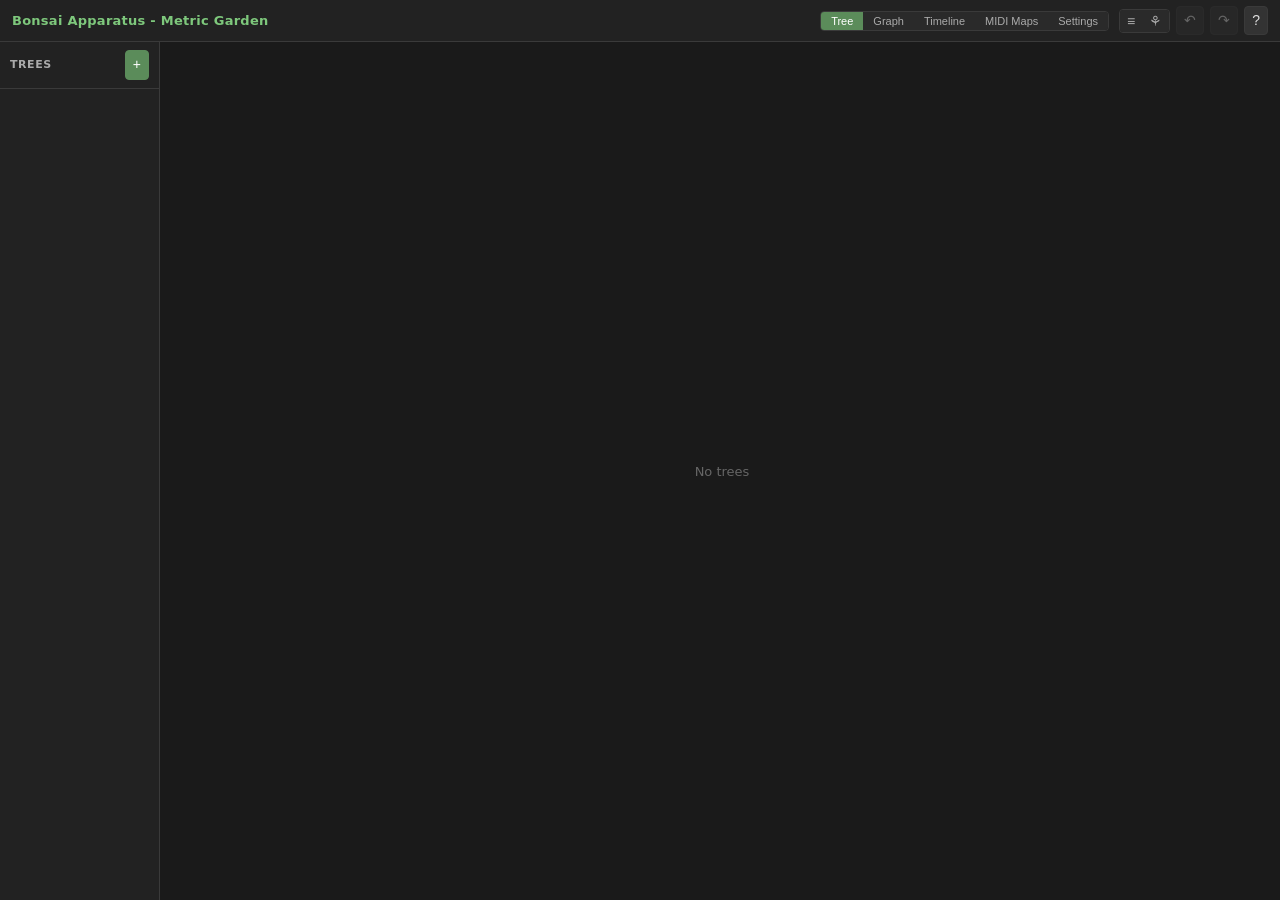
==== metricgarden/index.html @ 83032e41 "Adding MetricGarden" ====
<!DOCTYPE html>
<html lang="en">
  <head>
    <meta charset="UTF-8" />
    <meta name="viewport" content="width=device-width, initial-scale=1.0" />
    <title>Metric Garden</title>
    <script type="module" crossorigin src="./index.js"></script>
    <link rel="stylesheet" crossorigin href="./index.css">
  </head>
  <body>
    <div id="root"></div>
  </body>
</html>
---- metricgarden/index.css ----
:root{--bg0: #1a1a1a;--bg1: #222222;--bg2: #2a2a2a;--bg3: #333333;--bg4: #3a3a3a;--accent: #5b8c5a;--accent-hi: #7ec87c;--active-bg: #1a4a2a;--danger: #c04040;--danger-hi: #e05050;--pending: #a07830;--pending-hi: #d4a85a;--pending-bg: #3a2a10;--text0: #e0e0e0;--text1: #aaaaaa;--text2: #666666;--border: #3a3a3a;--radius: 4px;--header-h: 42px;--sidebar-w: 160px}*,*:before,*:after{box-sizing:border-box;margin:0;padding:0}body{font-family:system-ui,-apple-system,sans-serif;font-size:12px;background:var(--bg0);color:var(--text0);overflow:hidden;width:100vw;height:100vh;min-width:800px;min-height:500px}#app{display:flex;flex-direction:column;height:100vh}#header{height:var(--header-h);background:var(--bg1);border-bottom:1px solid var(--border);display:flex;align-items:center;padding:0 12px;gap:10px;flex-shrink:0}.header-title{font-size:13px;font-weight:600;color:var(--accent-hi);letter-spacing:.02em;flex:1}.header-controls{display:flex;align-items:center;gap:6px}.bpm-display{font-size:11px;color:var(--text1);min-width:70px;text-align:right;font-variant-numeric:tabular-nums}#main{flex:1;display:flex;overflow:hidden}#sidebar{background:var(--bg1);border-right:1px solid var(--border);display:flex;flex-direction:column;flex-shrink:0;overflow:hidden}.sidebar-header{display:flex;align-items:center;justify-content:space-between;padding:8px 10px;border-bottom:1px solid var(--border)}.sidebar-label{font-size:11px;font-weight:600;color:var(--text1);text-transform:uppercase;letter-spacing:.05em}#tree-list{list-style:none;flex:1;overflow-y:auto}.tree-list-item{display:flex;align-items:center;padding:7px 10px;cursor:pointer;border-bottom:1px solid transparent;color:var(--text1);-webkit-user-select:none;user-select:none;position:relative}.tree-list-item.drop-before:before,.tree-list-item.drop-after:after{content:"";position:absolute;left:6px;right:6px;height:2px;background:var(--accent-hi);border-radius:1px;pointer-events:none}.tree-list-item.drop-before:before{top:-1px}.tree-list-item.drop-after:after{bottom:-1px}.tree-list-item:hover{background:var(--bg2);color:var(--text0)}.tree-list-item.selected{background:var(--bg3);color:var(--text0);border-left:2px solid var(--accent)}.tree-list-item__label{flex:1;overflow:hidden;text-overflow:ellipsis;white-space:nowrap;font-size:12px}.tree-list-item__activity{width:7px;height:7px;border-radius:50%;background:transparent;border:1px solid var(--text2);flex-shrink:0;margin-right:6px;transition:background 80ms}.tree-list-item__activity.active{background:var(--accent-hi);border-color:var(--accent-hi)}.tree-list-item__remove{background:none;border:none;color:var(--text2);cursor:pointer;padding:0 2px;font-size:14px;line-height:1;opacity:0;transition:opacity .1s,color .1s}.tree-list-item:hover .tree-list-item__remove{opacity:1}.tree-list-item__remove:hover{color:var(--danger)}.tree-list-item__rename-input{flex:1;background:var(--bg1);border:1px solid var(--accent);border-radius:2px;color:var(--text0);font-size:12px;padding:1px 4px;outline:none;min-width:0}#node-panel{flex:1;display:flex;flex-direction:column;overflow-y:auto;background:var(--bg0)}.empty-panel{flex:1;display:flex;align-items:center;justify-content:center;color:var(--text2);font-size:13px}.tree-props-bar{display:flex;align-items:center;gap:10px;padding:6px 12px;background:var(--bg1);border-bottom:1px solid var(--border);flex-shrink:0;flex-wrap:wrap}.prop-group{display:flex;flex-direction:column;gap:2px}.prop-group--inline{flex-direction:row;align-items:center;gap:5px}.prop-label{font-size:10px;color:var(--text2);text-transform:uppercase;letter-spacing:.04em}.prop-input{background:var(--bg3);border:1px solid var(--border);border-radius:var(--radius);color:var(--text0);font-size:12px;padding:3px 5px;width:60px;outline:none}.prop-input--sm{width:44px}.prop-input:focus{border-color:var(--accent)}.node-tree-root{padding:6px 0}.tree-section{flex-shrink:0;border-bottom:1px solid var(--border)}.tree-section--selected{background:var(--bg0)}.tree-section-header{display:flex;align-items:center;gap:6px;padding:4px 10px;font-size:12px;font-weight:600;color:var(--text1);text-transform:uppercase;letter-spacing:.05em;border-left:3px solid transparent;background:var(--bg2);cursor:pointer;-webkit-user-select:none;user-select:none}.tree-section-header:hover{background:var(--bg3)}.tree-section--selected .tree-section-header{background:var(--bg1)}.tree-section-header__dot{width:8px;height:8px;border-radius:50%;flex-shrink:0}.tree-section-header__name{flex:1;font-size:13px}.tree-section-header__chevron{background:none;border:none;color:var(--text2);cursor:pointer;font-size:10px;width:14px;text-align:center;flex-shrink:0;padding:0}.tree-section-header__chevron:hover,.tree-section-header__chevron:focus-visible{color:var(--text0)}.tree-section-header__chevron:focus-visible{outline:1px solid var(--accent);outline-offset:2px}.node-tree-empty{height:6px}.node-row{display:contents}.node-row__header{display:flex;align-items:center;gap:5px;padding:4px 8px;border-bottom:1px solid transparent;transition:background 80ms;min-height:30px}.node-row__header{cursor:pointer;position:relative}.node-row__header:hover{background:var(--bg2)}.node-row__pulse{position:absolute;top:0;right:0;bottom:0;left:0;pointer-events:none;background:var(--accent-hi);opacity:0;z-index:-1}.node-row--active .node-row__pulse{opacity:.35}.node-row--active .node-row__pulse--inner{opacity:.18}.node-row__pulse--dim{background:var(--text2)}.node-row--active .node-row__pulse--dim{opacity:.12}.node-row--active .node-row__pulse--inner.node-row__pulse--dim{opacity:.07}.node-row--selected .node-row__header{background:var(--bg3);border-left:2px solid var(--tree-color, var(--accent))}.node-row__header--drag-above{box-shadow:inset 0 2px 0 0 var(--accent)}.node-row__header--drag-into{box-shadow:inset 0 0 0 2px var(--tree-color, var(--accent))}.node-row__header--drag-below{box-shadow:inset 0 -2px 0 0 var(--accent)}.node-row__header--parallel-sibling{position:relative}.node-row__header--parallel-sibling:before{content:"";position:absolute;left:0;top:0;bottom:0;width:3px;background:var(--tree-color, rgba(255,255,255,.45));pointer-events:none}.node-row__indent{flex-shrink:0}.node-row__expand{background:none;border:none;color:var(--text2);cursor:pointer;font-size:10px;width:14px;text-align:center;flex-shrink:0;padding:0}.node-row__expand:hover{color:var(--text0)}.node-row__id{font-size:10px;color:var(--text2);min-width:28px;font-variant-numeric:tabular-nums}.node-row__count{min-width:36px;flex-shrink:0}.node-row__slider-wrap{display:flex;align-items:center;gap:3px;flex-shrink:0}.node-row__slider-label{font-size:10px;color:var(--text2);width:20px;text-align:right}.node-slider{-webkit-appearance:none;-moz-appearance:none;appearance:none;width:64px;height:4px;background:var(--bg4);border-radius:2px;outline:none;cursor:pointer}.node-slider::-webkit-slider-thumb{-webkit-appearance:none;width:12px;height:12px;border-radius:50%;background:var(--tree-color, var(--accent));cursor:pointer}.node-slider:hover::-webkit-slider-thumb{background:var(--tree-color, var(--accent-hi));filter:brightness(1.3)}.node-row__toggles{display:flex;gap:2px;flex-shrink:0}.toggle-btn{background:var(--bg3);border:1px solid var(--border);border-radius:var(--radius);color:var(--text2);cursor:pointer;font-size:10px;padding:2px 5px;line-height:1.4;transition:background 80ms,color 80ms,border-color 80ms;font-weight:600}.toggle-btn:hover{color:var(--text0)}.toggle-btn.active{background:var(--tree-color, var(--accent));color:#fff;border-color:var(--tree-color, var(--accent))}.node-row__midi-count{font-size:10px;color:var(--text2);cursor:pointer;padding:2px 5px;border-radius:var(--radius);background:var(--bg2);border:1px solid var(--border);flex-shrink:0;white-space:nowrap}.node-row__midi-count:hover{color:var(--text0);border-color:var(--accent)}.node-row__spacer{flex:1}.node-row__actions{display:flex;gap:3px;flex-shrink:0}.node-midi-panel{background:var(--bg1);border-bottom:1px solid var(--border);padding:6px 10px}.midi-row{display:flex;align-items:center;gap:4px;margin-bottom:4px}.midi-label{font-size:10px;color:var(--text2);width:16px;text-align:right;flex-shrink:0}.midi-input{background:var(--bg3);border:1px solid var(--border);border-radius:var(--radius);color:var(--text0);font-size:11px;padding:2px 4px;outline:none;width:38px}.midi-input:focus{border-color:var(--accent)}.midi-input--vel{width:42px}.midi-note-name{font-size:10px;color:var(--accent-hi);min-width:18px;font-variant-numeric:tabular-nums}.midi-panel-footer{display:flex;align-items:center;gap:6px;margin-top:4px}.btn{background:var(--bg3);border:1px solid var(--border);border-radius:var(--radius);color:var(--text0);cursor:pointer;font-size:12px;padding:4px 9px;line-height:1.4;transition:background 80ms,color 80ms}.btn:hover{background:var(--bg4)}.btn:disabled{opacity:.35;cursor:default}.btn--icon{padding:4px 7px;font-size:14px}.btn--sm{font-size:11px;padding:3px 7px}.btn--accent{background:var(--tree-color, var(--accent));border-color:var(--tree-color, var(--accent));color:#fff}.btn--accent:hover{background:var(--tree-color, var(--accent-hi));border-color:var(--tree-color, var(--accent-hi));filter:brightness(1.2)}.btn--active{background:var(--accent);color:#fff;border-color:var(--accent)}.btn--active:hover{background:var(--accent-hi);border-color:var(--accent-hi)}.btn--danger{color:var(--danger);border-color:var(--bg3)}.btn--danger:hover{background:var(--danger);color:#fff;border-color:var(--danger)}.btn--popover{background:var(--bg3);border:1px solid var(--border);font-size:11px;padding:3px 6px;font-variant-numeric:tabular-nums;min-width:42px;text-align:center}.btn--popover:hover,.btn--auto-sum{border-color:var(--tree-color, var(--accent))}.auto-sum-badge{margin-left:4px;color:var(--tree-color, var(--accent-hi));font-size:10px;opacity:.85}.count-popover{position:fixed;z-index:100;background:var(--bg2);border:1px solid var(--border);border-radius:var(--radius);box-shadow:0 4px 16px #00000080;padding:8px}.count-popover__inner{display:flex;align-items:center;gap:5px}.count-input{background:var(--bg3);border:1px solid var(--border);border-radius:var(--radius);color:var(--text0);font-size:13px;padding:4px 6px;width:50px;text-align:center;outline:none}.count-input:focus{border-color:var(--accent)}.count-input--text{width:72px}.count-sep{color:var(--text1);font-size:14px}::-webkit-scrollbar{width:6px;height:6px}::-webkit-scrollbar-track{background:var(--bg1)}::-webkit-scrollbar-thumb{background:var(--bg4);border-radius:3px}::-webkit-scrollbar-thumb:hover{background:var(--text2)}input[type=checkbox]{accent-color:var(--accent);width:14px;height:14px;cursor:pointer}input[type=number]::-webkit-inner-spin-button{opacity:.5}.view-toggle{display:flex;gap:0;border:1px solid var(--border);border-radius:var(--radius);overflow:hidden;flex-shrink:0}.view-toggle__btn{border:none;border-radius:0;padding:3px 10px;font-size:11px;background:var(--bg2);color:var(--text1);cursor:pointer;transition:background 80ms,color 80ms}.view-toggle__btn--active{background:var(--accent);color:#fff}.view-toggle__btn:hover:not(.view-toggle__btn--active){background:var(--bg3);color:var(--text0)}.strip-toggle{display:inline-flex;gap:0;border:1px solid var(--border);border-radius:var(--radius);overflow:hidden;flex-shrink:0}.strip-toggle__btn{border:none;border-radius:0;padding:4px 7px;font-size:14px;line-height:1;background:var(--bg2);color:var(--text1);cursor:pointer;transition:background 80ms,color 80ms}.strip-toggle__btn--active{background:var(--accent);color:#fff}.strip-toggle__btn:hover:not(.strip-toggle__btn--active){background:var(--bg3);color:var(--text0)}.graph-view{flex:1;display:flex;overflow:hidden}.graph-svg{flex:1;display:block;background:var(--bg0);cursor:grab}.graph-svg.panning{cursor:grabbing}.gnode .gshape{fill:var(--bg3);stroke:var(--border);stroke-width:1.5;cursor:pointer;transition:stroke 80ms}.gnode .gshape:hover{stroke:var(--accent-hi);stroke-width:2}.gnode .gshape.selected{stroke:var(--accent-hi);stroke-width:2.5}.gnode .gshape.muted{opacity:.4}.gnode text{font-size:10px;fill:var(--text1);pointer-events:none;text-anchor:middle;dominant-baseline:central;-webkit-user-select:none;user-select:none}.gedge{stroke:var(--bg4);stroke-width:1.2;fill:none}.gedge--parallel{stroke:var(--text2);stroke-dasharray:4 3;stroke-width:1.5}.hull{fill:var(--tree-color, rgba(255,255,255,.08));fill-opacity:.14;stroke:var(--tree-color, rgba(255,255,255,.3));stroke-opacity:.45;stroke-width:1;stroke-linejoin:round;pointer-events:none}.graph-dock{width:240px;background:var(--bg1);border-left:1px solid var(--border);display:flex;flex-direction:column;flex-shrink:0;overflow:hidden;transition:width .15s ease}.graph-dock--hidden{width:0;border-left:none}.node-dock{background:var(--bg1);border-left:1px solid var(--border);display:flex;flex-direction:column;flex-shrink:0;overflow:hidden}.node-dock__empty{flex:1;display:flex;align-items:center;justify-content:center;color:var(--text2);font-size:11px;text-align:center;padding:12px}.tree-editor__title-row{display:flex;align-items:center;gap:6px;min-width:0;overflow:hidden}.tree-editor__swatch{width:8px;height:8px;border-radius:50%;flex-shrink:0}.tree-editor__name-input,.tree-editor__select{width:100%}.tree-editor__header-actions{display:flex;gap:4px}.graph-dock__header{display:flex;align-items:center;justify-content:space-between;padding:8px 10px;border-bottom:1px solid var(--border);flex-shrink:0}.graph-dock__title{font-size:11px;font-weight:600;color:var(--text1);text-transform:uppercase;letter-spacing:.05em}.graph-dock__body{flex:1;overflow-y:auto;padding:8px 10px}.graph-dock__section{margin-bottom:12px}.graph-dock__row{display:grid;grid-auto-flow:column;grid-template-rows:auto auto;column-gap:16px;align-items:center}.graph-dock__field{display:contents}.graph-dock__label{font-size:10px;color:var(--text2);text-transform:uppercase;letter-spacing:.04em;margin-bottom:4px;display:block}.graph-dock__slider{-webkit-appearance:none;-moz-appearance:none;appearance:none;width:100%;height:4px;background:var(--bg4);border-radius:2px;outline:none;cursor:pointer}.graph-dock__slider::-webkit-slider-thumb{-webkit-appearance:none;width:12px;height:12px;border-radius:50%;background:var(--tree-color, var(--accent));cursor:pointer}.graph-dock__slider:hover::-webkit-slider-thumb{background:var(--tree-color, var(--accent-hi));filter:brightness(1.3)}.subdivision-input__header{display:flex;align-items:center;justify-content:space-between;margin-bottom:4px}.subdivision-input__field{width:100%;box-sizing:border-box;background:var(--bg3);border:1px solid var(--border);border-radius:var(--radius);color:var(--text0);font-size:12px;padding:4px 6px;outline:none}.subdivision-input__field:focus{border-color:var(--accent)}.subdivision-input__field--error{border-color:var(--danger)}.gnode .gshape.pulsing{fill:var(--tree-color, var(--accent));filter:brightness(1.6)}.gnode .gshape.pulsing.pulsing--dim{filter:none;opacity:.45}.gnode .gshape.ratcheting{stroke-dasharray:3 2;stroke-width:2.5;filter:drop-shadow(0 0 4px var(--accent))}.gnode .ratchet-badge{fill:var(--tree-color, var(--accent-hi, #f0c040));font-size:9px;font-weight:700;pointer-events:none}#content-area{flex:1;display:flex;flex-direction:column;overflow:hidden}#view-area{flex:1;display:flex;overflow:hidden}.tl-tree{border-bottom:1px solid var(--border);padding-bottom:2px}.tl-tree-header{display:flex;align-items:center;gap:6px;padding:3px 8px;font-size:10px;font-weight:600;color:var(--text1);text-transform:uppercase;letter-spacing:.05em;border-left:3px solid transparent;background:var(--bg1)}.tl-tree-header__dot{width:8px;height:8px;border-radius:50%;flex-shrink:0}.tl-row{position:relative;height:18px;margin:1px 0}.tl-region{position:absolute;top:1px;bottom:1px;border-radius:2px;cursor:pointer;overflow:hidden;opacity:.72;border:1px solid rgba(255,255,255,.12);display:flex;align-items:center;justify-content:center;min-width:2px}.tl-region:hover{opacity:.92;filter:brightness(1.25);z-index:1}.tl-region--selected{opacity:1;outline:2px solid #fff;outline-offset:-2px;z-index:2}.tl-region-label{font-size:9px;color:#ffffffe6;font-weight:600;pointer-events:none;white-space:nowrap;overflow:hidden;text-overflow:ellipsis;padding:0 3px;line-height:1;font-variant-numeric:tabular-nums}.tl-region--active{filter:brightness(1.8);opacity:1}.tl-region--active-branch{filter:brightness(1.5);opacity:.95}.tl-region--active.tl-region--silenced,.tl-region--active-branch.tl-region--silenced{filter:brightness(1.1);opacity:.55}.tl-region--drag-before{box-shadow:inset 2px 0 #ffffffe6}.tl-region--drag-after{box-shadow:inset -2px 0 #ffffffe6}.tl-region--drag-into{box-shadow:inset 0 0 0 2px #ffffffe6;z-index:3}.tl-region--parallel-child:before{content:"";position:absolute;left:0;top:0;bottom:0;width:4px;background:#ffffffd9;pointer-events:none}.tl-region--parallel-parent:after{content:"";position:absolute;left:0;right:0;bottom:0;height:3px;background:repeating-linear-gradient(90deg,rgba(255,255,255,.85) 0 4px,transparent 4px 8px);pointer-events:none}.tl-region__parallel-mark{position:absolute;top:1px;right:3px;font-size:11px;font-weight:700;color:#fff;text-shadow:0 0 2px rgba(0,0,0,.6);opacity:.95;pointer-events:none}.tl-empty{padding:8px 12px;font-size:11px;color:var(--text2)}.timeline-strip{flex-shrink:0;background:var(--bg0);border-top:1px solid var(--border);display:flex;flex-direction:column;overflow:hidden}.timeline-strip__ruler{flex-shrink:0;height:14px;background-color:var(--bg2);border-bottom:1px solid var(--border);cursor:col-resize;-webkit-user-select:none;user-select:none;background-image:linear-gradient(to right,var(--border) 1px,transparent 1px);background-size:40px 100%;transition:background-color 80ms}.timeline-strip__ruler:hover{background-color:var(--bg3)}.timeline-strip__ruler:active{background-color:var(--bg4);cursor:col-resize}.timeline-strip__scroll{flex:1;overflow:auto;padding:2px 0;cursor:grab;-webkit-user-select:none;user-select:none}.timeline-strip__scroll.tl-dragging{cursor:grabbing}.resize-handle{flex-shrink:0;background:transparent;position:relative;z-index:10;transition:background .12s}.resize-handle:hover,.resize-handle.dragging{background:var(--accent);opacity:.4}.resize-handle--ew{width:4px;cursor:ew-resize}.resize-handle--ns{height:4px;cursor:ns-resize}.timeline-view{flex:1;display:flex;flex-direction:column;overflow:hidden;background:var(--bg0)}.timeline-view__ruler{flex-shrink:0;height:14px;background-color:var(--bg2);border-bottom:1px solid var(--border);cursor:col-resize;-webkit-user-select:none;user-select:none;background-image:linear-gradient(to right,var(--border) 1px,transparent 1px);background-size:40px 100%;transition:background-color 80ms}.timeline-view__ruler:hover{background-color:var(--bg3)}.timeline-view__ruler:active{background-color:var(--bg4);cursor:col-resize}.timeline-view__scroll{flex:1;overflow:auto;cursor:grab;-webkit-user-select:none;user-select:none}.timeline-view__scroll.tl-dragging{cursor:grabbing}.timeline-view__inner{min-width:100%;padding:4px 0}.tl-tree--full .tl-tree-header{padding:5px 12px;font-size:11px}.tl-row--full{height:32px;margin:2px 0}.tl-region--full{border-radius:3px;border:1px solid rgba(255,255,255,.15)}.tl-region--full .tl-region-label{font-size:11px}.tl-node-dock{position:fixed;z-index:200;width:240px;max-height:420px;background:var(--bg1);border:1px solid var(--border);border-radius:var(--radius);box-shadow:0 8px 28px #000000a6;display:flex;flex-direction:column;overflow:hidden}.preset-browser{display:flex;flex-direction:column;gap:16px;padding:16px;overflow-y:auto;height:100%;color:var(--text0)}.preset-error{display:flex;align-items:center;justify-content:space-between;background:var(--danger);color:#fff;padding:6px 10px;border-radius:var(--radius);font-size:11px;gap:8px}.preset-browser__actions{display:flex;gap:8px;flex-wrap:wrap}.preset-save-row{display:flex;align-items:center;gap:4px}.preset-save-row__overwrite-msg{font-size:11px;color:var(--text1);flex:1}.preset-save-row__input{background:var(--bg3);border:1px solid var(--accent);border-radius:var(--radius);color:var(--text0);font-size:11px;padding:3px 6px;outline:none;width:140px}.preset-section{display:flex;flex-direction:column;gap:6px}.preset-section__title{font-size:11px;font-weight:600;color:var(--text1);text-transform:uppercase;letter-spacing:.06em}.preset-section__empty{font-size:11px;color:var(--text2);font-style:italic}.preset-list{list-style:none;display:flex;flex-direction:column;gap:3px}.preset-entry{display:flex;align-items:center;justify-content:space-between;background:var(--bg2);border:1px solid var(--border);border-radius:var(--radius);padding:5px 8px;gap:8px;cursor:pointer}.preset-entry--selected{border-color:var(--accent);background:var(--bg3)}.preset-entry__info{display:flex;flex-direction:column;gap:1px;overflow:hidden}.preset-entry__name{font-size:12px;color:var(--text0);white-space:nowrap;overflow:hidden;text-overflow:ellipsis}.preset-entry__date{font-size:10px;color:var(--text2)}.preset-entry__actions{display:flex;gap:4px;flex-shrink:0}.timeline-strip--preview{border-top-color:var(--accent)}.timeline-strip__preview-label{font-size:9px;font-weight:600;text-transform:uppercase;letter-spacing:.08em;color:var(--accent);padding:2px 8px 0;flex-shrink:0}.btn--danger{background:var(--danger);color:#fff}.btn--danger:hover{background:var(--danger-hi)}.note-dropdown{position:relative;display:inline-flex;align-items:center}.note-dropdown__trigger{background:var(--bg3);border:1px solid var(--border);border-radius:var(--radius);color:var(--text0);font-size:11px;padding:2px 6px;cursor:pointer;min-width:60px;text-align:left;white-space:nowrap;overflow:hidden;text-overflow:ellipsis;max-width:90px}.note-dropdown__trigger:hover{border-color:var(--accent)}.note-dropdown__input{background:var(--bg3);border:1px solid var(--accent);border-radius:var(--radius);color:var(--text0);font-size:11px;padding:2px 6px;outline:none;min-width:60px;max-width:90px}.note-dropdown__list{position:fixed;z-index:200;background:var(--bg2);border:1px solid var(--border);border-radius:var(--radius);box-shadow:0 4px 16px #0000008c;list-style:none;max-height:200px;overflow-y:auto;min-width:140px;margin-top:2px}.note-dropdown__item{display:flex;justify-content:space-between;align-items:center;padding:3px 8px;cursor:pointer;font-size:11px;gap:8px}.note-dropdown__item:hover,.note-dropdown__item--highlighted{background:var(--bg4)}.note-dropdown__item-name{color:var(--text0)}.note-dropdown__item-num{color:var(--text2);font-variant-numeric:tabular-nums}.note-dropdown__empty{padding:6px 8px;font-size:11px;color:var(--text2)}.prop-select{-webkit-appearance:none;-moz-appearance:none;appearance:none;background:var(--bg3);border:1px solid var(--border);border-radius:var(--radius);color:var(--text0);font-size:12px;padding:3px 20px 3px 5px;outline:none;width:90px;cursor:pointer;background-image:url("data:image/svg+xml,%3Csvg xmlns='http://www.w3.org/2000/svg' width='8' height='5' viewBox='0 0 8 5'%3E%3Cpath d='M0 0l4 5 4-5z' fill='%23666'/%3E%3C/svg%3E");background-repeat:no-repeat;background-position:right 5px center}.prop-select:focus{border-color:var(--accent)}.prop-select:hover{background-color:var(--bg4)}.remap-resolver{background:var(--bg2);border-bottom:1px solid var(--border);padding:8px 12px;display:flex;flex-direction:column;gap:6px;flex-shrink:0}.remap-resolver__header{display:flex;align-items:center;justify-content:space-between;gap:8px}.remap-resolver__title{font-size:11px;color:var(--text1)}.remap-resolver__header-actions{display:flex;gap:4px;flex-shrink:0}.remap-resolver__rows{display:flex;flex-direction:column;gap:4px}.remap-resolver__row{display:flex;align-items:center;gap:6px}.remap-resolver__old-name{font-size:12px;color:var(--text0);min-width:100px}.remap-resolver__arrow{color:var(--text2);font-size:12px}.remap-resolver__select{width:auto;min-width:140px}.scene-view{flex:1;display:flex;flex-direction:column;overflow:hidden;background:var(--bg0)}.scene-view__toolbar{display:flex;align-items:center;gap:8px;padding:8px 12px;background:var(--bg1);border-bottom:1px solid var(--border);flex-shrink:0}.scene-list{flex:1;overflow-y:auto;padding:10px;display:flex;flex-direction:column;gap:10px}.scene-card{background:var(--bg1);border:1px solid var(--border);border-radius:var(--radius);overflow:hidden}.scene-card--active{border-color:var(--accent)}.scene-card--pending{border-color:var(--text1)}.scene-card__header{display:flex;align-items:center;gap:6px;padding:6px 8px;background:var(--bg2);border-bottom:1px solid var(--border)}.scene-card__play{background:none;border:1px solid var(--text2);border-radius:50%;color:var(--text1);cursor:pointer;width:22px;height:22px;display:flex;align-items:center;justify-content:center;font-size:8px;flex-shrink:0;transition:background .1s,border-color .1s,color .1s;padding:0}.scene-card__play:hover:not(:disabled){border-color:var(--accent);color:var(--accent-hi);background:var(--active-bg)}.scene-card__play--on{background:var(--active-bg);border-color:var(--accent);color:var(--accent-hi)}.scene-card__play--pending{background:var(--pending-bg);border-color:var(--pending);color:var(--pending-hi)}.scene-card__play:disabled{opacity:.5;cursor:default}.scene-card__name{flex:1;font-size:12px;color:var(--text0);overflow:hidden;text-overflow:ellipsis;white-space:nowrap;cursor:default;-webkit-user-select:none;user-select:none}.scene-card__unnamed{color:var(--text2);font-style:italic}.scene-card__name-input{flex:1;background:var(--bg1);border:1px solid var(--accent);border-radius:2px;color:var(--text0);font-size:12px;padding:1px 4px;outline:none;min-width:0}.scene-card__remove{background:none;border:none;color:var(--text2);cursor:pointer;padding:0 2px;font-size:14px;line-height:1;opacity:0;transition:opacity .1s,color .1s;flex-shrink:0}.scene-card__header:hover .scene-card__remove{opacity:1}.scene-card__remove:hover{color:var(--danger)}.scene-card__body{padding:8px;display:flex;flex-direction:column;gap:6px}.scene-card__row{display:flex;align-items:center;gap:8px}.scene-card__row--wrap{align-items:flex-start;flex-wrap:wrap}.scene-card__seg{display:flex;border:1px solid var(--border);border-radius:var(--radius);overflow:hidden}.scene-card__seg-btn{background:var(--bg3);border:none;border-right:1px solid var(--border);color:var(--text1);cursor:pointer;font-size:10px;padding:3px 7px;transition:background 80ms,color 80ms}.scene-card__seg-btn:last-child{border-right:none}.scene-card__seg-btn:hover{background:var(--bg4);color:var(--text0)}.scene-card__seg-btn--on{background:var(--active-bg);color:var(--accent-hi)}.scene-card__chips{display:flex;flex-wrap:wrap;gap:4px}.scene-chip{background:var(--bg3);border:1px solid var(--border);border-radius:3px;color:var(--text1);cursor:pointer;font-size:11px;padding:2px 7px;transition:background 80ms,border-color 80ms,color 80ms}.scene-chip:hover{background:var(--bg4);color:var(--text0)}.scene-chip--on{background:var(--active-bg);border-color:var(--accent);color:var(--accent-hi)}.midi-map-view{display:flex;flex-direction:column;height:100%;padding:12px 16px;gap:12px;overflow-y:auto}.midi-map-view__header{display:flex;align-items:center;gap:12px}.midi-map-view__title{font-size:14px;font-weight:600}.midi-map-view__active-badge{font-size:11px;color:var(--accent-hi);background:var(--active-bg);border-radius:var(--radius);padding:2px 8px}.midi-map-view__active-badge--none{color:var(--text2);background:var(--bg2)}.midi-map-view__columns{display:flex;flex-direction:column;gap:16px}.midi-map-view__col{flex:1;display:flex;flex-direction:column;gap:6px;min-width:0}.midi-map-view__col-title{font-size:11px;font-weight:600;color:var(--text1);text-transform:uppercase;letter-spacing:.05em;padding-bottom:4px;border-bottom:1px solid var(--border)}.mmap-list{list-style:none;display:flex;flex-direction:column;gap:2px}.mmap-row{display:flex;align-items:center;justify-content:space-between;padding:4px 8px;border-radius:var(--radius);border:1px solid transparent;cursor:pointer;gap:8px}.mmap-row:hover{background:var(--bg3)}.mmap-row--active{border-color:var(--accent);background:var(--active-bg)}.mmap-row--editing{border-color:var(--accent-hi)}.mmap-row__name{font-size:12px;flex:1;white-space:nowrap;overflow:hidden;text-overflow:ellipsis}.mmap-row__actions{display:flex;gap:4px;flex-shrink:0}.mmap-new-btn{margin-top:4px;align-self:flex-start}.midi-map-view__editor{background:var(--bg2);border:1px solid var(--border);border-radius:var(--radius);padding:10px 12px;display:flex;flex-direction:column;gap:8px}.mmap-editor__toolbar{display:flex;align-items:center;gap:6px}.mmap-editor__name-input{background:var(--bg3);border:1px solid var(--border);border-radius:var(--radius);color:var(--text0);font-size:12px;padding:3px 6px;outline:none;min-width:140px;flex:1}.mmap-editor__name-input:focus{border-color:var(--accent)}.mmap-editor__entries{display:flex;flex-direction:column;gap:3px;max-height:240px;overflow-y:auto}.mmap-entry-row{display:flex;align-items:center;gap:6px}.mmap-entry-row__name{background:var(--bg3);border:1px solid var(--border);border-radius:var(--radius);color:var(--text0);font-size:11px;padding:2px 6px;outline:none;flex:1;min-width:0}.mmap-entry-row__name:focus{border-color:var(--accent)}.mmap-entry-row__name[readonly]{color:var(--text1);cursor:default}.mmap-entry-row__note-ro{font-size:11px;color:var(--text1);min-width:60px;padding:2px 6px;font-variant-numeric:tabular-nums}.mmap-editor__add-btn{align-self:flex-start}.quick-fill-panel{background:var(--bg1);border-bottom:1px solid var(--border);flex-shrink:0}.quick-fill-header{display:flex;align-items:center;justify-content:space-between;width:100%;padding:5px 12px;background:transparent;border:none;color:var(--text1);font-size:11px;font-weight:600;text-transform:uppercase;letter-spacing:.04em;cursor:pointer;text-align:left}.quick-fill-header:hover{color:var(--text0)}.quick-fill-chevron{font-size:9px;color:var(--text2)}.quick-fill-body{padding:6px 12px 10px;display:flex;flex-direction:column;gap:5px}.quick-fill-row{display:flex;align-items:center;gap:6px}.quick-fill-row .note-dropdown{flex:1;min-width:0}.quick-fill-row .note-dropdown__trigger{width:100%;max-width:none}.quick-fill-row .midi-input--vel{flex-shrink:0}.quick-fill-row__label{font-size:11px;color:var(--text1);width:72px;flex-shrink:0}.quick-fill-channel{display:flex;align-items:center;gap:6px;margin-top:2px}.quick-fill-generate{margin-top:4px;align-self:flex-start}.quick-fill-status{font-size:10px;color:var(--accent-hi);font-style:italic}.about-backdrop{position:fixed;top:0;right:0;bottom:0;left:0;background:#0000008c;display:flex;align-items:center;justify-content:center;z-index:1000}.about-dialog{background:var(--bg2);border:1px solid var(--border);border-radius:var(--radius);padding:24px 28px;min-width:260px;display:flex;flex-direction:column;gap:10px}.about-dialog__title{font-size:15px;font-weight:600;color:var(--text0)}.about-dialog__company{font-size:11px;color:var(--text1);margin-top:-6px}.about-dialog__row{display:flex;justify-content:space-between;gap:16px;font-size:12px}.about-dialog__label{color:var(--text1)}.about-dialog__value{color:var(--text0);font-family:monospace}.about-dialog__close{margin-top:6px;align-self:flex-end}.sapling-strip{flex-shrink:0;background:var(--bg0);border-top:1px solid var(--border);display:flex;flex-direction:row;overflow:hidden}.sapling-strip__list{flex:0 0 220px;border-right:1px solid var(--border);display:flex;flex-direction:column;overflow:hidden}.sapling-strip__empty{color:var(--text2);font-size:11px;padding:8px;margin:0}.sapling-strip__preview{flex:1;overflow:hidden;min-width:0}.sapling-preview-empty{color:var(--text2);font-size:12px;padding:16px;text-align:center}.sapling-strip__tabs{flex-shrink:0;display:flex;border-bottom:1px solid var(--border)}.sapling-strip__tab{flex:1;padding:6px 8px;background:transparent;border:none;border-bottom:2px solid transparent;color:var(--text2);font-size:11px;text-transform:uppercase;letter-spacing:.06em;cursor:pointer;transition:color 80ms,border-color 80ms,background 80ms}.sapling-strip__tab:hover{background:var(--bg1);color:var(--text0)}.sapling-strip__tab:focus{outline:none}.sapling-strip__tab--active{color:var(--text0);border-bottom-color:#fff700}.sapling-list{list-style:none;padding:4px 0;margin:0;flex:1;overflow:auto}.sapling-list-row{display:flex;align-items:center;justify-content:space-between;gap:6px;padding:4px 8px;cursor:pointer;border-left:3px solid transparent;-webkit-user-select:none;user-select:none}.sapling-list-row:hover{background:var(--bg1)}.sapling-list-row--selected{background:var(--bg2)}.sapling-list-row__swatch{flex-shrink:0;width:8px;height:8px;border-radius:50%}.sapling-list-row__info{flex:1;min-width:0;overflow:hidden;text-overflow:ellipsis;white-space:nowrap}.sapling-list-row__name{font-size:12px;color:var(--text0)}.sapling-list-row__actions{display:flex;gap:4px;flex-shrink:0}.sapling-timeline-preview{display:flex;flex-direction:column;height:100%;overflow:hidden}.settings-page{flex:1;overflow:auto;padding:24px clamp(18px,4vw,56px);color:#d9e5dc}.settings-page h1{font-size:20px;font-weight:600;margin-bottom:8px;color:var(--text0)}.settings-shortcuts{color:var(--text1);margin-bottom:20px}.settings-shortcuts kbd{background:var(--bg3);border:1px solid var(--border);border-radius:3px;padding:2px 5px;color:var(--text0)}.settings-grid{display:grid;grid-template-columns:repeat(auto-fit,minmax(320px,1fr));gap:12px;max-width:1100px}.settings-group{background:var(--bg1);border:1px solid var(--border);border-radius:6px;padding:14px;min-width:0}.settings-group h2{color:var(--accent-hi);font-size:13px;font-weight:600;margin-bottom:12px}.settings-group p[role=status]{color:var(--text1);margin-top:10px}.settings-row{display:flex;align-items:center;gap:10px;flex-wrap:wrap}.settings-row label{display:inline-flex;align-items:center;gap:5px}.settings-row input:not([type=checkbox]),.settings-row select{background:var(--bg3);color:var(--text0);border:1px solid var(--border);border-radius:var(--radius);font:inherit;padding:5px}.settings-row select{-webkit-appearance:none;-moz-appearance:none;appearance:none;cursor:pointer;padding-right:22px;background-image:url("data:image/svg+xml,%3Csvg xmlns='http://www.w3.org/2000/svg' width='8' height='5' viewBox='0 0 8 5'%3E%3Cpath d='M0 0l4 5 4-5z' fill='%23666'/%3E%3C/svg%3E");background-repeat:no-repeat;background-position:right 7px center}.settings-row select:hover{background-color:var(--bg4)}.settings-row select:focus-visible{outline:none;border-color:var(--accent)}.settings-row select option{background:var(--bg3);color:var(--text0)}.settings-row input[type=number]{width:82px}.settings-row .settings-toggle{margin-left:4px}.settings-page [role=alert]{color:#ffb5a6;padding-top:12px}
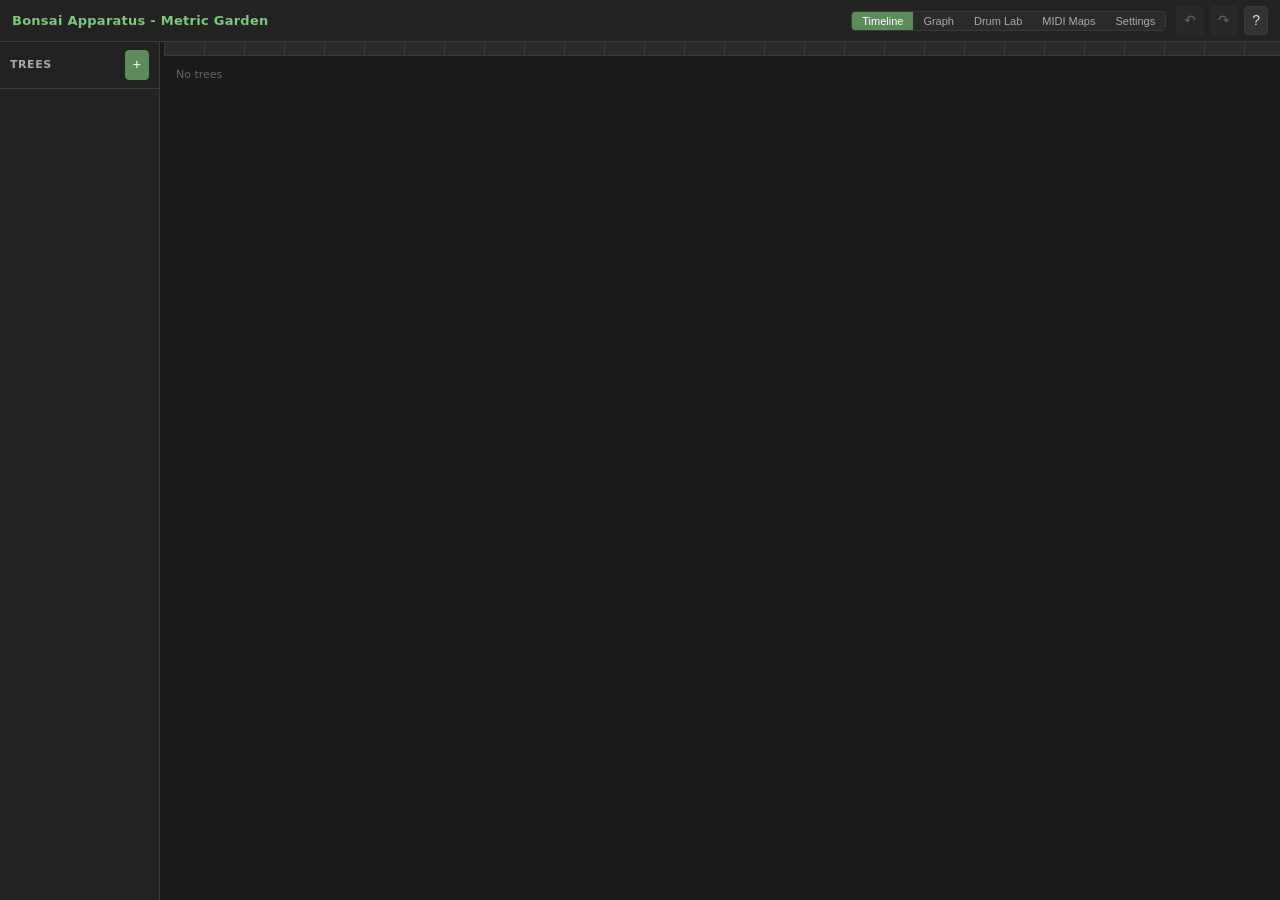
==== commit 2c8949c5: "Add favicon, default to UJAM Drums" ====
--- a/metricgarden/index.html
+++ b/metricgarden/index.html
@@ -3,6 +3,7 @@
   <head>
     <meta charset="UTF-8" />
     <meta name="viewport" content="width=device-width, initial-scale=1.0" />
+    <link rel="icon" type="image/svg+xml" href="./favicon.svg" />
     <title>Metric Garden</title>
     <script type="module" crossorigin src="./index.js"></script>
     <link rel="stylesheet" crossorigin href="./index.css">
--- a/metricgarden/index.css
+++ b/metricgarden/index.css
@@ -1 +1 @@
-:root{--bg0: #1a1a1a;--bg1: #222222;--bg2: #2a2a2a;--bg3: #333333;--bg4: #3a3a3a;--accent: #5b8c5a;--accent-hi: #7ec87c;--active-bg: #1a4a2a;--danger: #c04040;--danger-hi: #e05050;--pending: #a07830;--pending-hi: #d4a85a;--pending-bg: #3a2a10;--text0: #e0e0e0;--text1: #aaaaaa;--text2: #666666;--border: #3a3a3a;--radius: 4px;--header-h: 42px;--sidebar-w: 160px}*,*:before,*:after{box-sizing:border-box;margin:0;padding:0}body{font-family:system-ui,-apple-system,sans-serif;font-size:12px;background:var(--bg0);color:var(--text0);overflow:hidden;width:100vw;height:100vh;min-width:800px;min-height:500px}#app{display:flex;flex-direction:column;height:100vh}#header{height:var(--header-h);background:var(--bg1);border-bottom:1px solid var(--border);display:flex;align-items:center;padding:0 12px;gap:10px;flex-shrink:0}.header-title{font-size:13px;font-weight:600;color:var(--accent-hi);letter-spacing:.02em;flex:1}.header-controls{display:flex;align-items:center;gap:6px}.bpm-display{font-size:11px;color:var(--text1);min-width:70px;text-align:right;font-variant-numeric:tabular-nums}#main{flex:1;display:flex;overflow:hidden}#sidebar{background:var(--bg1);border-right:1px solid var(--border);display:flex;flex-direction:column;flex-shrink:0;overflow:hidden}.sidebar-header{display:flex;align-items:center;justify-content:space-between;padding:8px 10px;border-bottom:1px solid var(--border)}.sidebar-label{font-size:11px;font-weight:600;color:var(--text1);text-transform:uppercase;letter-spacing:.05em}#tree-list{list-style:none;flex:1;overflow-y:auto}.tree-list-item{display:flex;align-items:center;padding:7px 10px;cursor:pointer;border-bottom:1px solid transparent;color:var(--text1);-webkit-user-select:none;user-select:none;position:relative}.tree-list-item.drop-before:before,.tree-list-item.drop-after:after{content:"";position:absolute;left:6px;right:6px;height:2px;background:var(--accent-hi);border-radius:1px;pointer-events:none}.tree-list-item.drop-before:before{top:-1px}.tree-list-item.drop-after:after{bottom:-1px}.tree-list-item:hover{background:var(--bg2);color:var(--text0)}.tree-list-item.selected{background:var(--bg3);color:var(--text0);border-left:2px solid var(--accent)}.tree-list-item__label{flex:1;overflow:hidden;text-overflow:ellipsis;white-space:nowrap;font-size:12px}.tree-list-item__activity{width:7px;height:7px;border-radius:50%;background:transparent;border:1px solid var(--text2);flex-shrink:0;margin-right:6px;transition:background 80ms}.tree-list-item__activity.active{background:var(--accent-hi);border-color:var(--accent-hi)}.tree-list-item__remove{background:none;border:none;color:var(--text2);cursor:pointer;padding:0 2px;font-size:14px;line-height:1;opacity:0;transition:opacity .1s,color .1s}.tree-list-item:hover .tree-list-item__remove{opacity:1}.tree-list-item__remove:hover{color:var(--danger)}.tree-list-item__rename-input{flex:1;background:var(--bg1);border:1px solid var(--accent);border-radius:2px;color:var(--text0);font-size:12px;padding:1px 4px;outline:none;min-width:0}#node-panel{flex:1;display:flex;flex-direction:column;overflow-y:auto;background:var(--bg0)}.empty-panel{flex:1;display:flex;align-items:center;justify-content:center;color:var(--text2);font-size:13px}.tree-props-bar{display:flex;align-items:center;gap:10px;padding:6px 12px;background:var(--bg1);border-bottom:1px solid var(--border);flex-shrink:0;flex-wrap:wrap}.prop-group{display:flex;flex-direction:column;gap:2px}.prop-group--inline{flex-direction:row;align-items:center;gap:5px}.prop-label{font-size:10px;color:var(--text2);text-transform:uppercase;letter-spacing:.04em}.prop-input{background:var(--bg3);border:1px solid var(--border);border-radius:var(--radius);color:var(--text0);font-size:12px;padding:3px 5px;width:60px;outline:none}.prop-input--sm{width:44px}.prop-input:focus{border-color:var(--accent)}.node-tree-root{padding:6px 0}.tree-section{flex-shrink:0;border-bottom:1px solid var(--border)}.tree-section--selected{background:var(--bg0)}.tree-section-header{display:flex;align-items:center;gap:6px;padding:4px 10px;font-size:12px;font-weight:600;color:var(--text1);text-transform:uppercase;letter-spacing:.05em;border-left:3px solid transparent;background:var(--bg2);cursor:pointer;-webkit-user-select:none;user-select:none}.tree-section-header:hover{background:var(--bg3)}.tree-section--selected .tree-section-header{background:var(--bg1)}.tree-section-header__dot{width:8px;height:8px;border-radius:50%;flex-shrink:0}.tree-section-header__name{flex:1;font-size:13px}.tree-section-header__chevron{background:none;border:none;color:var(--text2);cursor:pointer;font-size:10px;width:14px;text-align:center;flex-shrink:0;padding:0}.tree-section-header__chevron:hover,.tree-section-header__chevron:focus-visible{color:var(--text0)}.tree-section-header__chevron:focus-visible{outline:1px solid var(--accent);outline-offset:2px}.node-tree-empty{height:6px}.node-row{display:contents}.node-row__header{display:flex;align-items:center;gap:5px;padding:4px 8px;border-bottom:1px solid transparent;transition:background 80ms;min-height:30px}.node-row__header{cursor:pointer;position:relative}.node-row__header:hover{background:var(--bg2)}.node-row__pulse{position:absolute;top:0;right:0;bottom:0;left:0;pointer-events:none;background:var(--accent-hi);opacity:0;z-index:-1}.node-row--active .node-row__pulse{opacity:.35}.node-row--active .node-row__pulse--inner{opacity:.18}.node-row__pulse--dim{background:var(--text2)}.node-row--active .node-row__pulse--dim{opacity:.12}.node-row--active .node-row__pulse--inner.node-row__pulse--dim{opacity:.07}.node-row--selected .node-row__header{background:var(--bg3);border-left:2px solid var(--tree-color, var(--accent))}.node-row__header--drag-above{box-shadow:inset 0 2px 0 0 var(--accent)}.node-row__header--drag-into{box-shadow:inset 0 0 0 2px var(--tree-color, var(--accent))}.node-row__header--drag-below{box-shadow:inset 0 -2px 0 0 var(--accent)}.node-row__header--parallel-sibling{position:relative}.node-row__header--parallel-sibling:before{content:"";position:absolute;left:0;top:0;bottom:0;width:3px;background:var(--tree-color, rgba(255,255,255,.45));pointer-events:none}.node-row__indent{flex-shrink:0}.node-row__expand{background:none;border:none;color:var(--text2);cursor:pointer;font-size:10px;width:14px;text-align:center;flex-shrink:0;padding:0}.node-row__expand:hover{color:var(--text0)}.node-row__id{font-size:10px;color:var(--text2);min-width:28px;font-variant-numeric:tabular-nums}.node-row__count{min-width:36px;flex-shrink:0}.node-row__slider-wrap{display:flex;align-items:center;gap:3px;flex-shrink:0}.node-row__slider-label{font-size:10px;color:var(--text2);width:20px;text-align:right}.node-slider{-webkit-appearance:none;-moz-appearance:none;appearance:none;width:64px;height:4px;background:var(--bg4);border-radius:2px;outline:none;cursor:pointer}.node-slider::-webkit-slider-thumb{-webkit-appearance:none;width:12px;height:12px;border-radius:50%;background:var(--tree-color, var(--accent));cursor:pointer}.node-slider:hover::-webkit-slider-thumb{background:var(--tree-color, var(--accent-hi));filter:brightness(1.3)}.node-row__toggles{display:flex;gap:2px;flex-shrink:0}.toggle-btn{background:var(--bg3);border:1px solid var(--border);border-radius:var(--radius);color:var(--text2);cursor:pointer;font-size:10px;padding:2px 5px;line-height:1.4;transition:background 80ms,color 80ms,border-color 80ms;font-weight:600}.toggle-btn:hover{color:var(--text0)}.toggle-btn.active{background:var(--tree-color, var(--accent));color:#fff;border-color:var(--tree-color, var(--accent))}.node-row__midi-count{font-size:10px;color:var(--text2);cursor:pointer;padding:2px 5px;border-radius:var(--radius);background:var(--bg2);border:1px solid var(--border);flex-shrink:0;white-space:nowrap}.node-row__midi-count:hover{color:var(--text0);border-color:var(--accent)}.node-row__spacer{flex:1}.node-row__actions{display:flex;gap:3px;flex-shrink:0}.node-midi-panel{background:var(--bg1);border-bottom:1px solid var(--border);padding:6px 10px}.midi-row{display:flex;align-items:center;gap:4px;margin-bottom:4px}.midi-label{font-size:10px;color:var(--text2);width:16px;text-align:right;flex-shrink:0}.midi-input{background:var(--bg3);border:1px solid var(--border);border-radius:var(--radius);color:var(--text0);font-size:11px;padding:2px 4px;outline:none;width:38px}.midi-input:focus{border-color:var(--accent)}.midi-input--vel{width:42px}.midi-note-name{font-size:10px;color:var(--accent-hi);min-width:18px;font-variant-numeric:tabular-nums}.midi-panel-footer{display:flex;align-items:center;gap:6px;margin-top:4px}.btn{background:var(--bg3);border:1px solid var(--border);border-radius:var(--radius);color:var(--text0);cursor:pointer;font-size:12px;padding:4px 9px;line-height:1.4;transition:background 80ms,color 80ms}.btn:hover{background:var(--bg4)}.btn:disabled{opacity:.35;cursor:default}.btn--icon{padding:4px 7px;font-size:14px}.btn--sm{font-size:11px;padding:3px 7px}.btn--accent{background:var(--tree-color, var(--accent));border-color:var(--tree-color, var(--accent));color:#fff}.btn--accent:hover{background:var(--tree-color, var(--accent-hi));border-color:var(--tree-color, var(--accent-hi));filter:brightness(1.2)}.btn--active{background:var(--accent);color:#fff;border-color:var(--accent)}.btn--active:hover{background:var(--accent-hi);border-color:var(--accent-hi)}.btn--danger{color:var(--danger);border-color:var(--bg3)}.btn--danger:hover{background:var(--danger);color:#fff;border-color:var(--danger)}.btn--popover{background:var(--bg3);border:1px solid var(--border);font-size:11px;padding:3px 6px;font-variant-numeric:tabular-nums;min-width:42px;text-align:center}.btn--popover:hover,.btn--auto-sum{border-color:var(--tree-color, var(--accent))}.auto-sum-badge{margin-left:4px;color:var(--tree-color, var(--accent-hi));font-size:10px;opacity:.85}.count-popover{position:fixed;z-index:100;background:var(--bg2);border:1px solid var(--border);border-radius:var(--radius);box-shadow:0 4px 16px #00000080;padding:8px}.count-popover__inner{display:flex;align-items:center;gap:5px}.count-input{background:var(--bg3);border:1px solid var(--border);border-radius:var(--radius);color:var(--text0);font-size:13px;padding:4px 6px;width:50px;text-align:center;outline:none}.count-input:focus{border-color:var(--accent)}.count-input--text{width:72px}.count-sep{color:var(--text1);font-size:14px}::-webkit-scrollbar{width:6px;height:6px}::-webkit-scrollbar-track{background:var(--bg1)}::-webkit-scrollbar-thumb{background:var(--bg4);border-radius:3px}::-webkit-scrollbar-thumb:hover{background:var(--text2)}input[type=checkbox]{accent-color:var(--accent);width:14px;height:14px;cursor:pointer}input[type=number]::-webkit-inner-spin-button{opacity:.5}.view-toggle{display:flex;gap:0;border:1px solid var(--border);border-radius:var(--radius);overflow:hidden;flex-shrink:0}.view-toggle__btn{border:none;border-radius:0;padding:3px 10px;font-size:11px;background:var(--bg2);color:var(--text1);cursor:pointer;transition:background 80ms,color 80ms}.view-toggle__btn--active{background:var(--accent);color:#fff}.view-toggle__btn:hover:not(.view-toggle__btn--active){background:var(--bg3);color:var(--text0)}.strip-toggle{display:inline-flex;gap:0;border:1px solid var(--border);border-radius:var(--radius);overflow:hidden;flex-shrink:0}.strip-toggle__btn{border:none;border-radius:0;padding:4px 7px;font-size:14px;line-height:1;background:var(--bg2);color:var(--text1);cursor:pointer;transition:background 80ms,color 80ms}.strip-toggle__btn--active{background:var(--accent);color:#fff}.strip-toggle__btn:hover:not(.strip-toggle__btn--active){background:var(--bg3);color:var(--text0)}.graph-view{flex:1;display:flex;overflow:hidden}.graph-svg{flex:1;display:block;background:var(--bg0);cursor:grab}.graph-svg.panning{cursor:grabbing}.gnode .gshape{fill:var(--bg3);stroke:var(--border);stroke-width:1.5;cursor:pointer;transition:stroke 80ms}.gnode .gshape:hover{stroke:var(--accent-hi);stroke-width:2}.gnode .gshape.selected{stroke:var(--accent-hi);stroke-width:2.5}.gnode .gshape.muted{opacity:.4}.gnode text{font-size:10px;fill:var(--text1);pointer-events:none;text-anchor:middle;dominant-baseline:central;-webkit-user-select:none;user-select:none}.gedge{stroke:var(--bg4);stroke-width:1.2;fill:none}.gedge--parallel{stroke:var(--text2);stroke-dasharray:4 3;stroke-width:1.5}.hull{fill:var(--tree-color, rgba(255,255,255,.08));fill-opacity:.14;stroke:var(--tree-color, rgba(255,255,255,.3));stroke-opacity:.45;stroke-width:1;stroke-linejoin:round;pointer-events:none}.graph-dock{width:240px;background:var(--bg1);border-left:1px solid var(--border);display:flex;flex-direction:column;flex-shrink:0;overflow:hidden;transition:width .15s ease}.graph-dock--hidden{width:0;border-left:none}.node-dock{background:var(--bg1);border-left:1px solid var(--border);display:flex;flex-direction:column;flex-shrink:0;overflow:hidden}.node-dock__empty{flex:1;display:flex;align-items:center;justify-content:center;color:var(--text2);font-size:11px;text-align:center;padding:12px}.tree-editor__title-row{display:flex;align-items:center;gap:6px;min-width:0;overflow:hidden}.tree-editor__swatch{width:8px;height:8px;border-radius:50%;flex-shrink:0}.tree-editor__name-input,.tree-editor__select{width:100%}.tree-editor__header-actions{display:flex;gap:4px}.graph-dock__header{display:flex;align-items:center;justify-content:space-between;padding:8px 10px;border-bottom:1px solid var(--border);flex-shrink:0}.graph-dock__title{font-size:11px;font-weight:600;color:var(--text1);text-transform:uppercase;letter-spacing:.05em}.graph-dock__body{flex:1;overflow-y:auto;padding:8px 10px}.graph-dock__section{margin-bottom:12px}.graph-dock__row{display:grid;grid-auto-flow:column;grid-template-rows:auto auto;column-gap:16px;align-items:center}.graph-dock__field{display:contents}.graph-dock__label{font-size:10px;color:var(--text2);text-transform:uppercase;letter-spacing:.04em;margin-bottom:4px;display:block}.graph-dock__slider{-webkit-appearance:none;-moz-appearance:none;appearance:none;width:100%;height:4px;background:var(--bg4);border-radius:2px;outline:none;cursor:pointer}.graph-dock__slider::-webkit-slider-thumb{-webkit-appearance:none;width:12px;height:12px;border-radius:50%;background:var(--tree-color, var(--accent));cursor:pointer}.graph-dock__slider:hover::-webkit-slider-thumb{background:var(--tree-color, var(--accent-hi));filter:brightness(1.3)}.subdivision-input__header{display:flex;align-items:center;justify-content:space-between;margin-bottom:4px}.subdivision-input__field{width:100%;box-sizing:border-box;background:var(--bg3);border:1px solid var(--border);border-radius:var(--radius);color:var(--text0);font-size:12px;padding:4px 6px;outline:none}.subdivision-input__field:focus{border-color:var(--accent)}.subdivision-input__field--error{border-color:var(--danger)}.gnode .gshape.pulsing{fill:var(--tree-color, var(--accent));filter:brightness(1.6)}.gnode .gshape.pulsing.pulsing--dim{filter:none;opacity:.45}.gnode .gshape.ratcheting{stroke-dasharray:3 2;stroke-width:2.5;filter:drop-shadow(0 0 4px var(--accent))}.gnode .ratchet-badge{fill:var(--tree-color, var(--accent-hi, #f0c040));font-size:9px;font-weight:700;pointer-events:none}#content-area{flex:1;display:flex;flex-direction:column;overflow:hidden}#view-area{flex:1;display:flex;overflow:hidden}.tl-tree{border-bottom:1px solid var(--border);padding-bottom:2px}.tl-tree-header{display:flex;align-items:center;gap:6px;padding:3px 8px;font-size:10px;font-weight:600;color:var(--text1);text-transform:uppercase;letter-spacing:.05em;border-left:3px solid transparent;background:var(--bg1)}.tl-tree-header__dot{width:8px;height:8px;border-radius:50%;flex-shrink:0}.tl-row{position:relative;height:18px;margin:1px 0}.tl-region{position:absolute;top:1px;bottom:1px;border-radius:2px;cursor:pointer;overflow:hidden;opacity:.72;border:1px solid rgba(255,255,255,.12);display:flex;align-items:center;justify-content:center;min-width:2px}.tl-region:hover{opacity:.92;filter:brightness(1.25);z-index:1}.tl-region--selected{opacity:1;outline:2px solid #fff;outline-offset:-2px;z-index:2}.tl-region-label{font-size:9px;color:#ffffffe6;font-weight:600;pointer-events:none;white-space:nowrap;overflow:hidden;text-overflow:ellipsis;padding:0 3px;line-height:1;font-variant-numeric:tabular-nums}.tl-region--active{filter:brightness(1.8);opacity:1}.tl-region--active-branch{filter:brightness(1.5);opacity:.95}.tl-region--active.tl-region--silenced,.tl-region--active-branch.tl-region--silenced{filter:brightness(1.1);opacity:.55}.tl-region--drag-before{box-shadow:inset 2px 0 #ffffffe6}.tl-region--drag-after{box-shadow:inset -2px 0 #ffffffe6}.tl-region--drag-into{box-shadow:inset 0 0 0 2px #ffffffe6;z-index:3}.tl-region--parallel-child:before{content:"";position:absolute;left:0;top:0;bottom:0;width:4px;background:#ffffffd9;pointer-events:none}.tl-region--parallel-parent:after{content:"";position:absolute;left:0;right:0;bottom:0;height:3px;background:repeating-linear-gradient(90deg,rgba(255,255,255,.85) 0 4px,transparent 4px 8px);pointer-events:none}.tl-region__parallel-mark{position:absolute;top:1px;right:3px;font-size:11px;font-weight:700;color:#fff;text-shadow:0 0 2px rgba(0,0,0,.6);opacity:.95;pointer-events:none}.tl-empty{padding:8px 12px;font-size:11px;color:var(--text2)}.timeline-strip{flex-shrink:0;background:var(--bg0);border-top:1px solid var(--border);display:flex;flex-direction:column;overflow:hidden}.timeline-strip__ruler{flex-shrink:0;height:14px;background-color:var(--bg2);border-bottom:1px solid var(--border);cursor:col-resize;-webkit-user-select:none;user-select:none;background-image:linear-gradient(to right,var(--border) 1px,transparent 1px);background-size:40px 100%;transition:background-color 80ms}.timeline-strip__ruler:hover{background-color:var(--bg3)}.timeline-strip__ruler:active{background-color:var(--bg4);cursor:col-resize}.timeline-strip__scroll{flex:1;overflow:auto;padding:2px 0;cursor:grab;-webkit-user-select:none;user-select:none}.timeline-strip__scroll.tl-dragging{cursor:grabbing}.resize-handle{flex-shrink:0;background:transparent;position:relative;z-index:10;transition:background .12s}.resize-handle:hover,.resize-handle.dragging{background:var(--accent);opacity:.4}.resize-handle--ew{width:4px;cursor:ew-resize}.resize-handle--ns{height:4px;cursor:ns-resize}.timeline-view{flex:1;display:flex;flex-direction:column;overflow:hidden;background:var(--bg0)}.timeline-view__ruler{flex-shrink:0;height:14px;background-color:var(--bg2);border-bottom:1px solid var(--border);cursor:col-resize;-webkit-user-select:none;user-select:none;background-image:linear-gradient(to right,var(--border) 1px,transparent 1px);background-size:40px 100%;transition:background-color 80ms}.timeline-view__ruler:hover{background-color:var(--bg3)}.timeline-view__ruler:active{background-color:var(--bg4);cursor:col-resize}.timeline-view__scroll{flex:1;overflow:auto;cursor:grab;-webkit-user-select:none;user-select:none}.timeline-view__scroll.tl-dragging{cursor:grabbing}.timeline-view__inner{min-width:100%;padding:4px 0}.tl-tree--full .tl-tree-header{padding:5px 12px;font-size:11px}.tl-row--full{height:32px;margin:2px 0}.tl-region--full{border-radius:3px;border:1px solid rgba(255,255,255,.15)}.tl-region--full .tl-region-label{font-size:11px}.tl-node-dock{position:fixed;z-index:200;width:240px;max-height:420px;background:var(--bg1);border:1px solid var(--border);border-radius:var(--radius);box-shadow:0 8px 28px #000000a6;display:flex;flex-direction:column;overflow:hidden}.preset-browser{display:flex;flex-direction:column;gap:16px;padding:16px;overflow-y:auto;height:100%;color:var(--text0)}.preset-error{display:flex;align-items:center;justify-content:space-between;background:var(--danger);color:#fff;padding:6px 10px;border-radius:var(--radius);font-size:11px;gap:8px}.preset-browser__actions{display:flex;gap:8px;flex-wrap:wrap}.preset-save-row{display:flex;align-items:center;gap:4px}.preset-save-row__overwrite-msg{font-size:11px;color:var(--text1);flex:1}.preset-save-row__input{background:var(--bg3);border:1px solid var(--accent);border-radius:var(--radius);color:var(--text0);font-size:11px;padding:3px 6px;outline:none;width:140px}.preset-section{display:flex;flex-direction:column;gap:6px}.preset-section__title{font-size:11px;font-weight:600;color:var(--text1);text-transform:uppercase;letter-spacing:.06em}.preset-section__empty{font-size:11px;color:var(--text2);font-style:italic}.preset-list{list-style:none;display:flex;flex-direction:column;gap:3px}.preset-entry{display:flex;align-items:center;justify-content:space-between;background:var(--bg2);border:1px solid var(--border);border-radius:var(--radius);padding:5px 8px;gap:8px;cursor:pointer}.preset-entry--selected{border-color:var(--accent);background:var(--bg3)}.preset-entry__info{display:flex;flex-direction:column;gap:1px;overflow:hidden}.preset-entry__name{font-size:12px;color:var(--text0);white-space:nowrap;overflow:hidden;text-overflow:ellipsis}.preset-entry__date{font-size:10px;color:var(--text2)}.preset-entry__actions{display:flex;gap:4px;flex-shrink:0}.timeline-strip--preview{border-top-color:var(--accent)}.timeline-strip__preview-label{font-size:9px;font-weight:600;text-transform:uppercase;letter-spacing:.08em;color:var(--accent);padding:2px 8px 0;flex-shrink:0}.btn--danger{background:var(--danger);color:#fff}.btn--danger:hover{background:var(--danger-hi)}.note-dropdown{position:relative;display:inline-flex;align-items:center}.note-dropdown__trigger{background:var(--bg3);border:1px solid var(--border);border-radius:var(--radius);color:var(--text0);font-size:11px;padding:2px 6px;cursor:pointer;min-width:60px;text-align:left;white-space:nowrap;overflow:hidden;text-overflow:ellipsis;max-width:90px}.note-dropdown__trigger:hover{border-color:var(--accent)}.note-dropdown__input{background:var(--bg3);border:1px solid var(--accent);border-radius:var(--radius);color:var(--text0);font-size:11px;padding:2px 6px;outline:none;min-width:60px;max-width:90px}.note-dropdown__list{position:fixed;z-index:200;background:var(--bg2);border:1px solid var(--border);border-radius:var(--radius);box-shadow:0 4px 16px #0000008c;list-style:none;max-height:200px;overflow-y:auto;min-width:140px;margin-top:2px}.note-dropdown__item{display:flex;justify-content:space-between;align-items:center;padding:3px 8px;cursor:pointer;font-size:11px;gap:8px}.note-dropdown__item:hover,.note-dropdown__item--highlighted{background:var(--bg4)}.note-dropdown__item-name{color:var(--text0)}.note-dropdown__item-num{color:var(--text2);font-variant-numeric:tabular-nums}.note-dropdown__empty{padding:6px 8px;font-size:11px;color:var(--text2)}.prop-select{-webkit-appearance:none;-moz-appearance:none;appearance:none;background:var(--bg3);border:1px solid var(--border);border-radius:var(--radius);color:var(--text0);font-size:12px;padding:3px 20px 3px 5px;outline:none;width:90px;cursor:pointer;background-image:url("data:image/svg+xml,%3Csvg xmlns='http://www.w3.org/2000/svg' width='8' height='5' viewBox='0 0 8 5'%3E%3Cpath d='M0 0l4 5 4-5z' fill='%23666'/%3E%3C/svg%3E");background-repeat:no-repeat;background-position:right 5px center}.prop-select:focus{border-color:var(--accent)}.prop-select:hover{background-color:var(--bg4)}.remap-resolver{background:var(--bg2);border-bottom:1px solid var(--border);padding:8px 12px;display:flex;flex-direction:column;gap:6px;flex-shrink:0}.remap-resolver__header{display:flex;align-items:center;justify-content:space-between;gap:8px}.remap-resolver__title{font-size:11px;color:var(--text1)}.remap-resolver__header-actions{display:flex;gap:4px;flex-shrink:0}.remap-resolver__rows{display:flex;flex-direction:column;gap:4px}.remap-resolver__row{display:flex;align-items:center;gap:6px}.remap-resolver__old-name{font-size:12px;color:var(--text0);min-width:100px}.remap-resolver__arrow{color:var(--text2);font-size:12px}.remap-resolver__select{width:auto;min-width:140px}.scene-view{flex:1;display:flex;flex-direction:column;overflow:hidden;background:var(--bg0)}.scene-view__toolbar{display:flex;align-items:center;gap:8px;padding:8px 12px;background:var(--bg1);border-bottom:1px solid var(--border);flex-shrink:0}.scene-list{flex:1;overflow-y:auto;padding:10px;display:flex;flex-direction:column;gap:10px}.scene-card{background:var(--bg1);border:1px solid var(--border);border-radius:var(--radius);overflow:hidden}.scene-card--active{border-color:var(--accent)}.scene-card--pending{border-color:var(--text1)}.scene-card__header{display:flex;align-items:center;gap:6px;padding:6px 8px;background:var(--bg2);border-bottom:1px solid var(--border)}.scene-card__play{background:none;border:1px solid var(--text2);border-radius:50%;color:var(--text1);cursor:pointer;width:22px;height:22px;display:flex;align-items:center;justify-content:center;font-size:8px;flex-shrink:0;transition:background .1s,border-color .1s,color .1s;padding:0}.scene-card__play:hover:not(:disabled){border-color:var(--accent);color:var(--accent-hi);background:var(--active-bg)}.scene-card__play--on{background:var(--active-bg);border-color:var(--accent);color:var(--accent-hi)}.scene-card__play--pending{background:var(--pending-bg);border-color:var(--pending);color:var(--pending-hi)}.scene-card__play:disabled{opacity:.5;cursor:default}.scene-card__name{flex:1;font-size:12px;color:var(--text0);overflow:hidden;text-overflow:ellipsis;white-space:nowrap;cursor:default;-webkit-user-select:none;user-select:none}.scene-card__unnamed{color:var(--text2);font-style:italic}.scene-card__name-input{flex:1;background:var(--bg1);border:1px solid var(--accent);border-radius:2px;color:var(--text0);font-size:12px;padding:1px 4px;outline:none;min-width:0}.scene-card__remove{background:none;border:none;color:var(--text2);cursor:pointer;padding:0 2px;font-size:14px;line-height:1;opacity:0;transition:opacity .1s,color .1s;flex-shrink:0}.scene-card__header:hover .scene-card__remove{opacity:1}.scene-card__remove:hover{color:var(--danger)}.scene-card__body{padding:8px;display:flex;flex-direction:column;gap:6px}.scene-card__row{display:flex;align-items:center;gap:8px}.scene-card__row--wrap{align-items:flex-start;flex-wrap:wrap}.scene-card__seg{display:flex;border:1px solid var(--border);border-radius:var(--radius);overflow:hidden}.scene-card__seg-btn{background:var(--bg3);border:none;border-right:1px solid var(--border);color:var(--text1);cursor:pointer;font-size:10px;padding:3px 7px;transition:background 80ms,color 80ms}.scene-card__seg-btn:last-child{border-right:none}.scene-card__seg-btn:hover{background:var(--bg4);color:var(--text0)}.scene-card__seg-btn--on{background:var(--active-bg);color:var(--accent-hi)}.scene-card__chips{display:flex;flex-wrap:wrap;gap:4px}.scene-chip{background:var(--bg3);border:1px solid var(--border);border-radius:3px;color:var(--text1);cursor:pointer;font-size:11px;padding:2px 7px;transition:background 80ms,border-color 80ms,color 80ms}.scene-chip:hover{background:var(--bg4);color:var(--text0)}.scene-chip--on{background:var(--active-bg);border-color:var(--accent);color:var(--accent-hi)}.midi-map-view{display:flex;flex-direction:column;height:100%;padding:12px 16px;gap:12px;overflow-y:auto}.midi-map-view__header{display:flex;align-items:center;gap:12px}.midi-map-view__title{font-size:14px;font-weight:600}.midi-map-view__active-badge{font-size:11px;color:var(--accent-hi);background:var(--active-bg);border-radius:var(--radius);padding:2px 8px}.midi-map-view__active-badge--none{color:var(--text2);background:var(--bg2)}.midi-map-view__columns{display:flex;flex-direction:column;gap:16px}.midi-map-view__col{flex:1;display:flex;flex-direction:column;gap:6px;min-width:0}.midi-map-view__col-title{font-size:11px;font-weight:600;color:var(--text1);text-transform:uppercase;letter-spacing:.05em;padding-bottom:4px;border-bottom:1px solid var(--border)}.mmap-list{list-style:none;display:flex;flex-direction:column;gap:2px}.mmap-row{display:flex;align-items:center;justify-content:space-between;padding:4px 8px;border-radius:var(--radius);border:1px solid transparent;cursor:pointer;gap:8px}.mmap-row:hover{background:var(--bg3)}.mmap-row--active{border-color:var(--accent);background:var(--active-bg)}.mmap-row--editing{border-color:var(--accent-hi)}.mmap-row__name{font-size:12px;flex:1;white-space:nowrap;overflow:hidden;text-overflow:ellipsis}.mmap-row__actions{display:flex;gap:4px;flex-shrink:0}.mmap-new-btn{margin-top:4px;align-self:flex-start}.midi-map-view__editor{background:var(--bg2);border:1px solid var(--border);border-radius:var(--radius);padding:10px 12px;display:flex;flex-direction:column;gap:8px}.mmap-editor__toolbar{display:flex;align-items:center;gap:6px}.mmap-editor__name-input{background:var(--bg3);border:1px solid var(--border);border-radius:var(--radius);color:var(--text0);font-size:12px;padding:3px 6px;outline:none;min-width:140px;flex:1}.mmap-editor__name-input:focus{border-color:var(--accent)}.mmap-editor__entries{display:flex;flex-direction:column;gap:3px;max-height:240px;overflow-y:auto}.mmap-entry-row{display:flex;align-items:center;gap:6px}.mmap-entry-row__name{background:var(--bg3);border:1px solid var(--border);border-radius:var(--radius);color:var(--text0);font-size:11px;padding:2px 6px;outline:none;flex:1;min-width:0}.mmap-entry-row__name:focus{border-color:var(--accent)}.mmap-entry-row__name[readonly]{color:var(--text1);cursor:default}.mmap-entry-row__note-ro{font-size:11px;color:var(--text1);min-width:60px;padding:2px 6px;font-variant-numeric:tabular-nums}.mmap-editor__add-btn{align-self:flex-start}.quick-fill-panel{background:var(--bg1);border-bottom:1px solid var(--border);flex-shrink:0}.quick-fill-header{display:flex;align-items:center;justify-content:space-between;width:100%;padding:5px 12px;background:transparent;border:none;color:var(--text1);font-size:11px;font-weight:600;text-transform:uppercase;letter-spacing:.04em;cursor:pointer;text-align:left}.quick-fill-header:hover{color:var(--text0)}.quick-fill-chevron{font-size:9px;color:var(--text2)}.quick-fill-body{padding:6px 12px 10px;display:flex;flex-direction:column;gap:5px}.quick-fill-row{display:flex;align-items:center;gap:6px}.quick-fill-row .note-dropdown{flex:1;min-width:0}.quick-fill-row .note-dropdown__trigger{width:100%;max-width:none}.quick-fill-row .midi-input--vel{flex-shrink:0}.quick-fill-row__label{font-size:11px;color:var(--text1);width:72px;flex-shrink:0}.quick-fill-channel{display:flex;align-items:center;gap:6px;margin-top:2px}.quick-fill-generate{margin-top:4px;align-self:flex-start}.quick-fill-status{font-size:10px;color:var(--accent-hi);font-style:italic}.about-backdrop{position:fixed;top:0;right:0;bottom:0;left:0;background:#0000008c;display:flex;align-items:center;justify-content:center;z-index:1000}.about-dialog{background:var(--bg2);border:1px solid var(--border);border-radius:var(--radius);padding:24px 28px;min-width:260px;display:flex;flex-direction:column;gap:10px}.about-dialog__title{font-size:15px;font-weight:600;color:var(--text0)}.about-dialog__company{font-size:11px;color:var(--text1);margin-top:-6px}.about-dialog__row{display:flex;justify-content:space-between;gap:16px;font-size:12px}.about-dialog__label{color:var(--text1)}.about-dialog__value{color:var(--text0);font-family:monospace}.about-dialog__close{margin-top:6px;align-self:flex-end}.sapling-strip{flex-shrink:0;background:var(--bg0);border-top:1px solid var(--border);display:flex;flex-direction:row;overflow:hidden}.sapling-strip__list{flex:0 0 220px;border-right:1px solid var(--border);display:flex;flex-direction:column;overflow:hidden}.sapling-strip__empty{color:var(--text2);font-size:11px;padding:8px;margin:0}.sapling-strip__preview{flex:1;overflow:hidden;min-width:0}.sapling-preview-empty{color:var(--text2);font-size:12px;padding:16px;text-align:center}.sapling-strip__tabs{flex-shrink:0;display:flex;border-bottom:1px solid var(--border)}.sapling-strip__tab{flex:1;padding:6px 8px;background:transparent;border:none;border-bottom:2px solid transparent;color:var(--text2);font-size:11px;text-transform:uppercase;letter-spacing:.06em;cursor:pointer;transition:color 80ms,border-color 80ms,background 80ms}.sapling-strip__tab:hover{background:var(--bg1);color:var(--text0)}.sapling-strip__tab:focus{outline:none}.sapling-strip__tab--active{color:var(--text0);border-bottom-color:#fff700}.sapling-list{list-style:none;padding:4px 0;margin:0;flex:1;overflow:auto}.sapling-list-row{display:flex;align-items:center;justify-content:space-between;gap:6px;padding:4px 8px;cursor:pointer;border-left:3px solid transparent;-webkit-user-select:none;user-select:none}.sapling-list-row:hover{background:var(--bg1)}.sapling-list-row--selected{background:var(--bg2)}.sapling-list-row__swatch{flex-shrink:0;width:8px;height:8px;border-radius:50%}.sapling-list-row__info{flex:1;min-width:0;overflow:hidden;text-overflow:ellipsis;white-space:nowrap}.sapling-list-row__name{font-size:12px;color:var(--text0)}.sapling-list-row__actions{display:flex;gap:4px;flex-shrink:0}.sapling-timeline-preview{display:flex;flex-direction:column;height:100%;overflow:hidden}.settings-page{flex:1;overflow:auto;padding:24px clamp(18px,4vw,56px);color:#d9e5dc}.settings-page h1{font-size:20px;font-weight:600;margin-bottom:8px;color:var(--text0)}.settings-shortcuts{color:var(--text1);margin-bottom:20px}.settings-shortcuts kbd{background:var(--bg3);border:1px solid var(--border);border-radius:3px;padding:2px 5px;color:var(--text0)}.settings-grid{display:grid;grid-template-columns:repeat(auto-fit,minmax(320px,1fr));gap:12px;max-width:1100px}.settings-group{background:var(--bg1);border:1px solid var(--border);border-radius:6px;padding:14px;min-width:0}.settings-group h2{color:var(--accent-hi);font-size:13px;font-weight:600;margin-bottom:12px}.settings-group p[role=status]{color:var(--text1);margin-top:10px}.settings-row{display:flex;align-items:center;gap:10px;flex-wrap:wrap}.settings-row label{display:inline-flex;align-items:center;gap:5px}.settings-row input:not([type=checkbox]),.settings-row select{background:var(--bg3);color:var(--text0);border:1px solid var(--border);border-radius:var(--radius);font:inherit;padding:5px}.settings-row select{-webkit-appearance:none;-moz-appearance:none;appearance:none;cursor:pointer;padding-right:22px;background-image:url("data:image/svg+xml,%3Csvg xmlns='http://www.w3.org/2000/svg' width='8' height='5' viewBox='0 0 8 5'%3E%3Cpath d='M0 0l4 5 4-5z' fill='%23666'/%3E%3C/svg%3E");background-repeat:no-repeat;background-position:right 7px center}.settings-row select:hover{background-color:var(--bg4)}.settings-row select:focus-visible{outline:none;border-color:var(--accent)}.settings-row select option{background:var(--bg3);color:var(--text0)}.settings-row input[type=number]{width:82px}.settings-row .settings-toggle{margin-left:4px}.settings-page [role=alert]{color:#ffb5a6;padding-top:12px}
+:root{--bg0: #1a1a1a;--bg1: #222222;--bg2: #2a2a2a;--bg3: #333333;--bg4: #3a3a3a;--accent: #5b8c5a;--accent-hi: #7ec87c;--active-bg: #1a4a2a;--danger: #c04040;--danger-hi: #e05050;--pending: #a07830;--pending-hi: #d4a85a;--pending-bg: #3a2a10;--text0: #e0e0e0;--text1: #aaaaaa;--text2: #666666;--border: #3a3a3a;--radius: 4px;--header-h: 42px;--sidebar-w: 160px}*,*:before,*:after{box-sizing:border-box;margin:0;padding:0}body{font-family:system-ui,-apple-system,sans-serif;font-size:12px;background:var(--bg0);color:var(--text0);overflow:hidden;width:100vw;height:100vh;min-width:800px;min-height:500px}#app{display:flex;flex-direction:column;height:100vh}#header{height:var(--header-h);background:var(--bg1);border-bottom:1px solid var(--border);display:flex;align-items:center;padding:0 12px;gap:10px;flex-shrink:0}.header-title{font-size:13px;font-weight:600;color:var(--accent-hi);letter-spacing:.02em;flex:1}.header-controls{display:flex;align-items:center;gap:6px}.bpm-display{font-size:11px;color:var(--text1);min-width:70px;text-align:right;font-variant-numeric:tabular-nums}#main{flex:1;display:flex;overflow:hidden}#sidebar{background:var(--bg1);border-right:1px solid var(--border);display:flex;flex-direction:column;flex-shrink:0;overflow:hidden}.sidebar-header{display:flex;align-items:center;justify-content:space-between;padding:8px 10px;border-bottom:1px solid var(--border)}.sidebar-label{font-size:11px;font-weight:600;color:var(--text1);text-transform:uppercase;letter-spacing:.05em}#tree-list{list-style:none;flex:1;overflow-y:auto}.tree-list-item{display:flex;align-items:center;padding:7px 10px;cursor:pointer;border-bottom:1px solid transparent;color:var(--text1);-webkit-user-select:none;user-select:none;position:relative}.tree-list-item.drop-before:before,.tree-list-item.drop-after:after{content:"";position:absolute;left:6px;right:6px;height:2px;background:var(--accent-hi);border-radius:1px;pointer-events:none}.tree-list-item.drop-before:before{top:-1px}.tree-list-item.drop-after:after{bottom:-1px}.tree-list-item:hover{background:var(--bg2);color:var(--text0)}.tree-list-item.selected{background:var(--bg3);color:var(--text0);border-left:2px solid var(--accent)}.tree-list-item__label{flex:1;overflow:hidden;text-overflow:ellipsis;white-space:nowrap;font-size:12px}.tree-list-item__activity{width:7px;height:7px;border-radius:50%;background:transparent;border:1px solid var(--text2);flex-shrink:0;margin-right:6px;transition:background 80ms}.tree-list-item__activity.active{background:var(--accent-hi);border-color:var(--accent-hi)}.tree-list-item__remove{background:none;border:none;color:var(--text2);cursor:pointer;padding:0 2px;font-size:14px;line-height:1;opacity:0;transition:opacity .1s,color .1s}.tree-list-item:hover .tree-list-item__remove{opacity:1}.tree-list-item__remove:hover{color:var(--danger)}.tree-list-item__rename-input{flex:1;background:var(--bg1);border:1px solid var(--accent);border-radius:2px;color:var(--text0);font-size:12px;padding:1px 4px;outline:none;min-width:0}.drum-lab{flex:1;min-width:0;overflow:auto;padding:26px clamp(20px,4vw,60px);background:radial-gradient(ellipse at 90% 0%,color-mix(in srgb,var(--tree-color) 20%,transparent) 0,transparent 38%),var(--bg0)}.drum-lab__heading{display:flex;justify-content:space-between;align-items:flex-end;gap:24px;margin:0 auto 22px;max-width:1280px}.drum-lab__heading h1{font-size:25px;letter-spacing:-.03em;margin:3px 0 5px}.drum-lab__heading p,.drum-lab__notes p{color:var(--text1);line-height:1.6}.drum-lab__eyebrow,.drum-panel__title small{color:var(--tree-color);font-size:10px;letter-spacing:.13em;font-weight:700}.drum-panel__title .drum-panel__piece{display:inline-block;font-size:15px;letter-spacing:.08em}.drum-lab__actions{display:flex;gap:8px}.drum-lab__kit-actions{justify-content:flex-end}.drum-lab .btn--primary{background:color-mix(in srgb,var(--tree-color) 72%,#171917)!important;border-color:var(--tree-color)!important;color:#fff!important}.drum-lab__pads{max-width:1280px;margin:auto auto 16px;display:grid;grid-template-columns:repeat(11,minmax(62px,1fr));gap:7px}.drum-pad{min-height:54px;border:1px solid var(--border);background:linear-gradient(145deg,var(--bg2),var(--bg1));color:var(--text1);border-radius:5px;padding:8px 5px;cursor:pointer;display:flex;flex-direction:column;justify-content:space-between;text-align:left}.drum-pad:hover{border-color:var(--tree-color);color:var(--text0)}.drum-pad--selected{color:var(--text0);border-color:var(--tree-color);box-shadow:inset 0 0 0 1px var(--tree-color),0 0 18px color-mix(in srgb,var(--tree-color) 24%,transparent);background:color-mix(in srgb,var(--tree-color) 18%,var(--bg1))}.drum-pad span{font-size:11px;white-space:nowrap}.drum-pad small{color:var(--text2)}.drum-lab__work{max-width:1280px;margin:auto;display:grid;grid-template-columns:minmax(0,1fr);gap:14px;align-items:start}.drum-panel{border:1px solid var(--border);border-radius:7px;background:linear-gradient(140deg,#252725,#202120);padding:18px;box-shadow:0 12px 40px #0002}.drum-panel__title{display:flex;justify-content:space-between;align-items:center;gap:15px}.drum-panel__title h2{font-size:15px;margin-top:5px;font-weight:550}.drum-controls{margin:20px 0;display:grid;grid-template-columns:repeat(3,minmax(130px,1fr));gap:16px 22px}.drum-control-units{margin-top:15px;color:var(--text2);font-size:10px;letter-spacing:.04em}.drum-control{color:var(--text1);display:grid;gap:8px}.drum-control>span{display:flex;justify-content:space-between;font-size:11px}.drum-control b,.velocity b{color:var(--text0);font-variant-numeric:tabular-nums}.drum-control input[type=range],.velocity input{width:100%;height:18px;margin:0;-moz-appearance:none;appearance:none;-webkit-appearance:none;background:transparent;cursor:pointer;accent-color:var(--tree-color)}.drum-control input[type=range]::-webkit-slider-runnable-track,.velocity input::-webkit-slider-runnable-track{height:4px;border-radius:999px;background:#3b403c;border:1px solid #4a504b}.drum-control input[type=range]::-moz-range-track,.velocity input::-moz-range-track{height:4px;border-radius:999px;background:#3b403c;border:1px solid #4a504b}.drum-control input[type=range]::-webkit-slider-thumb,.velocity input::-webkit-slider-thumb{width:13px;height:13px;margin-top:-5px;border:2px solid #171917;border-radius:50%;-moz-appearance:none;appearance:none;-webkit-appearance:none;background:var(--tree-color);box-shadow:0 0 0 1px var(--tree-color)}.drum-control input[type=range]::-moz-range-thumb,.velocity input::-moz-range-thumb{width:10px;height:10px;border:2px solid #171917;border-radius:50%;background:var(--tree-color);box-shadow:0 0 0 1px var(--tree-color)}.drum-control input[type=range]:focus-visible,.velocity input:focus-visible{outline:2px solid var(--tree-color);outline-offset:3px;border-radius:999px}.drum-control input[type=number]{color:var(--text0);border:1px solid var(--border);background:var(--bg0);border-radius:3px;padding:5px 7px}.drum-wave{border:1px solid color-mix(in srgb,var(--tree-color) 42%,var(--border));border-radius:4px;background:#161916;overflow:hidden}.drum-wave canvas{display:block;width:100%;height:130px;background:linear-gradient(to bottom,transparent calc(50% - .5px),color-mix(in srgb,var(--tree-color) 55%,#373c37) 50%,transparent calc(50% + .5px))}.drum-metrics{display:flex;justify-content:flex-end;flex-wrap:wrap;gap:8px 18px;color:var(--text2);padding:6px 10px;border-top:1px solid #292d29;font-variant-numeric:tabular-nums}.drum-audition{margin-top:16px;display:flex;align-items:center;gap:8px}.drum-ab{display:inline-flex;border:1px solid var(--border);border-radius:4px;overflow:hidden;margin-right:auto}.drum-ab button{border:0;padding:7px 10px;background:var(--bg1);color:var(--text1);cursor:pointer}.drum-ab button.is-on{color:var(--text0);background:var(--active-bg)}.velocity{display:flex;align-items:center;gap:8px;width:190px;color:var(--text1)}.drum-lab__notes h3{margin-bottom:17px}.drum-lab__notes p{margin-top:12px}.drum-lab__notes strong{color:var(--accent-hi)}.drum-message{margin-top:11px;color:var(--accent-hi)}@media(max-width:1000px){.drum-lab__pads{grid-template-columns:repeat(6,1fr)}.drum-lab__work{grid-template-columns:1fr}.drum-lab__notes{display:none}}@media(max-width:680px){.drum-lab__heading{align-items:flex-start;flex-direction:column}.drum-controls{grid-template-columns:repeat(2,minmax(100px,1fr))}.drum-audition{flex-wrap:wrap}.drum-ab{margin-right:0}.velocity{flex:1}}#node-panel{flex:1;display:flex;flex-direction:column;overflow-y:auto;background:var(--bg0)}.empty-panel{flex:1;display:flex;align-items:center;justify-content:center;color:var(--text2);font-size:13px}.tree-props-bar{display:flex;align-items:center;gap:10px;padding:6px 12px;background:var(--bg1);border-bottom:1px solid var(--border);flex-shrink:0;flex-wrap:wrap}.prop-group{display:flex;flex-direction:column;gap:2px}.prop-group--inline{flex-direction:row;align-items:center;gap:5px}.prop-label{font-size:10px;color:var(--text2);text-transform:uppercase;letter-spacing:.04em}.prop-input{background:var(--bg3);border:1px solid var(--border);border-radius:var(--radius);color:var(--text0);font-size:12px;padding:3px 5px;width:60px;outline:none}.prop-input--sm{width:44px}.prop-input:focus{border-color:var(--accent)}.node-tree-root{padding:6px 0}.tree-section{flex-shrink:0;border-bottom:1px solid var(--border)}.tree-section--selected{background:var(--bg0)}.tree-section-header{display:flex;align-items:center;gap:6px;padding:4px 10px;font-size:12px;font-weight:600;color:var(--text1);text-transform:uppercase;letter-spacing:.05em;border-left:3px solid transparent;background:var(--bg2);cursor:pointer;-webkit-user-select:none;user-select:none}.tree-section-header:hover{background:var(--bg3)}.tree-section--selected .tree-section-header{background:var(--bg1)}.tree-section-header__dot{width:8px;height:8px;border-radius:50%;flex-shrink:0}.tree-section-header__name{flex:1;font-size:13px}.tree-section-header__chevron{background:none;border:none;color:var(--text2);cursor:pointer;font-size:10px;width:14px;text-align:center;flex-shrink:0;padding:0}.tree-section-header__chevron:hover,.tree-section-header__chevron:focus-visible{color:var(--text0)}.tree-section-header__chevron:focus-visible{outline:1px solid var(--accent);outline-offset:2px}.node-tree-empty{height:6px}.node-row{display:contents}.node-row__header{display:flex;align-items:center;gap:5px;padding:4px 8px;border-bottom:1px solid transparent;transition:background 80ms;min-height:30px}.node-row__header{cursor:pointer;position:relative}.node-row__header:hover{background:var(--bg2)}.node-row__pulse{position:absolute;top:0;right:0;bottom:0;left:0;pointer-events:none;background:var(--accent-hi);opacity:0;z-index:-1}.node-row--active .node-row__pulse{opacity:.35}.node-row--active .node-row__pulse--inner{opacity:.18}.node-row__pulse--dim{background:var(--text2)}.node-row--active .node-row__pulse--dim{opacity:.12}.node-row--active .node-row__pulse--inner.node-row__pulse--dim{opacity:.07}.node-row--selected .node-row__header{background:var(--bg3);border-left:2px solid var(--tree-color, var(--accent))}.node-row__header--drag-above{box-shadow:inset 0 2px 0 0 var(--accent)}.node-row__header--drag-into{box-shadow:inset 0 0 0 2px var(--tree-color, var(--accent))}.node-row__header--drag-below{box-shadow:inset 0 -2px 0 0 var(--accent)}.node-row__header--parallel-sibling{position:relative}.node-row__header--parallel-sibling:before{content:"";position:absolute;left:0;top:0;bottom:0;width:3px;background:var(--tree-color, rgba(255,255,255,.45));pointer-events:none}.node-row__indent{flex-shrink:0}.node-row__expand{background:none;border:none;color:var(--text2);cursor:pointer;font-size:10px;width:14px;text-align:center;flex-shrink:0;padding:0}.node-row__expand:hover{color:var(--text0)}.node-row__id{font-size:10px;color:var(--text2);min-width:28px;font-variant-numeric:tabular-nums}.node-row__count{min-width:36px;flex-shrink:0}.node-row__slider-wrap{display:flex;align-items:center;gap:3px;flex-shrink:0}.node-row__slider-label{font-size:10px;color:var(--text2);width:20px;text-align:right}.node-slider{-webkit-appearance:none;-moz-appearance:none;appearance:none;width:64px;height:4px;background:var(--bg4);border-radius:2px;outline:none;cursor:pointer}.node-slider::-webkit-slider-thumb{-webkit-appearance:none;width:12px;height:12px;border-radius:50%;background:var(--tree-color, var(--accent));cursor:pointer}.node-slider:hover::-webkit-slider-thumb{background:var(--tree-color, var(--accent-hi));filter:brightness(1.3)}.node-row__toggles{display:flex;gap:2px;flex-shrink:0}.toggle-btn{background:var(--bg3);border:1px solid var(--border);border-radius:var(--radius);color:var(--text2);cursor:pointer;font-size:10px;padding:2px 5px;line-height:1.4;transition:background 80ms,color 80ms,border-color 80ms;font-weight:600}.toggle-btn:hover{color:var(--text0)}.toggle-btn.active{background:var(--tree-color, var(--accent));color:#fff;border-color:var(--tree-color, var(--accent))}.node-row__midi-count{font-size:10px;color:var(--text2);cursor:pointer;padding:2px 5px;border-radius:var(--radius);background:var(--bg2);border:1px solid var(--border);flex-shrink:0;white-space:nowrap}.node-row__midi-count:hover{color:var(--text0);border-color:var(--accent)}.node-row__spacer{flex:1}.node-row__actions{display:flex;gap:3px;flex-shrink:0}.node-midi-panel{background:var(--bg1);border-bottom:1px solid var(--border);padding:6px 10px}.midi-row{display:flex;align-items:center;gap:4px;margin-bottom:4px}.midi-label{font-size:10px;color:var(--text2);width:16px;text-align:right;flex-shrink:0}.midi-input{background:var(--bg3);border:1px solid var(--border);border-radius:var(--radius);color:var(--text0);font-size:11px;padding:2px 4px;outline:none;width:38px}.midi-input:focus{border-color:var(--accent)}.midi-input--vel{width:42px}.midi-note-name{font-size:10px;color:var(--accent-hi);min-width:18px;font-variant-numeric:tabular-nums}.midi-panel-footer{display:flex;align-items:center;gap:6px;margin-top:4px}.btn{background:var(--bg3);border:1px solid var(--border);border-radius:var(--radius);color:var(--text0);cursor:pointer;font-size:12px;padding:4px 9px;line-height:1.4;transition:background 80ms,color 80ms}.btn:hover{background:var(--bg4)}.btn:disabled{opacity:.35;cursor:default}.btn--icon{padding:4px 7px;font-size:14px}.btn--sm{font-size:11px;padding:3px 7px}.btn--accent{background:var(--tree-color, var(--accent));border-color:var(--tree-color, var(--accent));color:#fff}.btn--accent:hover{background:var(--tree-color, var(--accent-hi));border-color:var(--tree-color, var(--accent-hi));filter:brightness(1.2)}.btn--active{background:var(--accent);color:#fff;border-color:var(--accent)}.btn--active:hover{background:var(--accent-hi);border-color:var(--accent-hi)}.btn--danger{color:var(--danger);border-color:var(--bg3)}.btn--danger:hover{background:var(--danger);color:#fff;border-color:var(--danger)}.btn--popover{background:var(--bg3);border:1px solid var(--border);font-size:11px;padding:3px 6px;font-variant-numeric:tabular-nums;min-width:42px;text-align:center}.btn--popover:hover,.btn--auto-sum{border-color:var(--tree-color, var(--accent))}.auto-sum-badge{margin-left:4px;color:var(--tree-color, var(--accent-hi));font-size:10px;opacity:.85}.count-popover{position:fixed;z-index:100;background:var(--bg2);border:1px solid var(--border);border-radius:var(--radius);box-shadow:0 4px 16px #00000080;padding:8px}.count-popover__inner{display:flex;align-items:center;gap:5px}.count-input{background:var(--bg3);border:1px solid var(--border);border-radius:var(--radius);color:var(--text0);font-size:13px;padding:4px 6px;width:50px;text-align:center;outline:none}.count-input:focus{border-color:var(--accent)}.count-input--text{width:72px}.count-sep{color:var(--text1);font-size:14px}::-webkit-scrollbar{width:6px;height:6px}::-webkit-scrollbar-track{background:var(--bg1)}::-webkit-scrollbar-thumb{background:var(--bg4);border-radius:3px}::-webkit-scrollbar-thumb:hover{background:var(--text2)}input[type=checkbox]{accent-color:var(--accent);width:14px;height:14px;cursor:pointer}input[type=number]::-webkit-inner-spin-button{opacity:.5}.view-toggle{display:flex;gap:0;border:1px solid var(--border);border-radius:var(--radius);overflow:hidden;flex-shrink:0}.view-toggle__btn{border:none;border-radius:0;padding:3px 10px;font-size:11px;background:var(--bg2);color:var(--text1);cursor:pointer;transition:background 80ms,color 80ms}.view-toggle__btn--active{background:var(--accent);color:#fff}.view-toggle__btn:hover:not(.view-toggle__btn--active){background:var(--bg3);color:var(--text0)}.graph-view{flex:1;display:flex;overflow:hidden}.graph-svg{flex:1;display:block;background:var(--bg0);cursor:grab}.graph-svg.panning{cursor:grabbing}.gnode .gshape{fill:var(--bg3);stroke:var(--border);stroke-width:1.5;cursor:pointer;transition:stroke 80ms}.gnode .gshape:hover{stroke:var(--accent-hi);stroke-width:2}.gnode .gshape.selected{stroke:var(--accent-hi);stroke-width:2.5}.gnode .gshape.muted{opacity:.4}.gnode text{font-size:10px;fill:var(--text1);pointer-events:none;text-anchor:middle;dominant-baseline:central;-webkit-user-select:none;user-select:none}.gedge{stroke:var(--bg4);stroke-width:1.2;fill:none}.gedge--parallel{stroke:var(--text2);stroke-dasharray:4 3;stroke-width:1.5}.hull{fill:var(--tree-color, rgba(255,255,255,.08));fill-opacity:.14;stroke:var(--tree-color, rgba(255,255,255,.3));stroke-opacity:.45;stroke-width:1;stroke-linejoin:round;pointer-events:none}.graph-dock{width:240px;background:var(--bg1);border-left:1px solid var(--border);display:flex;flex-direction:column;flex-shrink:0;overflow:hidden;transition:width .15s ease}.graph-dock--hidden{width:0;border-left:none}.node-dock{background:var(--bg1);border-left:1px solid var(--border);display:flex;flex-direction:column;flex-shrink:0;overflow:hidden}.node-dock__empty{flex:1;display:flex;align-items:center;justify-content:center;color:var(--text2);font-size:11px;text-align:center;padding:12px}.tree-editor__title-row{display:flex;align-items:center;gap:6px;min-width:0;overflow:hidden}.tree-editor__swatch{width:8px;height:8px;border-radius:50%;flex-shrink:0}.tree-editor__name-input,.tree-editor__select{width:100%}.tree-editor__header-actions{display:flex;gap:4px}.graph-dock__header{display:flex;align-items:center;justify-content:space-between;padding:8px 10px;border-bottom:1px solid var(--border);flex-shrink:0}.graph-dock__title{font-size:11px;font-weight:600;color:var(--text1);text-transform:uppercase;letter-spacing:.05em}.graph-dock__body{flex:1;overflow-y:auto;padding:8px 10px}.graph-dock__section{margin-bottom:12px}.graph-dock__row{display:grid;grid-auto-flow:column;grid-template-rows:auto auto;column-gap:16px;align-items:center}.graph-dock__field{display:contents}.graph-dock__label{font-size:10px;color:var(--text2);text-transform:uppercase;letter-spacing:.04em;margin-bottom:4px;display:block}.graph-dock__slider{-webkit-appearance:none;-moz-appearance:none;appearance:none;width:100%;height:4px;background:var(--bg4);border-radius:2px;outline:none;cursor:pointer}.graph-dock__slider::-webkit-slider-thumb{-webkit-appearance:none;width:12px;height:12px;border-radius:50%;background:var(--tree-color, var(--accent));cursor:pointer}.graph-dock__slider:hover::-webkit-slider-thumb{background:var(--tree-color, var(--accent-hi));filter:brightness(1.3)}.subdivision-input__header{display:flex;align-items:center;justify-content:space-between;margin-bottom:4px}.subdivision-input__field{width:100%;box-sizing:border-box;background:var(--bg3);border:1px solid var(--border);border-radius:var(--radius);color:var(--text0);font-size:12px;padding:4px 6px;outline:none}.subdivision-input__field:focus{border-color:var(--accent)}.subdivision-input__field--error{border-color:var(--danger)}.gnode .gshape.pulsing{fill:var(--tree-color, var(--accent));filter:brightness(1.6)}.gnode .gshape.pulsing.pulsing--dim{filter:none;opacity:.45}.gnode .gshape.ratcheting{stroke-dasharray:3 2;stroke-width:2.5;filter:drop-shadow(0 0 4px var(--accent))}.gnode .ratchet-badge{fill:var(--tree-color, var(--accent-hi, #f0c040));font-size:9px;font-weight:700;pointer-events:none}#content-area{flex:1;display:flex;flex-direction:column;overflow:hidden}#view-area{flex:1;display:flex;overflow:hidden}.tl-tree{border-bottom:1px solid var(--border);padding-bottom:2px}.tl-tree-header{display:flex;align-items:center;gap:6px;padding:3px 8px;font-size:10px;font-weight:600;color:var(--text1);text-transform:uppercase;letter-spacing:.05em;border-left:3px solid transparent;background:var(--bg1)}.tl-tree-header__dot{width:8px;height:8px;border-radius:50%;flex-shrink:0}.tl-row{position:relative;height:18px;margin:1px 0}.tl-region{position:absolute;top:1px;bottom:1px;border-radius:2px;cursor:pointer;overflow:hidden;opacity:.72;border:1px solid rgba(255,255,255,.12);display:flex;align-items:center;justify-content:center;min-width:2px}.tl-region:hover{opacity:.92;filter:brightness(1.25);z-index:1}.tl-region--selected{opacity:1;outline:2px solid #fff;outline-offset:-2px;z-index:2}.tl-region-label{font-size:9px;color:#ffffffe6;font-weight:600;pointer-events:none;white-space:nowrap;overflow:hidden;text-overflow:ellipsis;padding:0 3px;line-height:1;font-variant-numeric:tabular-nums}.tl-region--active{filter:brightness(1.8);opacity:1}.tl-region--active-branch{filter:brightness(1.5);opacity:.95}.tl-region--active.tl-region--silenced,.tl-region--active-branch.tl-region--silenced{filter:brightness(1.1);opacity:.55}.tl-region--drag-before{box-shadow:inset 2px 0 #ffffffe6}.tl-region--drag-after{box-shadow:inset -2px 0 #ffffffe6}.tl-region--drag-into{box-shadow:inset 0 0 0 2px #ffffffe6;z-index:3}.tl-region--parallel-child:before{content:"";position:absolute;left:0;top:0;bottom:0;width:4px;background:#ffffffd9;pointer-events:none}.tl-region--parallel-parent:after{content:"";position:absolute;left:0;right:0;bottom:0;height:3px;background:repeating-linear-gradient(90deg,rgba(255,255,255,.85) 0 4px,transparent 4px 8px);pointer-events:none}.tl-region__parallel-mark{position:absolute;top:1px;right:3px;font-size:11px;font-weight:700;color:#fff;text-shadow:0 0 2px rgba(0,0,0,.6);opacity:.95;pointer-events:none}.tl-empty{padding:8px 12px;font-size:11px;color:var(--text2)}.resize-handle{flex-shrink:0;background:transparent;position:relative;z-index:10;transition:background .12s}.resize-handle:hover,.resize-handle.dragging{background:var(--accent);opacity:.4}.resize-handle--ew{width:4px;cursor:ew-resize}.resize-handle--ns{height:4px;cursor:ns-resize}.timeline-view{flex:1;display:flex;flex-direction:column;overflow:hidden;background:var(--bg0)}.timeline-view__ruler{flex-shrink:0;height:14px;background-color:var(--bg2);border-bottom:1px solid var(--border);cursor:col-resize;-webkit-user-select:none;user-select:none;background-image:linear-gradient(to right,var(--border) 1px,transparent 1px);background-size:40px 100%;transition:background-color 80ms}.timeline-view__ruler:hover{background-color:var(--bg3)}.timeline-view__ruler:active{background-color:var(--bg4);cursor:col-resize}.timeline-view__scroll{flex:1;overflow:auto;cursor:grab;-webkit-user-select:none;user-select:none}.timeline-view__scroll.tl-dragging{cursor:grabbing}.timeline-view__inner{min-width:100%;padding:4px 0}.tl-tree--full .tl-tree-header{padding:5px 12px;font-size:11px}.tl-row--full{height:32px;margin:2px 0}.tl-region--full{border-radius:3px;border:1px solid rgba(255,255,255,.15)}.tl-region--full .tl-region-label{font-size:11px}.tl-node-dock{position:fixed;z-index:200;width:240px;max-height:420px;background:var(--bg1);border:1px solid var(--border);border-radius:var(--radius);box-shadow:0 8px 28px #000000a6;display:flex;flex-direction:column;overflow:hidden}.preset-browser{display:flex;flex-direction:column;gap:16px;padding:16px;overflow-y:auto;height:100%;color:var(--text0)}.preset-error{display:flex;align-items:center;justify-content:space-between;background:var(--danger);color:#fff;padding:6px 10px;border-radius:var(--radius);font-size:11px;gap:8px}.preset-browser__actions{display:flex;gap:8px;flex-wrap:wrap}.preset-save-row{display:flex;align-items:center;gap:4px}.preset-save-row__overwrite-msg{font-size:11px;color:var(--text1);flex:1}.preset-save-row__input{background:var(--bg3);border:1px solid var(--accent);border-radius:var(--radius);color:var(--text0);font-size:11px;padding:3px 6px;outline:none;width:140px}.preset-section{display:flex;flex-direction:column;gap:6px}.preset-section__title{font-size:11px;font-weight:600;color:var(--text1);text-transform:uppercase;letter-spacing:.06em}.preset-section__empty{font-size:11px;color:var(--text2);font-style:italic}.preset-list{list-style:none;display:flex;flex-direction:column;gap:3px}.preset-entry{display:flex;align-items:center;justify-content:space-between;background:var(--bg2);border:1px solid var(--border);border-radius:var(--radius);padding:5px 8px;gap:8px;cursor:pointer}.preset-entry--selected{border-color:var(--accent);background:var(--bg3)}.preset-entry__info{display:flex;flex-direction:column;gap:1px;overflow:hidden}.preset-entry__name{font-size:12px;color:var(--text0);white-space:nowrap;overflow:hidden;text-overflow:ellipsis}.preset-entry__date{font-size:10px;color:var(--text2)}.preset-entry__actions{display:flex;gap:4px;flex-shrink:0}.btn--danger{background:var(--danger);color:#fff}.btn--danger:hover{background:var(--danger-hi)}.note-dropdown{position:relative;display:inline-flex;align-items:center}.note-dropdown__trigger{background:var(--bg3);border:1px solid var(--border);border-radius:var(--radius);color:var(--text0);font-size:11px;padding:2px 6px;cursor:pointer;min-width:60px;text-align:left;white-space:nowrap;overflow:hidden;text-overflow:ellipsis;max-width:90px}.note-dropdown__trigger:hover{border-color:var(--accent)}.note-dropdown__input{background:var(--bg3);border:1px solid var(--accent);border-radius:var(--radius);color:var(--text0);font-size:11px;padding:2px 6px;outline:none;min-width:60px;max-width:90px}.note-dropdown__list{position:fixed;z-index:200;background:var(--bg2);border:1px solid var(--border);border-radius:var(--radius);box-shadow:0 4px 16px #0000008c;list-style:none;max-height:200px;overflow-y:auto;min-width:140px;margin-top:2px}.note-dropdown__item{display:flex;justify-content:space-between;align-items:center;padding:3px 8px;cursor:pointer;font-size:11px;gap:8px}.note-dropdown__item:hover,.note-dropdown__item--highlighted{background:var(--bg4)}.note-dropdown__item-name{color:var(--text0)}.note-dropdown__item-num{color:var(--text2);font-variant-numeric:tabular-nums}.note-dropdown__empty{padding:6px 8px;font-size:11px;color:var(--text2)}.prop-select{-webkit-appearance:none;-moz-appearance:none;appearance:none;background:var(--bg3);border:1px solid var(--border);border-radius:var(--radius);color:var(--text0);font-size:12px;padding:3px 20px 3px 5px;outline:none;width:90px;cursor:pointer;background-image:url("data:image/svg+xml,%3Csvg xmlns='http://www.w3.org/2000/svg' width='8' height='5' viewBox='0 0 8 5'%3E%3Cpath d='M0 0l4 5 4-5z' fill='%23666'/%3E%3C/svg%3E");background-repeat:no-repeat;background-position:right 5px center}.prop-select:focus{border-color:var(--accent)}.prop-select:hover{background-color:var(--bg4)}.remap-resolver{background:var(--bg2);border-bottom:1px solid var(--border);padding:8px 12px;display:flex;flex-direction:column;gap:6px;flex-shrink:0}.remap-resolver__header{display:flex;align-items:center;justify-content:space-between;gap:8px}.remap-resolver__title{font-size:11px;color:var(--text1)}.remap-resolver__header-actions{display:flex;gap:4px;flex-shrink:0}.remap-resolver__rows{display:flex;flex-direction:column;gap:4px}.remap-resolver__row{display:flex;align-items:center;gap:6px}.remap-resolver__old-name{font-size:12px;color:var(--text0);min-width:100px}.remap-resolver__arrow{color:var(--text2);font-size:12px}.remap-resolver__select{width:auto;min-width:140px}.scene-view{flex:1;display:flex;flex-direction:column;overflow:hidden;background:var(--bg0)}.scene-view__toolbar{display:flex;align-items:center;gap:8px;padding:8px 12px;background:var(--bg1);border-bottom:1px solid var(--border);flex-shrink:0}.scene-list{flex:1;overflow-y:auto;padding:10px;display:flex;flex-direction:column;gap:10px}.scene-card{background:var(--bg1);border:1px solid var(--border);border-radius:var(--radius);overflow:hidden}.scene-card--active{border-color:var(--accent)}.scene-card--pending{border-color:var(--text1)}.scene-card__header{display:flex;align-items:center;gap:6px;padding:6px 8px;background:var(--bg2);border-bottom:1px solid var(--border)}.scene-card__play{background:none;border:1px solid var(--text2);border-radius:50%;color:var(--text1);cursor:pointer;width:22px;height:22px;display:flex;align-items:center;justify-content:center;font-size:8px;flex-shrink:0;transition:background .1s,border-color .1s,color .1s;padding:0}.scene-card__play:hover:not(:disabled){border-color:var(--accent);color:var(--accent-hi);background:var(--active-bg)}.scene-card__play--on{background:var(--active-bg);border-color:var(--accent);color:var(--accent-hi)}.scene-card__play--pending{background:var(--pending-bg);border-color:var(--pending);color:var(--pending-hi)}.scene-card__play:disabled{opacity:.5;cursor:default}.scene-card__name{flex:1;font-size:12px;color:var(--text0);overflow:hidden;text-overflow:ellipsis;white-space:nowrap;cursor:default;-webkit-user-select:none;user-select:none}.scene-card__unnamed{color:var(--text2);font-style:italic}.scene-card__name-input{flex:1;background:var(--bg1);border:1px solid var(--accent);border-radius:2px;color:var(--text0);font-size:12px;padding:1px 4px;outline:none;min-width:0}.scene-card__remove{background:none;border:none;color:var(--text2);cursor:pointer;padding:0 2px;font-size:14px;line-height:1;opacity:0;transition:opacity .1s,color .1s;flex-shrink:0}.scene-card__header:hover .scene-card__remove{opacity:1}.scene-card__remove:hover{color:var(--danger)}.scene-card__body{padding:8px;display:flex;flex-direction:column;gap:6px}.scene-card__row{display:flex;align-items:center;gap:8px}.scene-card__row--wrap{align-items:flex-start;flex-wrap:wrap}.scene-card__seg{display:flex;border:1px solid var(--border);border-radius:var(--radius);overflow:hidden}.scene-card__seg-btn{background:var(--bg3);border:none;border-right:1px solid var(--border);color:var(--text1);cursor:pointer;font-size:10px;padding:3px 7px;transition:background 80ms,color 80ms}.scene-card__seg-btn:last-child{border-right:none}.scene-card__seg-btn:hover{background:var(--bg4);color:var(--text0)}.scene-card__seg-btn--on{background:var(--active-bg);color:var(--accent-hi)}.scene-card__chips{display:flex;flex-wrap:wrap;gap:4px}.scene-chip{background:var(--bg3);border:1px solid var(--border);border-radius:3px;color:var(--text1);cursor:pointer;font-size:11px;padding:2px 7px;transition:background 80ms,border-color 80ms,color 80ms}.scene-chip:hover{background:var(--bg4);color:var(--text0)}.scene-chip--on{background:var(--active-bg);border-color:var(--accent);color:var(--accent-hi)}.midi-map-view{display:flex;flex-direction:column;height:100%;padding:12px 16px;gap:12px;overflow-y:auto}.midi-map-view__header{display:flex;align-items:center;gap:12px}.midi-map-view__title{font-size:14px;font-weight:600}.midi-map-view__active-badge{font-size:11px;color:var(--accent-hi);background:var(--active-bg);border-radius:var(--radius);padding:2px 8px}.midi-map-view__active-badge--none{color:var(--text2);background:var(--bg2)}.midi-map-view__columns{display:flex;flex-direction:column;gap:16px}.midi-map-view__col{flex:1;display:flex;flex-direction:column;gap:6px;min-width:0}.midi-map-view__col-title{font-size:11px;font-weight:600;color:var(--text1);text-transform:uppercase;letter-spacing:.05em;padding-bottom:4px;border-bottom:1px solid var(--border)}.mmap-list{list-style:none;display:flex;flex-direction:column;gap:2px}.mmap-row{display:flex;align-items:center;justify-content:space-between;padding:4px 8px;border-radius:var(--radius);border:1px solid transparent;cursor:pointer;gap:8px}.mmap-row:hover{background:var(--bg3)}.mmap-row--active{border-color:var(--accent);background:var(--active-bg)}.mmap-row--editing{border-color:var(--accent-hi)}.mmap-row__name{font-size:12px;flex:1;white-space:nowrap;overflow:hidden;text-overflow:ellipsis}.mmap-row__actions{display:flex;gap:4px;flex-shrink:0}.mmap-new-btn{margin-top:4px;align-self:flex-start}.midi-map-view__editor{background:var(--bg2);border:1px solid var(--border);border-radius:var(--radius);padding:10px 12px;display:flex;flex-direction:column;gap:8px}.mmap-editor__toolbar{display:flex;align-items:center;gap:6px}.mmap-editor__name-input{background:var(--bg3);border:1px solid var(--border);border-radius:var(--radius);color:var(--text0);font-size:12px;padding:3px 6px;outline:none;min-width:140px;flex:1}.mmap-editor__name-input:focus{border-color:var(--accent)}.mmap-editor__entries{display:flex;flex-direction:column;gap:3px;max-height:240px;overflow-y:auto}.mmap-entry-row{display:flex;align-items:center;gap:6px}.mmap-entry-row__name{background:var(--bg3);border:1px solid var(--border);border-radius:var(--radius);color:var(--text0);font-size:11px;padding:2px 6px;outline:none;flex:1;min-width:0}.mmap-entry-row__name:focus{border-color:var(--accent)}.mmap-entry-row__name[readonly]{color:var(--text1);cursor:default}.mmap-entry-row__note-ro{font-size:11px;color:var(--text1);min-width:60px;padding:2px 6px;font-variant-numeric:tabular-nums}.mmap-editor__add-btn{align-self:flex-start}.quick-fill-panel{background:var(--bg1);border-bottom:1px solid var(--border);flex-shrink:0}.quick-fill-header{display:flex;align-items:center;justify-content:space-between;width:100%;padding:5px 12px;background:transparent;border:none;color:var(--text1);font-size:11px;font-weight:600;text-transform:uppercase;letter-spacing:.04em;cursor:pointer;text-align:left}.quick-fill-header:hover{color:var(--text0)}.quick-fill-chevron{font-size:9px;color:var(--text2)}.quick-fill-body{padding:6px 12px 10px;display:flex;flex-direction:column;gap:5px}.quick-fill-row{display:flex;align-items:center;gap:6px}.quick-fill-row .note-dropdown{flex:1;min-width:0}.quick-fill-row .note-dropdown__trigger{width:100%;max-width:none}.quick-fill-row .midi-input--vel{flex-shrink:0}.quick-fill-row__label{font-size:11px;color:var(--text1);width:72px;flex-shrink:0}.quick-fill-channel{display:flex;align-items:center;gap:6px;margin-top:2px}.quick-fill-generate{margin-top:4px;align-self:flex-start}.quick-fill-status{font-size:10px;color:var(--accent-hi);font-style:italic}.about-backdrop{position:fixed;top:0;right:0;bottom:0;left:0;background:#0000008c;display:flex;align-items:center;justify-content:center;z-index:1000}.about-dialog{background:var(--bg2);border:1px solid var(--border);border-radius:var(--radius);padding:24px 28px;min-width:260px;display:flex;flex-direction:column;gap:10px}.about-dialog__title{font-size:15px;font-weight:600;color:var(--text0)}.about-dialog__company{font-size:11px;color:var(--text1);margin-top:-6px}.about-dialog__row{display:flex;justify-content:space-between;gap:16px;font-size:12px}.about-dialog__label{color:var(--text1)}.about-dialog__value{color:var(--text0);font-family:monospace}.about-dialog__close{margin-top:6px;align-self:flex-end}.settings-page{flex:1;overflow:auto;padding:24px clamp(18px,4vw,56px);color:#d9e5dc}.settings-page h1{font-size:20px;font-weight:600;margin-bottom:8px;color:var(--text0)}.settings-shortcuts{color:var(--text1);margin-bottom:20px}.settings-shortcuts kbd{background:var(--bg3);border:1px solid var(--border);border-radius:3px;padding:2px 5px;color:var(--text0)}.settings-grid{display:grid;grid-template-columns:repeat(auto-fit,minmax(320px,1fr));gap:12px;max-width:1100px}.settings-group{background:var(--bg1);border:1px solid var(--border);border-radius:6px;padding:14px;min-width:0}.settings-group h2{color:var(--accent-hi);font-size:13px;font-weight:600;margin-bottom:12px}.settings-group p[role=status]{color:var(--text1);margin-top:10px}.settings-row{display:flex;align-items:center;gap:10px;flex-wrap:wrap}.settings-row label{display:inline-flex;align-items:center;gap:5px}.settings-row input:not([type=checkbox]),.settings-row select{background:var(--bg3);color:var(--text0);border:1px solid var(--border);border-radius:var(--radius);font:inherit;padding:5px}.settings-row select{-webkit-appearance:none;-moz-appearance:none;appearance:none;cursor:pointer;padding-right:22px;background-image:url("data:image/svg+xml,%3Csvg xmlns='http://www.w3.org/2000/svg' width='8' height='5' viewBox='0 0 8 5'%3E%3Cpath d='M0 0l4 5 4-5z' fill='%23666'/%3E%3C/svg%3E");background-repeat:no-repeat;background-position:right 7px center}.settings-row select:hover{background-color:var(--bg4)}.settings-row select:focus-visible{outline:none;border-color:var(--accent)}.settings-row select option{background:var(--bg3);color:var(--text0)}.settings-row input[type=number]{width:82px}.settings-row .settings-toggle{margin-left:4px}.settings-page [role=alert]{color:#ffb5a6;padding-top:12px}
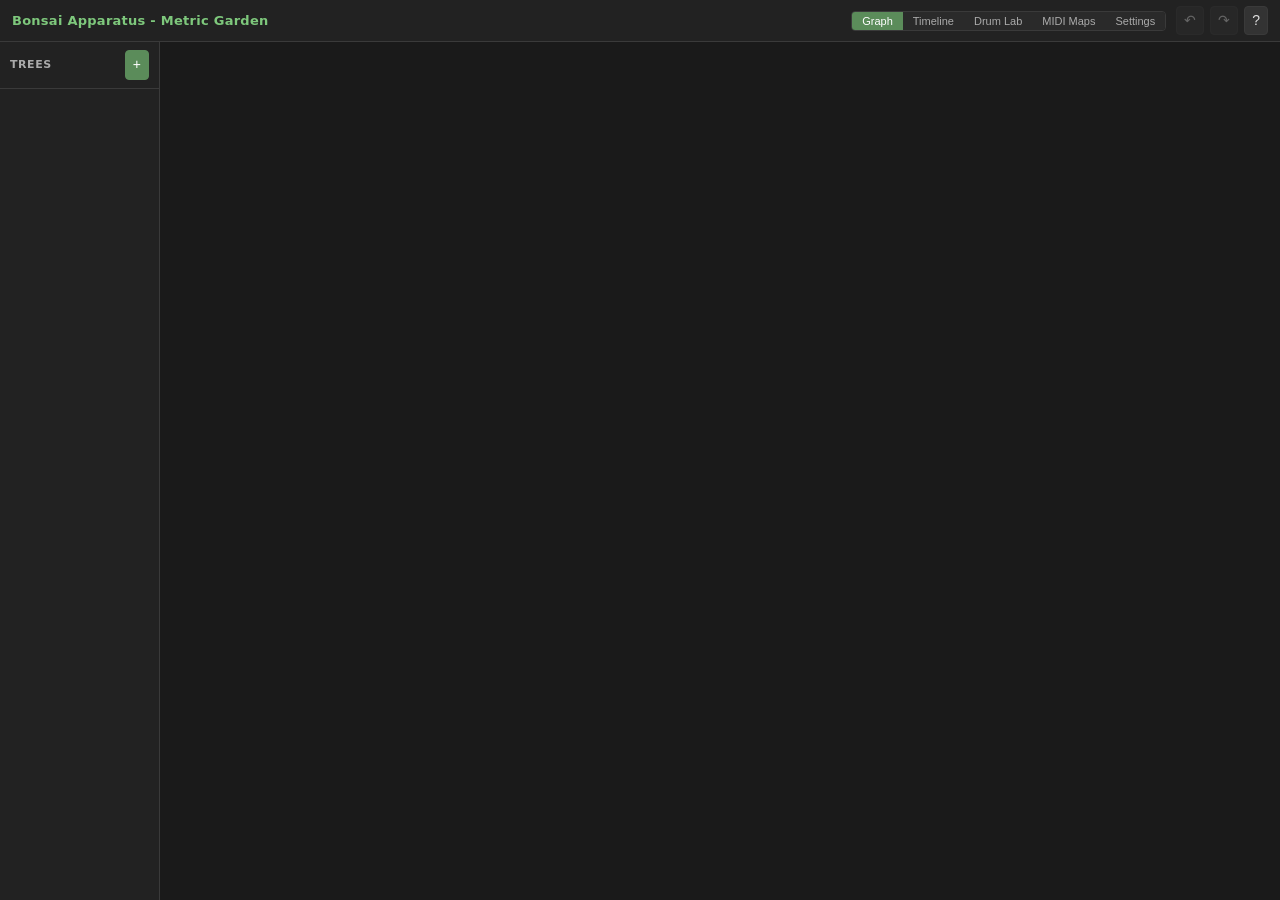
==== commit 6bbdfdee: "Updated UI, pre-warm the note rendering" ====
--- a/metricgarden/index.html
+++ b/metricgarden/index.html
@@ -6,6 +6,7 @@
     <link rel="icon" type="image/svg+xml" href="./favicon.svg" />
     <title>Metric Garden</title>
     <script type="module" crossorigin src="./index.js"></script>
+    <link rel="modulepreload" crossorigin href="./assets/vendor-LfQ7dCC3.js">
     <link rel="stylesheet" crossorigin href="./index.css">
   </head>
   <body>
--- a/metricgarden/index.css
+++ b/metricgarden/index.css
@@ -1 +1 @@
-:root{--bg0: #1a1a1a;--bg1: #222222;--bg2: #2a2a2a;--bg3: #333333;--bg4: #3a3a3a;--accent: #5b8c5a;--accent-hi: #7ec87c;--active-bg: #1a4a2a;--danger: #c04040;--danger-hi: #e05050;--pending: #a07830;--pending-hi: #d4a85a;--pending-bg: #3a2a10;--text0: #e0e0e0;--text1: #aaaaaa;--text2: #666666;--border: #3a3a3a;--radius: 4px;--header-h: 42px;--sidebar-w: 160px}*,*:before,*:after{box-sizing:border-box;margin:0;padding:0}body{font-family:system-ui,-apple-system,sans-serif;font-size:12px;background:var(--bg0);color:var(--text0);overflow:hidden;width:100vw;height:100vh;min-width:800px;min-height:500px}#app{display:flex;flex-direction:column;height:100vh}#header{height:var(--header-h);background:var(--bg1);border-bottom:1px solid var(--border);display:flex;align-items:center;padding:0 12px;gap:10px;flex-shrink:0}.header-title{font-size:13px;font-weight:600;color:var(--accent-hi);letter-spacing:.02em;flex:1}.header-controls{display:flex;align-items:center;gap:6px}.bpm-display{font-size:11px;color:var(--text1);min-width:70px;text-align:right;font-variant-numeric:tabular-nums}#main{flex:1;display:flex;overflow:hidden}#sidebar{background:var(--bg1);border-right:1px solid var(--border);display:flex;flex-direction:column;flex-shrink:0;overflow:hidden}.sidebar-header{display:flex;align-items:center;justify-content:space-between;padding:8px 10px;border-bottom:1px solid var(--border)}.sidebar-label{font-size:11px;font-weight:600;color:var(--text1);text-transform:uppercase;letter-spacing:.05em}#tree-list{list-style:none;flex:1;overflow-y:auto}.tree-list-item{display:flex;align-items:center;padding:7px 10px;cursor:pointer;border-bottom:1px solid transparent;color:var(--text1);-webkit-user-select:none;user-select:none;position:relative}.tree-list-item.drop-before:before,.tree-list-item.drop-after:after{content:"";position:absolute;left:6px;right:6px;height:2px;background:var(--accent-hi);border-radius:1px;pointer-events:none}.tree-list-item.drop-before:before{top:-1px}.tree-list-item.drop-after:after{bottom:-1px}.tree-list-item:hover{background:var(--bg2);color:var(--text0)}.tree-list-item.selected{background:var(--bg3);color:var(--text0);border-left:2px solid var(--accent)}.tree-list-item__label{flex:1;overflow:hidden;text-overflow:ellipsis;white-space:nowrap;font-size:12px}.tree-list-item__activity{width:7px;height:7px;border-radius:50%;background:transparent;border:1px solid var(--text2);flex-shrink:0;margin-right:6px;transition:background 80ms}.tree-list-item__activity.active{background:var(--accent-hi);border-color:var(--accent-hi)}.tree-list-item__remove{background:none;border:none;color:var(--text2);cursor:pointer;padding:0 2px;font-size:14px;line-height:1;opacity:0;transition:opacity .1s,color .1s}.tree-list-item:hover .tree-list-item__remove{opacity:1}.tree-list-item__remove:hover{color:var(--danger)}.tree-list-item__rename-input{flex:1;background:var(--bg1);border:1px solid var(--accent);border-radius:2px;color:var(--text0);font-size:12px;padding:1px 4px;outline:none;min-width:0}.drum-lab{flex:1;min-width:0;overflow:auto;padding:26px clamp(20px,4vw,60px);background:radial-gradient(ellipse at 90% 0%,color-mix(in srgb,var(--tree-color) 20%,transparent) 0,transparent 38%),var(--bg0)}.drum-lab__heading{display:flex;justify-content:space-between;align-items:flex-end;gap:24px;margin:0 auto 22px;max-width:1280px}.drum-lab__heading h1{font-size:25px;letter-spacing:-.03em;margin:3px 0 5px}.drum-lab__heading p,.drum-lab__notes p{color:var(--text1);line-height:1.6}.drum-lab__eyebrow,.drum-panel__title small{color:var(--tree-color);font-size:10px;letter-spacing:.13em;font-weight:700}.drum-panel__title .drum-panel__piece{display:inline-block;font-size:15px;letter-spacing:.08em}.drum-lab__actions{display:flex;gap:8px}.drum-lab__kit-actions{justify-content:flex-end}.drum-lab .btn--primary{background:color-mix(in srgb,var(--tree-color) 72%,#171917)!important;border-color:var(--tree-color)!important;color:#fff!important}.drum-lab__pads{max-width:1280px;margin:auto auto 16px;display:grid;grid-template-columns:repeat(11,minmax(62px,1fr));gap:7px}.drum-pad{min-height:54px;border:1px solid var(--border);background:linear-gradient(145deg,var(--bg2),var(--bg1));color:var(--text1);border-radius:5px;padding:8px 5px;cursor:pointer;display:flex;flex-direction:column;justify-content:space-between;text-align:left}.drum-pad:hover{border-color:var(--tree-color);color:var(--text0)}.drum-pad--selected{color:var(--text0);border-color:var(--tree-color);box-shadow:inset 0 0 0 1px var(--tree-color),0 0 18px color-mix(in srgb,var(--tree-color) 24%,transparent);background:color-mix(in srgb,var(--tree-color) 18%,var(--bg1))}.drum-pad span{font-size:11px;white-space:nowrap}.drum-pad small{color:var(--text2)}.drum-lab__work{max-width:1280px;margin:auto;display:grid;grid-template-columns:minmax(0,1fr);gap:14px;align-items:start}.drum-panel{border:1px solid var(--border);border-radius:7px;background:linear-gradient(140deg,#252725,#202120);padding:18px;box-shadow:0 12px 40px #0002}.drum-panel__title{display:flex;justify-content:space-between;align-items:center;gap:15px}.drum-panel__title h2{font-size:15px;margin-top:5px;font-weight:550}.drum-controls{margin:20px 0;display:grid;grid-template-columns:repeat(3,minmax(130px,1fr));gap:16px 22px}.drum-control-units{margin-top:15px;color:var(--text2);font-size:10px;letter-spacing:.04em}.drum-control{color:var(--text1);display:grid;gap:8px}.drum-control>span{display:flex;justify-content:space-between;font-size:11px}.drum-control b,.velocity b{color:var(--text0);font-variant-numeric:tabular-nums}.drum-control input[type=range],.velocity input{width:100%;height:18px;margin:0;-moz-appearance:none;appearance:none;-webkit-appearance:none;background:transparent;cursor:pointer;accent-color:var(--tree-color)}.drum-control input[type=range]::-webkit-slider-runnable-track,.velocity input::-webkit-slider-runnable-track{height:4px;border-radius:999px;background:#3b403c;border:1px solid #4a504b}.drum-control input[type=range]::-moz-range-track,.velocity input::-moz-range-track{height:4px;border-radius:999px;background:#3b403c;border:1px solid #4a504b}.drum-control input[type=range]::-webkit-slider-thumb,.velocity input::-webkit-slider-thumb{width:13px;height:13px;margin-top:-5px;border:2px solid #171917;border-radius:50%;-moz-appearance:none;appearance:none;-webkit-appearance:none;background:var(--tree-color);box-shadow:0 0 0 1px var(--tree-color)}.drum-control input[type=range]::-moz-range-thumb,.velocity input::-moz-range-thumb{width:10px;height:10px;border:2px solid #171917;border-radius:50%;background:var(--tree-color);box-shadow:0 0 0 1px var(--tree-color)}.drum-control input[type=range]:focus-visible,.velocity input:focus-visible{outline:2px solid var(--tree-color);outline-offset:3px;border-radius:999px}.drum-control input[type=number]{color:var(--text0);border:1px solid var(--border);background:var(--bg0);border-radius:3px;padding:5px 7px}.drum-wave{border:1px solid color-mix(in srgb,var(--tree-color) 42%,var(--border));border-radius:4px;background:#161916;overflow:hidden}.drum-wave canvas{display:block;width:100%;height:130px;background:linear-gradient(to bottom,transparent calc(50% - .5px),color-mix(in srgb,var(--tree-color) 55%,#373c37) 50%,transparent calc(50% + .5px))}.drum-metrics{display:flex;justify-content:flex-end;flex-wrap:wrap;gap:8px 18px;color:var(--text2);padding:6px 10px;border-top:1px solid #292d29;font-variant-numeric:tabular-nums}.drum-audition{margin-top:16px;display:flex;align-items:center;gap:8px}.drum-ab{display:inline-flex;border:1px solid var(--border);border-radius:4px;overflow:hidden;margin-right:auto}.drum-ab button{border:0;padding:7px 10px;background:var(--bg1);color:var(--text1);cursor:pointer}.drum-ab button.is-on{color:var(--text0);background:var(--active-bg)}.velocity{display:flex;align-items:center;gap:8px;width:190px;color:var(--text1)}.drum-lab__notes h3{margin-bottom:17px}.drum-lab__notes p{margin-top:12px}.drum-lab__notes strong{color:var(--accent-hi)}.drum-message{margin-top:11px;color:var(--accent-hi)}@media(max-width:1000px){.drum-lab__pads{grid-template-columns:repeat(6,1fr)}.drum-lab__work{grid-template-columns:1fr}.drum-lab__notes{display:none}}@media(max-width:680px){.drum-lab__heading{align-items:flex-start;flex-direction:column}.drum-controls{grid-template-columns:repeat(2,minmax(100px,1fr))}.drum-audition{flex-wrap:wrap}.drum-ab{margin-right:0}.velocity{flex:1}}#node-panel{flex:1;display:flex;flex-direction:column;overflow-y:auto;background:var(--bg0)}.empty-panel{flex:1;display:flex;align-items:center;justify-content:center;color:var(--text2);font-size:13px}.tree-props-bar{display:flex;align-items:center;gap:10px;padding:6px 12px;background:var(--bg1);border-bottom:1px solid var(--border);flex-shrink:0;flex-wrap:wrap}.prop-group{display:flex;flex-direction:column;gap:2px}.prop-group--inline{flex-direction:row;align-items:center;gap:5px}.prop-label{font-size:10px;color:var(--text2);text-transform:uppercase;letter-spacing:.04em}.prop-input{background:var(--bg3);border:1px solid var(--border);border-radius:var(--radius);color:var(--text0);font-size:12px;padding:3px 5px;width:60px;outline:none}.prop-input--sm{width:44px}.prop-input:focus{border-color:var(--accent)}.node-tree-root{padding:6px 0}.tree-section{flex-shrink:0;border-bottom:1px solid var(--border)}.tree-section--selected{background:var(--bg0)}.tree-section-header{display:flex;align-items:center;gap:6px;padding:4px 10px;font-size:12px;font-weight:600;color:var(--text1);text-transform:uppercase;letter-spacing:.05em;border-left:3px solid transparent;background:var(--bg2);cursor:pointer;-webkit-user-select:none;user-select:none}.tree-section-header:hover{background:var(--bg3)}.tree-section--selected .tree-section-header{background:var(--bg1)}.tree-section-header__dot{width:8px;height:8px;border-radius:50%;flex-shrink:0}.tree-section-header__name{flex:1;font-size:13px}.tree-section-header__chevron{background:none;border:none;color:var(--text2);cursor:pointer;font-size:10px;width:14px;text-align:center;flex-shrink:0;padding:0}.tree-section-header__chevron:hover,.tree-section-header__chevron:focus-visible{color:var(--text0)}.tree-section-header__chevron:focus-visible{outline:1px solid var(--accent);outline-offset:2px}.node-tree-empty{height:6px}.node-row{display:contents}.node-row__header{display:flex;align-items:center;gap:5px;padding:4px 8px;border-bottom:1px solid transparent;transition:background 80ms;min-height:30px}.node-row__header{cursor:pointer;position:relative}.node-row__header:hover{background:var(--bg2)}.node-row__pulse{position:absolute;top:0;right:0;bottom:0;left:0;pointer-events:none;background:var(--accent-hi);opacity:0;z-index:-1}.node-row--active .node-row__pulse{opacity:.35}.node-row--active .node-row__pulse--inner{opacity:.18}.node-row__pulse--dim{background:var(--text2)}.node-row--active .node-row__pulse--dim{opacity:.12}.node-row--active .node-row__pulse--inner.node-row__pulse--dim{opacity:.07}.node-row--selected .node-row__header{background:var(--bg3);border-left:2px solid var(--tree-color, var(--accent))}.node-row__header--drag-above{box-shadow:inset 0 2px 0 0 var(--accent)}.node-row__header--drag-into{box-shadow:inset 0 0 0 2px var(--tree-color, var(--accent))}.node-row__header--drag-below{box-shadow:inset 0 -2px 0 0 var(--accent)}.node-row__header--parallel-sibling{position:relative}.node-row__header--parallel-sibling:before{content:"";position:absolute;left:0;top:0;bottom:0;width:3px;background:var(--tree-color, rgba(255,255,255,.45));pointer-events:none}.node-row__indent{flex-shrink:0}.node-row__expand{background:none;border:none;color:var(--text2);cursor:pointer;font-size:10px;width:14px;text-align:center;flex-shrink:0;padding:0}.node-row__expand:hover{color:var(--text0)}.node-row__id{font-size:10px;color:var(--text2);min-width:28px;font-variant-numeric:tabular-nums}.node-row__count{min-width:36px;flex-shrink:0}.node-row__slider-wrap{display:flex;align-items:center;gap:3px;flex-shrink:0}.node-row__slider-label{font-size:10px;color:var(--text2);width:20px;text-align:right}.node-slider{-webkit-appearance:none;-moz-appearance:none;appearance:none;width:64px;height:4px;background:var(--bg4);border-radius:2px;outline:none;cursor:pointer}.node-slider::-webkit-slider-thumb{-webkit-appearance:none;width:12px;height:12px;border-radius:50%;background:var(--tree-color, var(--accent));cursor:pointer}.node-slider:hover::-webkit-slider-thumb{background:var(--tree-color, var(--accent-hi));filter:brightness(1.3)}.node-row__toggles{display:flex;gap:2px;flex-shrink:0}.toggle-btn{background:var(--bg3);border:1px solid var(--border);border-radius:var(--radius);color:var(--text2);cursor:pointer;font-size:10px;padding:2px 5px;line-height:1.4;transition:background 80ms,color 80ms,border-color 80ms;font-weight:600}.toggle-btn:hover{color:var(--text0)}.toggle-btn.active{background:var(--tree-color, var(--accent));color:#fff;border-color:var(--tree-color, var(--accent))}.node-row__midi-count{font-size:10px;color:var(--text2);cursor:pointer;padding:2px 5px;border-radius:var(--radius);background:var(--bg2);border:1px solid var(--border);flex-shrink:0;white-space:nowrap}.node-row__midi-count:hover{color:var(--text0);border-color:var(--accent)}.node-row__spacer{flex:1}.node-row__actions{display:flex;gap:3px;flex-shrink:0}.node-midi-panel{background:var(--bg1);border-bottom:1px solid var(--border);padding:6px 10px}.midi-row{display:flex;align-items:center;gap:4px;margin-bottom:4px}.midi-label{font-size:10px;color:var(--text2);width:16px;text-align:right;flex-shrink:0}.midi-input{background:var(--bg3);border:1px solid var(--border);border-radius:var(--radius);color:var(--text0);font-size:11px;padding:2px 4px;outline:none;width:38px}.midi-input:focus{border-color:var(--accent)}.midi-input--vel{width:42px}.midi-note-name{font-size:10px;color:var(--accent-hi);min-width:18px;font-variant-numeric:tabular-nums}.midi-panel-footer{display:flex;align-items:center;gap:6px;margin-top:4px}.btn{background:var(--bg3);border:1px solid var(--border);border-radius:var(--radius);color:var(--text0);cursor:pointer;font-size:12px;padding:4px 9px;line-height:1.4;transition:background 80ms,color 80ms}.btn:hover{background:var(--bg4)}.btn:disabled{opacity:.35;cursor:default}.btn--icon{padding:4px 7px;font-size:14px}.btn--sm{font-size:11px;padding:3px 7px}.btn--accent{background:var(--tree-color, var(--accent));border-color:var(--tree-color, var(--accent));color:#fff}.btn--accent:hover{background:var(--tree-color, var(--accent-hi));border-color:var(--tree-color, var(--accent-hi));filter:brightness(1.2)}.btn--active{background:var(--accent);color:#fff;border-color:var(--accent)}.btn--active:hover{background:var(--accent-hi);border-color:var(--accent-hi)}.btn--danger{color:var(--danger);border-color:var(--bg3)}.btn--danger:hover{background:var(--danger);color:#fff;border-color:var(--danger)}.btn--popover{background:var(--bg3);border:1px solid var(--border);font-size:11px;padding:3px 6px;font-variant-numeric:tabular-nums;min-width:42px;text-align:center}.btn--popover:hover,.btn--auto-sum{border-color:var(--tree-color, var(--accent))}.auto-sum-badge{margin-left:4px;color:var(--tree-color, var(--accent-hi));font-size:10px;opacity:.85}.count-popover{position:fixed;z-index:100;background:var(--bg2);border:1px solid var(--border);border-radius:var(--radius);box-shadow:0 4px 16px #00000080;padding:8px}.count-popover__inner{display:flex;align-items:center;gap:5px}.count-input{background:var(--bg3);border:1px solid var(--border);border-radius:var(--radius);color:var(--text0);font-size:13px;padding:4px 6px;width:50px;text-align:center;outline:none}.count-input:focus{border-color:var(--accent)}.count-input--text{width:72px}.count-sep{color:var(--text1);font-size:14px}::-webkit-scrollbar{width:6px;height:6px}::-webkit-scrollbar-track{background:var(--bg1)}::-webkit-scrollbar-thumb{background:var(--bg4);border-radius:3px}::-webkit-scrollbar-thumb:hover{background:var(--text2)}input[type=checkbox]{accent-color:var(--accent);width:14px;height:14px;cursor:pointer}input[type=number]::-webkit-inner-spin-button{opacity:.5}.view-toggle{display:flex;gap:0;border:1px solid var(--border);border-radius:var(--radius);overflow:hidden;flex-shrink:0}.view-toggle__btn{border:none;border-radius:0;padding:3px 10px;font-size:11px;background:var(--bg2);color:var(--text1);cursor:pointer;transition:background 80ms,color 80ms}.view-toggle__btn--active{background:var(--accent);color:#fff}.view-toggle__btn:hover:not(.view-toggle__btn--active){background:var(--bg3);color:var(--text0)}.graph-view{flex:1;display:flex;overflow:hidden}.graph-svg{flex:1;display:block;background:var(--bg0);cursor:grab}.graph-svg.panning{cursor:grabbing}.gnode .gshape{fill:var(--bg3);stroke:var(--border);stroke-width:1.5;cursor:pointer;transition:stroke 80ms}.gnode .gshape:hover{stroke:var(--accent-hi);stroke-width:2}.gnode .gshape.selected{stroke:var(--accent-hi);stroke-width:2.5}.gnode .gshape.muted{opacity:.4}.gnode text{font-size:10px;fill:var(--text1);pointer-events:none;text-anchor:middle;dominant-baseline:central;-webkit-user-select:none;user-select:none}.gedge{stroke:var(--bg4);stroke-width:1.2;fill:none}.gedge--parallel{stroke:var(--text2);stroke-dasharray:4 3;stroke-width:1.5}.hull{fill:var(--tree-color, rgba(255,255,255,.08));fill-opacity:.14;stroke:var(--tree-color, rgba(255,255,255,.3));stroke-opacity:.45;stroke-width:1;stroke-linejoin:round;pointer-events:none}.graph-dock{width:240px;background:var(--bg1);border-left:1px solid var(--border);display:flex;flex-direction:column;flex-shrink:0;overflow:hidden;transition:width .15s ease}.graph-dock--hidden{width:0;border-left:none}.node-dock{background:var(--bg1);border-left:1px solid var(--border);display:flex;flex-direction:column;flex-shrink:0;overflow:hidden}.node-dock__empty{flex:1;display:flex;align-items:center;justify-content:center;color:var(--text2);font-size:11px;text-align:center;padding:12px}.tree-editor__title-row{display:flex;align-items:center;gap:6px;min-width:0;overflow:hidden}.tree-editor__swatch{width:8px;height:8px;border-radius:50%;flex-shrink:0}.tree-editor__name-input,.tree-editor__select{width:100%}.tree-editor__header-actions{display:flex;gap:4px}.graph-dock__header{display:flex;align-items:center;justify-content:space-between;padding:8px 10px;border-bottom:1px solid var(--border);flex-shrink:0}.graph-dock__title{font-size:11px;font-weight:600;color:var(--text1);text-transform:uppercase;letter-spacing:.05em}.graph-dock__body{flex:1;overflow-y:auto;padding:8px 10px}.graph-dock__section{margin-bottom:12px}.graph-dock__row{display:grid;grid-auto-flow:column;grid-template-rows:auto auto;column-gap:16px;align-items:center}.graph-dock__field{display:contents}.graph-dock__label{font-size:10px;color:var(--text2);text-transform:uppercase;letter-spacing:.04em;margin-bottom:4px;display:block}.graph-dock__slider{-webkit-appearance:none;-moz-appearance:none;appearance:none;width:100%;height:4px;background:var(--bg4);border-radius:2px;outline:none;cursor:pointer}.graph-dock__slider::-webkit-slider-thumb{-webkit-appearance:none;width:12px;height:12px;border-radius:50%;background:var(--tree-color, var(--accent));cursor:pointer}.graph-dock__slider:hover::-webkit-slider-thumb{background:var(--tree-color, var(--accent-hi));filter:brightness(1.3)}.subdivision-input__header{display:flex;align-items:center;justify-content:space-between;margin-bottom:4px}.subdivision-input__field{width:100%;box-sizing:border-box;background:var(--bg3);border:1px solid var(--border);border-radius:var(--radius);color:var(--text0);font-size:12px;padding:4px 6px;outline:none}.subdivision-input__field:focus{border-color:var(--accent)}.subdivision-input__field--error{border-color:var(--danger)}.gnode .gshape.pulsing{fill:var(--tree-color, var(--accent));filter:brightness(1.6)}.gnode .gshape.pulsing.pulsing--dim{filter:none;opacity:.45}.gnode .gshape.ratcheting{stroke-dasharray:3 2;stroke-width:2.5;filter:drop-shadow(0 0 4px var(--accent))}.gnode .ratchet-badge{fill:var(--tree-color, var(--accent-hi, #f0c040));font-size:9px;font-weight:700;pointer-events:none}#content-area{flex:1;display:flex;flex-direction:column;overflow:hidden}#view-area{flex:1;display:flex;overflow:hidden}.tl-tree{border-bottom:1px solid var(--border);padding-bottom:2px}.tl-tree-header{display:flex;align-items:center;gap:6px;padding:3px 8px;font-size:10px;font-weight:600;color:var(--text1);text-transform:uppercase;letter-spacing:.05em;border-left:3px solid transparent;background:var(--bg1)}.tl-tree-header__dot{width:8px;height:8px;border-radius:50%;flex-shrink:0}.tl-row{position:relative;height:18px;margin:1px 0}.tl-region{position:absolute;top:1px;bottom:1px;border-radius:2px;cursor:pointer;overflow:hidden;opacity:.72;border:1px solid rgba(255,255,255,.12);display:flex;align-items:center;justify-content:center;min-width:2px}.tl-region:hover{opacity:.92;filter:brightness(1.25);z-index:1}.tl-region--selected{opacity:1;outline:2px solid #fff;outline-offset:-2px;z-index:2}.tl-region-label{font-size:9px;color:#ffffffe6;font-weight:600;pointer-events:none;white-space:nowrap;overflow:hidden;text-overflow:ellipsis;padding:0 3px;line-height:1;font-variant-numeric:tabular-nums}.tl-region--active{filter:brightness(1.8);opacity:1}.tl-region--active-branch{filter:brightness(1.5);opacity:.95}.tl-region--active.tl-region--silenced,.tl-region--active-branch.tl-region--silenced{filter:brightness(1.1);opacity:.55}.tl-region--drag-before{box-shadow:inset 2px 0 #ffffffe6}.tl-region--drag-after{box-shadow:inset -2px 0 #ffffffe6}.tl-region--drag-into{box-shadow:inset 0 0 0 2px #ffffffe6;z-index:3}.tl-region--parallel-child:before{content:"";position:absolute;left:0;top:0;bottom:0;width:4px;background:#ffffffd9;pointer-events:none}.tl-region--parallel-parent:after{content:"";position:absolute;left:0;right:0;bottom:0;height:3px;background:repeating-linear-gradient(90deg,rgba(255,255,255,.85) 0 4px,transparent 4px 8px);pointer-events:none}.tl-region__parallel-mark{position:absolute;top:1px;right:3px;font-size:11px;font-weight:700;color:#fff;text-shadow:0 0 2px rgba(0,0,0,.6);opacity:.95;pointer-events:none}.tl-empty{padding:8px 12px;font-size:11px;color:var(--text2)}.resize-handle{flex-shrink:0;background:transparent;position:relative;z-index:10;transition:background .12s}.resize-handle:hover,.resize-handle.dragging{background:var(--accent);opacity:.4}.resize-handle--ew{width:4px;cursor:ew-resize}.resize-handle--ns{height:4px;cursor:ns-resize}.timeline-view{flex:1;display:flex;flex-direction:column;overflow:hidden;background:var(--bg0)}.timeline-view__ruler{flex-shrink:0;height:14px;background-color:var(--bg2);border-bottom:1px solid var(--border);cursor:col-resize;-webkit-user-select:none;user-select:none;background-image:linear-gradient(to right,var(--border) 1px,transparent 1px);background-size:40px 100%;transition:background-color 80ms}.timeline-view__ruler:hover{background-color:var(--bg3)}.timeline-view__ruler:active{background-color:var(--bg4);cursor:col-resize}.timeline-view__scroll{flex:1;overflow:auto;cursor:grab;-webkit-user-select:none;user-select:none}.timeline-view__scroll.tl-dragging{cursor:grabbing}.timeline-view__inner{min-width:100%;padding:4px 0}.tl-tree--full .tl-tree-header{padding:5px 12px;font-size:11px}.tl-row--full{height:32px;margin:2px 0}.tl-region--full{border-radius:3px;border:1px solid rgba(255,255,255,.15)}.tl-region--full .tl-region-label{font-size:11px}.tl-node-dock{position:fixed;z-index:200;width:240px;max-height:420px;background:var(--bg1);border:1px solid var(--border);border-radius:var(--radius);box-shadow:0 8px 28px #000000a6;display:flex;flex-direction:column;overflow:hidden}.preset-browser{display:flex;flex-direction:column;gap:16px;padding:16px;overflow-y:auto;height:100%;color:var(--text0)}.preset-error{display:flex;align-items:center;justify-content:space-between;background:var(--danger);color:#fff;padding:6px 10px;border-radius:var(--radius);font-size:11px;gap:8px}.preset-browser__actions{display:flex;gap:8px;flex-wrap:wrap}.preset-save-row{display:flex;align-items:center;gap:4px}.preset-save-row__overwrite-msg{font-size:11px;color:var(--text1);flex:1}.preset-save-row__input{background:var(--bg3);border:1px solid var(--accent);border-radius:var(--radius);color:var(--text0);font-size:11px;padding:3px 6px;outline:none;width:140px}.preset-section{display:flex;flex-direction:column;gap:6px}.preset-section__title{font-size:11px;font-weight:600;color:var(--text1);text-transform:uppercase;letter-spacing:.06em}.preset-section__empty{font-size:11px;color:var(--text2);font-style:italic}.preset-list{list-style:none;display:flex;flex-direction:column;gap:3px}.preset-entry{display:flex;align-items:center;justify-content:space-between;background:var(--bg2);border:1px solid var(--border);border-radius:var(--radius);padding:5px 8px;gap:8px;cursor:pointer}.preset-entry--selected{border-color:var(--accent);background:var(--bg3)}.preset-entry__info{display:flex;flex-direction:column;gap:1px;overflow:hidden}.preset-entry__name{font-size:12px;color:var(--text0);white-space:nowrap;overflow:hidden;text-overflow:ellipsis}.preset-entry__date{font-size:10px;color:var(--text2)}.preset-entry__actions{display:flex;gap:4px;flex-shrink:0}.btn--danger{background:var(--danger);color:#fff}.btn--danger:hover{background:var(--danger-hi)}.note-dropdown{position:relative;display:inline-flex;align-items:center}.note-dropdown__trigger{background:var(--bg3);border:1px solid var(--border);border-radius:var(--radius);color:var(--text0);font-size:11px;padding:2px 6px;cursor:pointer;min-width:60px;text-align:left;white-space:nowrap;overflow:hidden;text-overflow:ellipsis;max-width:90px}.note-dropdown__trigger:hover{border-color:var(--accent)}.note-dropdown__input{background:var(--bg3);border:1px solid var(--accent);border-radius:var(--radius);color:var(--text0);font-size:11px;padding:2px 6px;outline:none;min-width:60px;max-width:90px}.note-dropdown__list{position:fixed;z-index:200;background:var(--bg2);border:1px solid var(--border);border-radius:var(--radius);box-shadow:0 4px 16px #0000008c;list-style:none;max-height:200px;overflow-y:auto;min-width:140px;margin-top:2px}.note-dropdown__item{display:flex;justify-content:space-between;align-items:center;padding:3px 8px;cursor:pointer;font-size:11px;gap:8px}.note-dropdown__item:hover,.note-dropdown__item--highlighted{background:var(--bg4)}.note-dropdown__item-name{color:var(--text0)}.note-dropdown__item-num{color:var(--text2);font-variant-numeric:tabular-nums}.note-dropdown__empty{padding:6px 8px;font-size:11px;color:var(--text2)}.prop-select{-webkit-appearance:none;-moz-appearance:none;appearance:none;background:var(--bg3);border:1px solid var(--border);border-radius:var(--radius);color:var(--text0);font-size:12px;padding:3px 20px 3px 5px;outline:none;width:90px;cursor:pointer;background-image:url("data:image/svg+xml,%3Csvg xmlns='http://www.w3.org/2000/svg' width='8' height='5' viewBox='0 0 8 5'%3E%3Cpath d='M0 0l4 5 4-5z' fill='%23666'/%3E%3C/svg%3E");background-repeat:no-repeat;background-position:right 5px center}.prop-select:focus{border-color:var(--accent)}.prop-select:hover{background-color:var(--bg4)}.remap-resolver{background:var(--bg2);border-bottom:1px solid var(--border);padding:8px 12px;display:flex;flex-direction:column;gap:6px;flex-shrink:0}.remap-resolver__header{display:flex;align-items:center;justify-content:space-between;gap:8px}.remap-resolver__title{font-size:11px;color:var(--text1)}.remap-resolver__header-actions{display:flex;gap:4px;flex-shrink:0}.remap-resolver__rows{display:flex;flex-direction:column;gap:4px}.remap-resolver__row{display:flex;align-items:center;gap:6px}.remap-resolver__old-name{font-size:12px;color:var(--text0);min-width:100px}.remap-resolver__arrow{color:var(--text2);font-size:12px}.remap-resolver__select{width:auto;min-width:140px}.scene-view{flex:1;display:flex;flex-direction:column;overflow:hidden;background:var(--bg0)}.scene-view__toolbar{display:flex;align-items:center;gap:8px;padding:8px 12px;background:var(--bg1);border-bottom:1px solid var(--border);flex-shrink:0}.scene-list{flex:1;overflow-y:auto;padding:10px;display:flex;flex-direction:column;gap:10px}.scene-card{background:var(--bg1);border:1px solid var(--border);border-radius:var(--radius);overflow:hidden}.scene-card--active{border-color:var(--accent)}.scene-card--pending{border-color:var(--text1)}.scene-card__header{display:flex;align-items:center;gap:6px;padding:6px 8px;background:var(--bg2);border-bottom:1px solid var(--border)}.scene-card__play{background:none;border:1px solid var(--text2);border-radius:50%;color:var(--text1);cursor:pointer;width:22px;height:22px;display:flex;align-items:center;justify-content:center;font-size:8px;flex-shrink:0;transition:background .1s,border-color .1s,color .1s;padding:0}.scene-card__play:hover:not(:disabled){border-color:var(--accent);color:var(--accent-hi);background:var(--active-bg)}.scene-card__play--on{background:var(--active-bg);border-color:var(--accent);color:var(--accent-hi)}.scene-card__play--pending{background:var(--pending-bg);border-color:var(--pending);color:var(--pending-hi)}.scene-card__play:disabled{opacity:.5;cursor:default}.scene-card__name{flex:1;font-size:12px;color:var(--text0);overflow:hidden;text-overflow:ellipsis;white-space:nowrap;cursor:default;-webkit-user-select:none;user-select:none}.scene-card__unnamed{color:var(--text2);font-style:italic}.scene-card__name-input{flex:1;background:var(--bg1);border:1px solid var(--accent);border-radius:2px;color:var(--text0);font-size:12px;padding:1px 4px;outline:none;min-width:0}.scene-card__remove{background:none;border:none;color:var(--text2);cursor:pointer;padding:0 2px;font-size:14px;line-height:1;opacity:0;transition:opacity .1s,color .1s;flex-shrink:0}.scene-card__header:hover .scene-card__remove{opacity:1}.scene-card__remove:hover{color:var(--danger)}.scene-card__body{padding:8px;display:flex;flex-direction:column;gap:6px}.scene-card__row{display:flex;align-items:center;gap:8px}.scene-card__row--wrap{align-items:flex-start;flex-wrap:wrap}.scene-card__seg{display:flex;border:1px solid var(--border);border-radius:var(--radius);overflow:hidden}.scene-card__seg-btn{background:var(--bg3);border:none;border-right:1px solid var(--border);color:var(--text1);cursor:pointer;font-size:10px;padding:3px 7px;transition:background 80ms,color 80ms}.scene-card__seg-btn:last-child{border-right:none}.scene-card__seg-btn:hover{background:var(--bg4);color:var(--text0)}.scene-card__seg-btn--on{background:var(--active-bg);color:var(--accent-hi)}.scene-card__chips{display:flex;flex-wrap:wrap;gap:4px}.scene-chip{background:var(--bg3);border:1px solid var(--border);border-radius:3px;color:var(--text1);cursor:pointer;font-size:11px;padding:2px 7px;transition:background 80ms,border-color 80ms,color 80ms}.scene-chip:hover{background:var(--bg4);color:var(--text0)}.scene-chip--on{background:var(--active-bg);border-color:var(--accent);color:var(--accent-hi)}.midi-map-view{display:flex;flex-direction:column;height:100%;padding:12px 16px;gap:12px;overflow-y:auto}.midi-map-view__header{display:flex;align-items:center;gap:12px}.midi-map-view__title{font-size:14px;font-weight:600}.midi-map-view__active-badge{font-size:11px;color:var(--accent-hi);background:var(--active-bg);border-radius:var(--radius);padding:2px 8px}.midi-map-view__active-badge--none{color:var(--text2);background:var(--bg2)}.midi-map-view__columns{display:flex;flex-direction:column;gap:16px}.midi-map-view__col{flex:1;display:flex;flex-direction:column;gap:6px;min-width:0}.midi-map-view__col-title{font-size:11px;font-weight:600;color:var(--text1);text-transform:uppercase;letter-spacing:.05em;padding-bottom:4px;border-bottom:1px solid var(--border)}.mmap-list{list-style:none;display:flex;flex-direction:column;gap:2px}.mmap-row{display:flex;align-items:center;justify-content:space-between;padding:4px 8px;border-radius:var(--radius);border:1px solid transparent;cursor:pointer;gap:8px}.mmap-row:hover{background:var(--bg3)}.mmap-row--active{border-color:var(--accent);background:var(--active-bg)}.mmap-row--editing{border-color:var(--accent-hi)}.mmap-row__name{font-size:12px;flex:1;white-space:nowrap;overflow:hidden;text-overflow:ellipsis}.mmap-row__actions{display:flex;gap:4px;flex-shrink:0}.mmap-new-btn{margin-top:4px;align-self:flex-start}.midi-map-view__editor{background:var(--bg2);border:1px solid var(--border);border-radius:var(--radius);padding:10px 12px;display:flex;flex-direction:column;gap:8px}.mmap-editor__toolbar{display:flex;align-items:center;gap:6px}.mmap-editor__name-input{background:var(--bg3);border:1px solid var(--border);border-radius:var(--radius);color:var(--text0);font-size:12px;padding:3px 6px;outline:none;min-width:140px;flex:1}.mmap-editor__name-input:focus{border-color:var(--accent)}.mmap-editor__entries{display:flex;flex-direction:column;gap:3px;max-height:240px;overflow-y:auto}.mmap-entry-row{display:flex;align-items:center;gap:6px}.mmap-entry-row__name{background:var(--bg3);border:1px solid var(--border);border-radius:var(--radius);color:var(--text0);font-size:11px;padding:2px 6px;outline:none;flex:1;min-width:0}.mmap-entry-row__name:focus{border-color:var(--accent)}.mmap-entry-row__name[readonly]{color:var(--text1);cursor:default}.mmap-entry-row__note-ro{font-size:11px;color:var(--text1);min-width:60px;padding:2px 6px;font-variant-numeric:tabular-nums}.mmap-editor__add-btn{align-self:flex-start}.quick-fill-panel{background:var(--bg1);border-bottom:1px solid var(--border);flex-shrink:0}.quick-fill-header{display:flex;align-items:center;justify-content:space-between;width:100%;padding:5px 12px;background:transparent;border:none;color:var(--text1);font-size:11px;font-weight:600;text-transform:uppercase;letter-spacing:.04em;cursor:pointer;text-align:left}.quick-fill-header:hover{color:var(--text0)}.quick-fill-chevron{font-size:9px;color:var(--text2)}.quick-fill-body{padding:6px 12px 10px;display:flex;flex-direction:column;gap:5px}.quick-fill-row{display:flex;align-items:center;gap:6px}.quick-fill-row .note-dropdown{flex:1;min-width:0}.quick-fill-row .note-dropdown__trigger{width:100%;max-width:none}.quick-fill-row .midi-input--vel{flex-shrink:0}.quick-fill-row__label{font-size:11px;color:var(--text1);width:72px;flex-shrink:0}.quick-fill-channel{display:flex;align-items:center;gap:6px;margin-top:2px}.quick-fill-generate{margin-top:4px;align-self:flex-start}.quick-fill-status{font-size:10px;color:var(--accent-hi);font-style:italic}.about-backdrop{position:fixed;top:0;right:0;bottom:0;left:0;background:#0000008c;display:flex;align-items:center;justify-content:center;z-index:1000}.about-dialog{background:var(--bg2);border:1px solid var(--border);border-radius:var(--radius);padding:24px 28px;min-width:260px;display:flex;flex-direction:column;gap:10px}.about-dialog__title{font-size:15px;font-weight:600;color:var(--text0)}.about-dialog__company{font-size:11px;color:var(--text1);margin-top:-6px}.about-dialog__row{display:flex;justify-content:space-between;gap:16px;font-size:12px}.about-dialog__label{color:var(--text1)}.about-dialog__value{color:var(--text0);font-family:monospace}.about-dialog__close{margin-top:6px;align-self:flex-end}.settings-page{flex:1;overflow:auto;padding:24px clamp(18px,4vw,56px);color:#d9e5dc}.settings-page h1{font-size:20px;font-weight:600;margin-bottom:8px;color:var(--text0)}.settings-shortcuts{color:var(--text1);margin-bottom:20px}.settings-shortcuts kbd{background:var(--bg3);border:1px solid var(--border);border-radius:3px;padding:2px 5px;color:var(--text0)}.settings-grid{display:grid;grid-template-columns:repeat(auto-fit,minmax(320px,1fr));gap:12px;max-width:1100px}.settings-group{background:var(--bg1);border:1px solid var(--border);border-radius:6px;padding:14px;min-width:0}.settings-group h2{color:var(--accent-hi);font-size:13px;font-weight:600;margin-bottom:12px}.settings-group p[role=status]{color:var(--text1);margin-top:10px}.settings-row{display:flex;align-items:center;gap:10px;flex-wrap:wrap}.settings-row label{display:inline-flex;align-items:center;gap:5px}.settings-row input:not([type=checkbox]),.settings-row select{background:var(--bg3);color:var(--text0);border:1px solid var(--border);border-radius:var(--radius);font:inherit;padding:5px}.settings-row select{-webkit-appearance:none;-moz-appearance:none;appearance:none;cursor:pointer;padding-right:22px;background-image:url("data:image/svg+xml,%3Csvg xmlns='http://www.w3.org/2000/svg' width='8' height='5' viewBox='0 0 8 5'%3E%3Cpath d='M0 0l4 5 4-5z' fill='%23666'/%3E%3C/svg%3E");background-repeat:no-repeat;background-position:right 7px center}.settings-row select:hover{background-color:var(--bg4)}.settings-row select:focus-visible{outline:none;border-color:var(--accent)}.settings-row select option{background:var(--bg3);color:var(--text0)}.settings-row input[type=number]{width:82px}.settings-row .settings-toggle{margin-left:4px}.settings-page [role=alert]{color:#ffb5a6;padding-top:12px}
+:root{--bg0: #1a1a1a;--bg1: #222222;--bg2: #2a2a2a;--bg3: #333333;--bg4: #3a3a3a;--accent: #5b8c5a;--accent-hi: #7ec87c;--active-bg: #1a4a2a;--danger: #c04040;--danger-hi: #e05050;--pending: #a07830;--pending-hi: #d4a85a;--pending-bg: #3a2a10;--text0: #e0e0e0;--text1: #aaaaaa;--text2: #666666;--border: #3a3a3a;--radius: 4px;--header-h: 42px;--sidebar-w: 160px}*,*:before,*:after{box-sizing:border-box;margin:0;padding:0}body{font-family:system-ui,-apple-system,sans-serif;font-size:12px;background:var(--bg0);color:var(--text0);overflow:hidden;width:100vw;height:100vh;min-width:800px;min-height:500px}#app{display:flex;flex-direction:column;height:100vh}#header{height:var(--header-h);background:var(--bg1);border-bottom:1px solid var(--border);display:flex;align-items:center;padding:0 12px;gap:10px;flex-shrink:0}.header-title{font-size:13px;font-weight:600;color:var(--accent-hi);letter-spacing:.02em;flex:1}.header-controls{display:flex;align-items:center;gap:6px}.bpm-display{font-size:11px;color:var(--text1);min-width:70px;text-align:right;font-variant-numeric:tabular-nums}#main{flex:1;display:flex;overflow:hidden}#sidebar{background:var(--bg1);border-right:1px solid var(--border);display:flex;flex-direction:column;flex-shrink:0;overflow:hidden}.sidebar-header{display:flex;align-items:center;justify-content:space-between;padding:8px 10px;border-bottom:1px solid var(--border)}.sidebar-label{font-size:11px;font-weight:600;color:var(--text1);text-transform:uppercase;letter-spacing:.05em}#tree-list{list-style:none;flex:1;overflow-y:auto}.tree-list-item{display:flex;align-items:center;padding:7px 10px;cursor:pointer;border-bottom:1px solid transparent;color:var(--text1);-webkit-user-select:none;user-select:none;position:relative}.tree-list-item.drop-before:before,.tree-list-item.drop-after:after{content:"";position:absolute;left:6px;right:6px;height:2px;background:var(--accent-hi);border-radius:1px;pointer-events:none}.tree-list-item.drop-before:before{top:-1px}.tree-list-item.drop-after:after{bottom:-1px}.tree-list-item:hover{background:var(--bg2);color:var(--text0)}.tree-list-item.selected{background:var(--bg3);color:var(--text0);border-left:2px solid var(--accent)}.tree-list-item__label{flex:1;overflow:hidden;text-overflow:ellipsis;white-space:nowrap;font-size:12px}.tree-list-item__activity{width:7px;height:7px;border-radius:50%;background:transparent;border:1px solid var(--text2);flex-shrink:0;margin-right:6px;transition:background 80ms}.tree-list-item__activity.active{background:var(--accent-hi);border-color:var(--accent-hi)}.tree-list-item__remove{background:none;border:none;color:var(--text2);cursor:pointer;padding:0 2px;font-size:14px;line-height:1;opacity:0;transition:opacity .1s,color .1s}.tree-list-item:hover .tree-list-item__remove{opacity:1}.tree-list-item__remove:hover{color:var(--danger)}.tree-list-item__rename-input{flex:1;background:var(--bg1);border:1px solid var(--accent);border-radius:2px;color:var(--text0);font-size:12px;padding:1px 4px;outline:none;min-width:0}.drum-lab{flex:1;min-width:0;overflow:auto;padding:26px clamp(20px,4vw,60px);background:radial-gradient(ellipse at 90% 0%,color-mix(in srgb,var(--tree-color) 20%,transparent) 0,transparent 38%),var(--bg0)}.drum-lab__heading{display:flex;justify-content:space-between;align-items:flex-end;gap:24px;margin:0 auto 22px;max-width:1280px}.drum-lab__heading h1{font-size:25px;letter-spacing:-.03em;margin:3px 0 5px}.drum-lab__heading p,.drum-lab__notes p{color:var(--text1);line-height:1.6}.drum-lab__eyebrow,.drum-panel__title small{color:var(--tree-color);font-size:10px;letter-spacing:.13em;font-weight:700}.drum-panel__title .drum-panel__piece{display:inline-block;font-size:15px;letter-spacing:.08em}.drum-lab__actions{display:flex;gap:8px}.drum-lab__kit-actions{justify-content:flex-end}.drum-lab .btn--primary{background:color-mix(in srgb,var(--tree-color) 72%,#171917)!important;border-color:var(--tree-color)!important;color:#fff!important}.drum-lab__pads{max-width:1280px;margin:auto auto 16px;display:grid;grid-template-columns:repeat(11,minmax(62px,1fr));gap:7px}.drum-pad{min-height:54px;border:1px solid var(--border);background:linear-gradient(145deg,var(--bg2),var(--bg1));color:var(--text1);border-radius:5px;padding:8px 5px;cursor:pointer;display:flex;flex-direction:column;justify-content:space-between;text-align:left}.drum-pad:hover{border-color:var(--tree-color);color:var(--text0)}.drum-pad--selected{color:var(--text0);border-color:var(--tree-color);box-shadow:inset 0 0 0 1px var(--tree-color),0 0 18px color-mix(in srgb,var(--tree-color) 24%,transparent);background:color-mix(in srgb,var(--tree-color) 18%,var(--bg1))}.drum-pad span{font-size:11px;white-space:nowrap}.drum-pad small{color:var(--text2)}.drum-lab__work{max-width:1280px;margin:auto;display:grid;grid-template-columns:minmax(0,1fr);gap:14px;align-items:start}.drum-panel{border:1px solid var(--border);border-radius:7px;background:linear-gradient(140deg,#252725,#202120);padding:18px;box-shadow:0 12px 40px #0002}.drum-panel__title{display:flex;justify-content:space-between;align-items:center;gap:15px}.drum-panel__title h2{font-size:15px;margin-top:5px;font-weight:550}.drum-controls{margin:20px 0;display:grid;grid-template-columns:repeat(3,minmax(130px,1fr));gap:16px 22px}.drum-control-units{margin-top:15px;color:var(--text2);font-size:10px;letter-spacing:.04em}.drum-control{color:var(--text1);display:grid;gap:8px}.drum-control>span{display:flex;justify-content:space-between;font-size:11px}.drum-control b,.velocity b{color:var(--text0);font-variant-numeric:tabular-nums}.drum-control input[type=range],.velocity input{width:100%;height:18px;margin:0;-moz-appearance:none;appearance:none;-webkit-appearance:none;background:transparent;cursor:pointer;accent-color:var(--tree-color)}.drum-control input[type=range]::-webkit-slider-runnable-track,.velocity input::-webkit-slider-runnable-track{height:4px;border-radius:999px;background:var(--bg4);border:1px solid var(--border)}.drum-control input[type=range]::-moz-range-track,.velocity input::-moz-range-track{height:4px;border-radius:999px;background:var(--bg4);border:1px solid var(--border)}.drum-control input[type=range]::-webkit-slider-thumb,.velocity input::-webkit-slider-thumb{width:13px;height:13px;margin-top:-5px;border:2px solid #171917;border-radius:50%;-moz-appearance:none;appearance:none;-webkit-appearance:none;background:var(--tree-color);box-shadow:0 0 0 1px var(--tree-color)}.drum-control input[type=range]::-moz-range-thumb,.velocity input::-moz-range-thumb{width:10px;height:10px;border:2px solid #171917;border-radius:50%;background:var(--tree-color);box-shadow:0 0 0 1px var(--tree-color)}.drum-control input[type=range]:focus-visible,.velocity input:focus-visible{outline:2px solid var(--tree-color);outline-offset:3px;border-radius:999px}.drum-control input[type=number]{color:var(--text0);border:1px solid var(--border);background:var(--bg0);border-radius:3px;padding:5px 7px}.drum-wave{border:1px solid color-mix(in srgb,var(--tree-color) 42%,var(--border));border-radius:4px;background:#161916;overflow:hidden}.drum-wave canvas{display:block;width:100%;height:130px;background:linear-gradient(to bottom,transparent calc(50% - .5px),color-mix(in srgb,var(--tree-color) 55%,#373c37) 50%,transparent calc(50% + .5px))}.drum-metrics{display:flex;justify-content:flex-end;flex-wrap:wrap;gap:8px 18px;color:var(--text2);padding:6px 10px;border-top:1px solid #292d29;font-variant-numeric:tabular-nums}.drum-audition{margin-top:16px;display:flex;align-items:center;gap:8px}.drum-ab{display:inline-flex;border:1px solid var(--border);border-radius:4px;overflow:hidden;margin-right:auto}.drum-ab button{border:0;padding:7px 10px;background:var(--bg1);color:var(--text1);cursor:pointer}.drum-ab button.is-on{color:var(--text0);background:var(--active-bg)}.velocity{display:flex;align-items:center;gap:8px;width:190px;color:var(--text1)}.drum-lab__notes h3{margin-bottom:17px}.drum-lab__notes p{margin-top:12px}.drum-lab__notes strong{color:var(--accent-hi)}.drum-message{margin-top:11px;color:var(--accent-hi)}@media(max-width:1000px){.drum-lab__pads{grid-template-columns:repeat(6,1fr)}.drum-lab__work{grid-template-columns:1fr}.drum-lab__notes{display:none}}@media(max-width:680px){.drum-lab__heading{align-items:flex-start;flex-direction:column}.drum-controls{grid-template-columns:repeat(2,minmax(100px,1fr))}.drum-audition{flex-wrap:wrap}.drum-ab{margin-right:0}.velocity{flex:1}}#node-panel{flex:1;display:flex;flex-direction:column;overflow-y:auto;background:var(--bg0)}.empty-panel{flex:1;display:flex;align-items:center;justify-content:center;color:var(--text2);font-size:13px}.tree-props-bar{display:flex;align-items:center;gap:10px;padding:6px 12px;background:var(--bg1);border-bottom:1px solid var(--border);flex-shrink:0;flex-wrap:wrap}.prop-group{display:flex;flex-direction:column;gap:2px}.prop-group--inline{flex-direction:row;align-items:center;gap:5px}.prop-label{font-size:10px;color:var(--text2);text-transform:uppercase;letter-spacing:.04em}.prop-input{background:var(--bg3);border:1px solid var(--border);border-radius:var(--radius);color:var(--text0);font-size:12px;padding:3px 5px;width:60px;outline:none}.prop-input--sm{width:44px}.prop-input:focus{border-color:var(--accent)}.node-tree-root{padding:6px 0}.tree-section{flex-shrink:0;border-bottom:1px solid var(--border)}.tree-section--selected{background:var(--bg0)}.tree-section-header{display:flex;align-items:center;gap:6px;padding:4px 10px;font-size:12px;font-weight:600;color:var(--text1);text-transform:uppercase;letter-spacing:.05em;border-left:3px solid transparent;background:var(--bg2);cursor:pointer;-webkit-user-select:none;user-select:none}.tree-section-header:hover{background:var(--bg3)}.tree-section--selected .tree-section-header{background:var(--bg1)}.tree-section-header__dot{width:8px;height:8px;border-radius:50%;flex-shrink:0}.tree-section-header__name{flex:1;font-size:13px}.tree-section-header__chevron{background:none;border:none;color:var(--text2);cursor:pointer;font-size:10px;width:14px;text-align:center;flex-shrink:0;padding:0}.tree-section-header__chevron:hover,.tree-section-header__chevron:focus-visible{color:var(--text0)}.tree-section-header__chevron:focus-visible{outline:1px solid var(--accent);outline-offset:2px}.node-tree-empty{height:6px}.node-row{display:contents}.node-row__header{display:flex;align-items:center;gap:5px;padding:4px 8px;border-bottom:1px solid transparent;transition:background 80ms;min-height:30px}.node-row__header{cursor:pointer;position:relative}.node-row__header:hover{background:var(--bg2)}.node-row__pulse{position:absolute;top:0;right:0;bottom:0;left:0;pointer-events:none;background:var(--accent-hi);opacity:0;z-index:-1}.node-row--active .node-row__pulse{opacity:.35}.node-row--active .node-row__pulse--inner{opacity:.18}.node-row__pulse--dim{background:var(--text2)}.node-row--active .node-row__pulse--dim{opacity:.12}.node-row--active .node-row__pulse--inner.node-row__pulse--dim{opacity:.07}.node-row--selected .node-row__header{background:var(--bg3);border-left:2px solid var(--tree-color, var(--accent))}.node-row__header--drag-above{box-shadow:inset 0 2px 0 0 var(--accent)}.node-row__header--drag-into{box-shadow:inset 0 0 0 2px var(--tree-color, var(--accent))}.node-row__header--drag-below{box-shadow:inset 0 -2px 0 0 var(--accent)}.node-row__header--parallel-sibling{position:relative}.node-row__header--parallel-sibling:before{content:"";position:absolute;left:0;top:0;bottom:0;width:3px;background:var(--tree-color, rgba(255,255,255,.45));pointer-events:none}.node-row__indent{flex-shrink:0}.node-row__expand{background:none;border:none;color:var(--text2);cursor:pointer;font-size:10px;width:14px;text-align:center;flex-shrink:0;padding:0}.node-row__expand:hover{color:var(--text0)}.node-row__id{font-size:10px;color:var(--text2);min-width:28px;font-variant-numeric:tabular-nums}.node-row__count{min-width:36px;flex-shrink:0}.node-row__slider-wrap{display:flex;align-items:center;gap:3px;flex-shrink:0}.node-row__slider-label{font-size:10px;color:var(--text2);width:20px;text-align:right}.node-slider{-webkit-appearance:none;-moz-appearance:none;appearance:none;width:64px;height:4px;background:var(--bg4);border-radius:2px;outline:none;cursor:pointer}.node-slider::-webkit-slider-thumb{-webkit-appearance:none;width:12px;height:12px;border-radius:50%;background:var(--tree-color, var(--accent));cursor:pointer}.node-slider:hover::-webkit-slider-thumb{background:var(--tree-color, var(--accent-hi));filter:brightness(1.3)}.node-row__toggles{display:flex;gap:2px;flex-shrink:0}.toggle-btn{background:var(--bg3);border:1px solid var(--border);border-radius:var(--radius);color:var(--text2);cursor:pointer;font-size:10px;padding:2px 5px;line-height:1.4;transition:background 80ms,color 80ms,border-color 80ms;font-weight:600}.toggle-btn:hover{color:var(--text0)}.toggle-btn.active{background:var(--tree-color, var(--accent));color:#fff;border-color:var(--tree-color, var(--accent))}.node-row__midi-count{font-size:10px;color:var(--text2);cursor:pointer;padding:2px 5px;border-radius:var(--radius);background:var(--bg2);border:1px solid var(--border);flex-shrink:0;white-space:nowrap}.node-row__midi-count:hover{color:var(--text0);border-color:var(--accent)}.node-row__spacer{flex:1}.node-row__actions{display:flex;gap:3px;flex-shrink:0}.node-midi-panel{background:var(--bg1);border-bottom:1px solid var(--border);padding:6px 0}.midi-row{display:flex;align-items:center;gap:4px;margin-bottom:8px}.midi-row>.note-dropdown{flex:1;min-width:0}.midi-row .note-dropdown__trigger{font-size:12px}.midi-row>.btn--icon{height:20px;padding-block:0}.midi-label{font-size:10px;color:var(--text2);width:16px;text-align:right;flex-shrink:0}.midi-input{background:var(--bg3);border:1px solid var(--border);border-radius:var(--radius);color:var(--text0);font-size:11px;padding:2px 4px;outline:none;width:38px}.midi-input:focus{border-color:var(--accent)}.midi-input--vel{width:42px}.midi-note-name{font-size:10px;color:var(--accent-hi);min-width:18px;font-variant-numeric:tabular-nums}.midi-panel-footer{display:flex;align-items:center;gap:6px;margin-top:4px}.btn{background:var(--bg3);border:1px solid var(--border);border-radius:var(--radius);color:var(--text0);cursor:pointer;font-size:12px;padding:4px 9px;line-height:1.4;transition:background 80ms,color 80ms}.btn:hover{background:var(--bg4)}.btn:disabled{opacity:.35;cursor:default}.btn--icon{padding:4px 7px;font-size:14px}.btn--sm{font-size:11px;padding:3px 7px}.btn--accent{background:var(--tree-color, var(--accent));border-color:var(--tree-color, var(--accent));color:#fff}.btn--accent:hover{background:var(--tree-color, var(--accent-hi));border-color:var(--tree-color, var(--accent-hi));filter:brightness(1.2)}.btn--active{background:var(--accent);color:#fff;border-color:var(--accent)}.btn--active:hover{background:var(--accent-hi);border-color:var(--accent-hi)}.btn--danger{color:var(--danger);border-color:var(--bg3)}.btn--danger:hover{background:var(--danger);color:#fff;border-color:var(--danger)}.btn--popover{background:var(--bg3);border:1px solid var(--border);font-size:11px;padding:3px 6px;font-variant-numeric:tabular-nums;min-width:42px;text-align:center}.btn--popover:hover,.btn--auto-sum{border-color:var(--tree-color, var(--accent))}.auto-sum-badge{margin-left:4px;color:var(--tree-color, var(--accent-hi));font-size:10px;opacity:.85}.count-popover{position:fixed;z-index:100;background:var(--bg2);border:1px solid var(--border);border-radius:var(--radius);box-shadow:0 4px 16px #00000080;padding:8px}.count-popover__inner{display:flex;align-items:center;gap:5px}.count-input{background:var(--bg3);border:1px solid var(--border);border-radius:var(--radius);color:var(--text0);font-size:13px;padding:4px 6px;width:50px;text-align:center;outline:none}.count-input:focus{border-color:var(--accent)}.count-input--text{width:72px}.count-sep{color:var(--text1);font-size:14px}::-webkit-scrollbar{width:6px;height:6px}::-webkit-scrollbar-track{background:var(--bg1)}::-webkit-scrollbar-thumb{background:var(--bg4);border-radius:3px}::-webkit-scrollbar-thumb:hover{background:var(--text2)}input[type=checkbox]{accent-color:var(--accent);width:14px;height:14px;cursor:pointer}input[type=number]::-webkit-inner-spin-button{opacity:.5}.view-toggle{display:flex;gap:0;border:1px solid var(--border);border-radius:var(--radius);overflow:hidden;flex-shrink:0}.view-toggle__btn{border:none;border-radius:0;padding:3px 10px;font-size:11px;background:var(--bg2);color:var(--text1);cursor:pointer;transition:background 80ms,color 80ms}.view-toggle__btn--active{background:var(--accent);color:#fff}.view-toggle__btn:hover:not(.view-toggle__btn--active){background:var(--bg3);color:var(--text0)}.graph-view{position:relative;flex:1;display:flex;overflow:hidden}.graph-svg{flex:1;display:block;background:var(--bg0);cursor:grab}.graph-svg.panning{cursor:grabbing}.gnode .gshape{fill:transparent;stroke:var(--border);stroke-width:1.5;cursor:pointer;transition:stroke 80ms}.gnode .node-background{fill:var(--bg3);pointer-events:none}.gnode .velocity-fill{fill:var(--tree-color, var(--accent));fill-opacity:0;pointer-events:none}.gnode .gshape:hover{stroke:var(--accent-hi);stroke-width:2}.gnode .gshape.selected{stroke:var(--accent-hi);stroke-width:2.5}.gnode .gshape.muted{opacity:.4}.gnode text{font-size:10px;fill:var(--text1);pointer-events:none;text-anchor:middle;dominant-baseline:central;-webkit-user-select:none;user-select:none}.gedge{stroke:var(--bg4);stroke-width:1.2;fill:none}.gedge--parallel{stroke:var(--text2);stroke-dasharray:4 3;stroke-width:1.5}.hull{fill:var(--tree-color, rgba(255,255,255,.08));fill-opacity:.14;stroke:var(--tree-color, rgba(255,255,255,.3));stroke-opacity:.45;stroke-width:1;stroke-linejoin:round;pointer-events:none}.graph-dock{width:240px;background:var(--bg1);border-left:1px solid var(--border);display:flex;flex-direction:column;flex-shrink:0;overflow:hidden;transition:width .15s ease}.graph-dock--hidden{width:0;border-left:none}.node-dock{background:var(--bg1);border-left:1px solid var(--border);display:flex;flex-direction:column;flex-shrink:0;overflow:hidden}.node-dock__empty{flex:1;display:flex;align-items:center;justify-content:center;color:var(--text2);font-size:11px;text-align:center;padding:12px}.tree-editor__title-row{display:flex;align-items:center;gap:6px;min-width:0;overflow:hidden}.tree-editor__swatch{width:8px;height:8px;border-radius:50%;flex-shrink:0}.tree-editor__name-input{width:100%}.tree-editor__midi-map-dropdown,.tree-editor__midi-map-dropdown .note-dropdown,.tree-editor__midi-map-dropdown .note-dropdown__trigger,.tree-editor__midi-map-dropdown .note-dropdown__input{width:100%;max-width:none}.tree-editor__header-actions{display:flex;gap:4px}.graph-dock__header{display:flex;align-items:center;justify-content:space-between;padding:8px 10px;border-bottom:1px solid var(--border);flex-shrink:0}.graph-dock__title{font-size:11px;font-weight:600;color:var(--text1);text-transform:uppercase;letter-spacing:.05em}.graph-dock__body{flex:1;overflow-y:auto;padding:8px 10px}.graph-dock__section{margin-bottom:12px}.graph-dock__row{display:grid;grid-auto-flow:column;grid-template-rows:auto auto;column-gap:16px;align-items:center}.graph-dock__field{display:contents}.graph-dock__label{font-size:10px;color:var(--text2);text-transform:uppercase;letter-spacing:.04em;margin-bottom:4px;display:block}.graph-dock__slider{-webkit-appearance:none;-moz-appearance:none;appearance:none;width:100%;height:4px;background:var(--bg4);border-radius:2px;outline:none;cursor:pointer}.graph-dock__slider::-webkit-slider-thumb{-webkit-appearance:none;width:12px;height:12px;border-radius:50%;background:var(--tree-color, var(--accent));cursor:pointer}.graph-dock__slider:hover::-webkit-slider-thumb{background:var(--tree-color, var(--accent-hi));filter:brightness(1.3)}.subdivision-input__header{display:flex;align-items:center;justify-content:space-between;margin-bottom:4px}.subdivision-input__controls{display:flex;align-items:center;gap:4px}.subdivision-input__controls>div{flex-shrink:0}.subdivision-input__field{flex:1;min-width:0;width:100%;box-sizing:border-box;background:var(--bg3);border:1px solid var(--border);border-radius:var(--radius);color:var(--text0);font-size:12px;padding:4px 6px;outline:none}.subdivision-input__field:focus{border-color:var(--accent)}.subdivision-input__field--error{border-color:var(--danger)}.gnode .activity-halo{fill:none;stroke:var(--tree-color, var(--accent));stroke-width:3;opacity:0;pointer-events:none}.gnode.node-active .activity-halo{opacity:.9}.gnode.node-active.activity-suppressed .activity-halo{opacity:.3}.gnode.notes-suppressed .note-markers{opacity:.5}.gnode .note-marker{pointer-events:none}.gnode .note-marker-track{fill:var(--bg3)}.gnode .note-marker-outline{stroke-width:1}.gnode .note-marker--active .note-marker-fill{filter:brightness(1.5) drop-shadow(0 0 2px var(--note-color));animation:note-marker-hit .18s ease-out}@keyframes note-marker-hit{0%{filter:brightness(2) drop-shadow(0 0 3px var(--note-color))}to{filter:brightness(1.5) drop-shadow(0 0 2px var(--note-color))}}@media(prefers-reduced-motion:reduce){.gnode .note-marker--active .note-marker-fill{animation:none}}.gnode text.note-overflow,.gnode text.note-suppression{font-size:9px}.gnode .gshape.ratcheting{stroke-dasharray:3 2;stroke-width:2.5;filter:drop-shadow(0 0 4px var(--accent))}.gnode .ratchet-badge{fill:var(--tree-color, var(--accent-hi, #f0c040));font-size:9px;font-weight:700;pointer-events:none}#content-area{flex:1;display:flex;flex-direction:column;overflow:hidden}#view-area{flex:1;display:flex;overflow:hidden}.tl-tree{border-bottom:1px solid var(--border);padding-bottom:2px}.tl-tree-header{display:flex;align-items:center;gap:6px;padding:3px 8px;font-size:10px;font-weight:600;color:var(--text1);text-transform:uppercase;letter-spacing:.05em;border-left:3px solid transparent;background:var(--bg1)}.tl-tree-header__dot{width:8px;height:8px;border-radius:50%;flex-shrink:0}.tl-row{position:relative;height:18px;margin:1px 0}.tl-region{position:absolute;top:1px;bottom:1px;border-radius:2px;cursor:pointer;overflow:hidden;opacity:.72;border:1px solid rgba(255,255,255,.12);display:flex;align-items:center;justify-content:center;min-width:2px}.tl-region:hover{opacity:.92;filter:brightness(1.25);z-index:1}.tl-region--selected{opacity:1;outline:2px solid #fff;outline-offset:-2px;z-index:2}.tl-region-label{font-size:9px;color:#ffffffe6;font-weight:600;pointer-events:none;white-space:nowrap;overflow:hidden;text-overflow:ellipsis;padding:0 3px;line-height:1;font-variant-numeric:tabular-nums}.tl-region--active{filter:brightness(1.8);opacity:1}.tl-region--active-branch{filter:brightness(1.5);opacity:.95}.tl-region--active.tl-region--silenced,.tl-region--active-branch.tl-region--silenced{filter:brightness(1.1);opacity:.55}.tl-region--drag-before{box-shadow:inset 2px 0 #ffffffe6}.tl-region--drag-after{box-shadow:inset -2px 0 #ffffffe6}.tl-region--drag-into{box-shadow:inset 0 0 0 2px #ffffffe6;z-index:3}.tl-region--parallel-child:before{content:"";position:absolute;left:0;top:0;bottom:0;width:4px;background:#ffffffd9;pointer-events:none}.tl-region--parallel-parent:after{content:"";position:absolute;left:0;right:0;bottom:0;height:3px;background:repeating-linear-gradient(90deg,rgba(255,255,255,.85) 0 4px,transparent 4px 8px);pointer-events:none}.tl-region__parallel-mark{position:absolute;top:1px;right:3px;font-size:11px;font-weight:700;color:#fff;text-shadow:0 0 2px rgba(0,0,0,.6);opacity:.95;pointer-events:none}.tl-empty{padding:8px 12px;font-size:11px;color:var(--text2)}.resize-handle{flex-shrink:0;background:transparent;position:relative;z-index:10;transition:background .12s}.resize-handle:hover,.resize-handle.dragging{background:var(--accent);opacity:.4}.resize-handle--ew{width:4px;cursor:ew-resize}.resize-handle--ns{height:4px;cursor:ns-resize}.timeline-view{flex:1;display:flex;flex-direction:column;overflow:hidden;background:var(--bg0)}.timeline-view__ruler{flex-shrink:0;height:14px;background-color:var(--bg2);border-bottom:1px solid var(--border);cursor:col-resize;-webkit-user-select:none;user-select:none;background-image:linear-gradient(to right,var(--border) 1px,transparent 1px);background-size:40px 100%;transition:background-color 80ms}.timeline-view__ruler:hover{background-color:var(--bg3)}.timeline-view__ruler:active{background-color:var(--bg4);cursor:col-resize}.timeline-view__scroll{flex:1;overflow:auto;cursor:grab;-webkit-user-select:none;user-select:none}.timeline-view__scroll.tl-dragging{cursor:grabbing}.timeline-view__inner{min-width:100%;padding:4px 0}.tl-tree--full .tl-tree-header{padding:5px 12px;font-size:11px}.tl-row--full{height:32px;margin:2px 0}.tl-region--full{border-radius:3px;border:1px solid rgba(255,255,255,.15)}.tl-region--full .tl-region-label{font-size:11px}.tl-node-dock{position:fixed;z-index:200;width:240px;max-height:420px;background:var(--bg1);border:1px solid var(--border);border-radius:var(--radius);box-shadow:0 8px 28px #000000a6;display:flex;flex-direction:column;overflow:hidden}.preset-browser{display:flex;flex-direction:column;gap:16px;padding:16px;overflow-y:auto;height:100%;color:var(--text0)}.preset-error{display:flex;align-items:center;justify-content:space-between;background:var(--danger);color:#fff;padding:6px 10px;border-radius:var(--radius);font-size:11px;gap:8px}.preset-browser__actions{display:flex;gap:8px;flex-wrap:wrap}.preset-save-row{display:flex;align-items:center;gap:4px}.preset-save-row__overwrite-msg{font-size:11px;color:var(--text1);flex:1}.preset-save-row__input{background:var(--bg3);border:1px solid var(--accent);border-radius:var(--radius);color:var(--text0);font-size:11px;padding:3px 6px;outline:none;width:140px}.preset-section{display:flex;flex-direction:column;gap:6px}.preset-section__title{font-size:11px;font-weight:600;color:var(--text1);text-transform:uppercase;letter-spacing:.06em}.preset-section__empty{font-size:11px;color:var(--text2);font-style:italic}.preset-list{list-style:none;display:flex;flex-direction:column;gap:3px}.preset-entry{display:flex;align-items:center;justify-content:space-between;background:var(--bg2);border:1px solid var(--border);border-radius:var(--radius);padding:5px 8px;gap:8px;cursor:pointer}.preset-entry--selected{border-color:var(--accent);background:var(--bg3)}.preset-entry__info{display:flex;flex-direction:column;gap:1px;overflow:hidden}.preset-entry__name{font-size:12px;color:var(--text0);white-space:nowrap;overflow:hidden;text-overflow:ellipsis}.preset-entry__date{font-size:10px;color:var(--text2)}.preset-entry__actions{display:flex;gap:4px;flex-shrink:0}.btn--danger{background:var(--danger);color:#fff}.btn--danger:hover{background:var(--danger-hi)}.note-dropdown{position:relative;display:inline-flex;align-items:center}.note-dropdown__trigger{background:var(--bg3);border:1px solid var(--border);border-radius:var(--radius);color:var(--text0);font-size:11px;padding:2px 6px;cursor:pointer;min-width:60px;text-align:left;white-space:nowrap;overflow:hidden;text-overflow:ellipsis;max-width:90px}.note-dropdown__trigger:hover{border-color:var(--accent)}.note-dropdown__input{background:var(--bg3);border:1px solid var(--accent);border-radius:var(--radius);color:var(--text0);font-size:11px;padding:2px 6px;outline:none;min-width:60px;max-width:90px}.note-dropdown__list{position:fixed;z-index:200;background:var(--bg2);border:1px solid var(--border);border-radius:var(--radius);box-shadow:0 4px 16px #0000008c;list-style:none;max-height:200px;overflow-y:auto;min-width:140px;margin-top:2px}.note-dropdown__item{display:flex;justify-content:space-between;align-items:center;padding:3px 8px;cursor:pointer;font-size:11px;gap:8px}.note-dropdown__item:hover,.note-dropdown__item--highlighted{background:var(--bg4)}.note-dropdown__item-name{color:var(--text0)}.note-dropdown__item-num{color:var(--text2);font-variant-numeric:tabular-nums}.note-dropdown__empty{padding:6px 8px;font-size:11px;color:var(--text2)}.prop-select{-webkit-appearance:none;-moz-appearance:none;appearance:none;background:var(--bg3);border:1px solid var(--border);border-radius:var(--radius);color:var(--text0);font-size:11px;padding:2px 20px 2px 6px;outline:none;width:90px;cursor:pointer;background-image:url("data:image/svg+xml,%3Csvg xmlns='http://www.w3.org/2000/svg' width='8' height='5' viewBox='0 0 8 5'%3E%3Cpath d='M0 0l4 5 4-5z' fill='%23666'/%3E%3C/svg%3E");background-repeat:no-repeat;background-position:right 5px center}.prop-select:focus{border-color:var(--accent)}.prop-select:hover{border-color:var(--accent)}.prop-select option{background:var(--bg2);color:var(--text0)}.remap-resolver{background:var(--bg2);border-bottom:1px solid var(--border);padding:8px 12px;display:flex;flex-direction:column;gap:6px;flex-shrink:0}.remap-resolver__header{display:flex;align-items:center;justify-content:space-between;gap:8px}.remap-resolver__title{font-size:11px;color:var(--text1)}.remap-resolver__header-actions{display:flex;gap:4px;flex-shrink:0}.remap-resolver__rows{display:flex;flex-direction:column;gap:4px}.remap-resolver__row{display:flex;align-items:center;gap:6px}.remap-resolver__old-name{font-size:12px;color:var(--text0);min-width:100px}.remap-resolver__arrow{color:var(--text2);font-size:12px}.remap-resolver__select{width:auto;min-width:140px}.scene-view{flex:1;display:flex;flex-direction:column;overflow:hidden;background:var(--bg0)}.scene-view__toolbar{display:flex;align-items:center;gap:8px;padding:8px 12px;background:var(--bg1);border-bottom:1px solid var(--border);flex-shrink:0}.scene-list{flex:1;overflow-y:auto;padding:10px;display:flex;flex-direction:column;gap:10px}.scene-card{background:var(--bg1);border:1px solid var(--border);border-radius:var(--radius);overflow:hidden}.scene-card--active{border-color:var(--accent)}.scene-card--pending{border-color:var(--text1)}.scene-card__header{display:flex;align-items:center;gap:6px;padding:6px 8px;background:var(--bg2);border-bottom:1px solid var(--border)}.scene-card__play{background:none;border:1px solid var(--text2);border-radius:50%;color:var(--text1);cursor:pointer;width:22px;height:22px;display:flex;align-items:center;justify-content:center;font-size:8px;flex-shrink:0;transition:background .1s,border-color .1s,color .1s;padding:0}.scene-card__play:hover:not(:disabled){border-color:var(--accent);color:var(--accent-hi);background:var(--active-bg)}.scene-card__play--on{background:var(--active-bg);border-color:var(--accent);color:var(--accent-hi)}.scene-card__play--pending{background:var(--pending-bg);border-color:var(--pending);color:var(--pending-hi)}.scene-card__play:disabled{opacity:.5;cursor:default}.scene-card__name{flex:1;font-size:12px;color:var(--text0);overflow:hidden;text-overflow:ellipsis;white-space:nowrap;cursor:default;-webkit-user-select:none;user-select:none}.scene-card__unnamed{color:var(--text2);font-style:italic}.scene-card__name-input{flex:1;background:var(--bg1);border:1px solid var(--accent);border-radius:2px;color:var(--text0);font-size:12px;padding:1px 4px;outline:none;min-width:0}.scene-card__remove{background:none;border:none;color:var(--text2);cursor:pointer;padding:0 2px;font-size:14px;line-height:1;opacity:0;transition:opacity .1s,color .1s;flex-shrink:0}.scene-card__header:hover .scene-card__remove{opacity:1}.scene-card__remove:hover{color:var(--danger)}.scene-card__body{padding:8px;display:flex;flex-direction:column;gap:6px}.scene-card__row{display:flex;align-items:center;gap:8px}.scene-card__row--wrap{align-items:flex-start;flex-wrap:wrap}.scene-card__seg{display:flex;border:1px solid var(--border);border-radius:var(--radius);overflow:hidden}.scene-card__seg-btn{background:var(--bg3);border:none;border-right:1px solid var(--border);color:var(--text1);cursor:pointer;font-size:10px;padding:3px 7px;transition:background 80ms,color 80ms}.scene-card__seg-btn:last-child{border-right:none}.scene-card__seg-btn:hover{background:var(--bg4);color:var(--text0)}.scene-card__seg-btn--on{background:var(--active-bg);color:var(--accent-hi)}.scene-card__chips{display:flex;flex-wrap:wrap;gap:4px}.scene-chip{background:var(--bg3);border:1px solid var(--border);border-radius:3px;color:var(--text1);cursor:pointer;font-size:11px;padding:2px 7px;transition:background 80ms,border-color 80ms,color 80ms}.scene-chip:hover{background:var(--bg4);color:var(--text0)}.scene-chip--on{background:var(--active-bg);border-color:var(--accent);color:var(--accent-hi)}.midi-map-view{display:flex;flex-direction:column;height:100%;padding:12px 16px;gap:12px;overflow-y:auto}.midi-map-view__header{display:flex;align-items:center;gap:12px}.midi-map-view__title{font-size:14px;font-weight:600}.midi-map-view__active-badge{font-size:11px;color:var(--accent-hi);background:var(--active-bg);border-radius:var(--radius);padding:2px 8px}.midi-map-view__active-badge--none{color:var(--text2);background:var(--bg2)}.midi-map-view__columns{display:flex;flex-direction:column;gap:16px}.midi-map-view__col{flex:1;display:flex;flex-direction:column;gap:6px;min-width:0}.midi-map-view__col-title{font-size:11px;font-weight:600;color:var(--text1);text-transform:uppercase;letter-spacing:.05em;padding-bottom:4px;border-bottom:1px solid var(--border)}.mmap-list{list-style:none;display:flex;flex-direction:column;gap:2px}.mmap-row{display:flex;align-items:center;justify-content:space-between;padding:4px 8px;border-radius:var(--radius);border:1px solid transparent;cursor:pointer;gap:8px}.mmap-row:hover{background:var(--bg3)}.mmap-row--active{border-color:var(--accent);background:var(--active-bg)}.mmap-row--editing{border-color:var(--accent-hi)}.mmap-row__name{font-size:12px;flex:1;white-space:nowrap;overflow:hidden;text-overflow:ellipsis}.mmap-row__actions{display:flex;gap:4px;flex-shrink:0}.mmap-new-btn{margin-top:4px;align-self:flex-start}.midi-map-view__editor{background:var(--bg2);border:1px solid var(--border);border-radius:var(--radius);padding:10px 12px;display:flex;flex-direction:column;gap:8px}.mmap-editor__toolbar{display:flex;align-items:center;gap:6px}.mmap-editor__name-input{background:var(--bg3);border:1px solid var(--border);border-radius:var(--radius);color:var(--text0);font-size:12px;padding:3px 6px;outline:none;min-width:140px;flex:1}.mmap-editor__name-input:focus{border-color:var(--accent)}.mmap-editor__entries{display:flex;flex-direction:column;gap:3px;max-height:240px;overflow-y:auto}.mmap-entry-row{display:flex;align-items:center;gap:6px}.mmap-entry-row__name{background:var(--bg3);border:1px solid var(--border);border-radius:var(--radius);color:var(--text0);font-size:11px;padding:2px 6px;outline:none;flex:1;min-width:0}.mmap-entry-row__name:focus{border-color:var(--accent)}.mmap-entry-row__name[readonly]{color:var(--text1);cursor:default}.mmap-entry-row__note-ro{font-size:11px;color:var(--text1);min-width:60px;padding:2px 6px;font-variant-numeric:tabular-nums}.mmap-editor__add-btn{align-self:flex-start}.quick-fill-panel{background:var(--bg1);border-bottom:1px solid var(--border);flex-shrink:0}.quick-fill-header{display:flex;align-items:center;justify-content:space-between;width:100%;padding:5px 12px;background:transparent;border:none;color:var(--text1);font-size:11px;font-weight:600;text-transform:uppercase;letter-spacing:.04em;cursor:pointer;text-align:left}.quick-fill-header:hover{color:var(--text0)}.quick-fill-chevron{font-size:9px;color:var(--text2)}.quick-fill-body{padding:6px 0 10px;display:flex;flex-direction:column;gap:5px}.quick-fill-row{display:grid;grid-template-columns:72px minmax(0,1fr);align-items:center;gap:6px}.quick-fill-row>.fill-volume{grid-column:1 / -1;display:grid;grid-template-columns:72px minmax(0,1fr) 4ch;gap:6px}.quick-fill-row .note-dropdown{flex:1;min-width:0}.quick-fill-row .note-dropdown__trigger,.midi-row .note-dropdown__trigger{width:100%;max-width:none}.quick-fill-row__label{font-size:11px;color:var(--text1);width:72px;flex-shrink:0}.quick-fill-generate{margin-top:4px;align-self:flex-start}.quick-fill-status{font-size:10px;color:var(--accent-hi);font-style:italic}.about-backdrop{position:fixed;top:0;right:0;bottom:0;left:0;background:#0000008c;display:flex;align-items:center;justify-content:center;z-index:1000}.about-dialog{background:var(--bg2);border:1px solid var(--border);border-radius:var(--radius);padding:24px 28px;min-width:260px;display:flex;flex-direction:column;gap:10px}.about-dialog__title{font-size:15px;font-weight:600;color:var(--text0)}.about-dialog__company{font-size:11px;color:var(--text1);margin-top:-6px}.about-dialog__row{display:flex;justify-content:space-between;gap:16px;font-size:12px}.about-dialog__label{color:var(--text1)}.about-dialog__value{color:var(--text0);font-family:monospace}.about-dialog__close{margin-top:6px;align-self:flex-end}.settings-page{flex:1;overflow:auto;padding:24px clamp(18px,4vw,56px);color:#d9e5dc}.settings-page h1{font-size:20px;font-weight:600;margin-bottom:8px;color:var(--text0)}.settings-shortcuts{color:var(--text1);margin-bottom:20px}.settings-shortcuts kbd{background:var(--bg3);border:1px solid var(--border);border-radius:3px;padding:2px 5px;color:var(--text0)}.settings-grid{display:grid;grid-template-columns:minmax(0,390px);width:fit-content;max-width:100%;gap:12px}.settings-group{background:var(--bg1);border:1px solid var(--border);border-radius:6px;padding:14px;min-width:0;width:100%;max-width:100%}.settings-group h2{color:var(--accent-hi);font-size:13px;font-weight:600;margin-bottom:12px}.settings-group p[role=status]{color:var(--text1);margin-top:10px}.settings-row{display:flex;align-items:center;gap:10px;flex-wrap:wrap}.settings-row label{display:inline-flex;align-items:center;gap:5px}.settings-group--routing{width:100%}.settings-routing{display:grid;grid-template-columns:minmax(0,360px);gap:10px}.settings-routing label{display:grid;grid-template-columns:100px minmax(0,1fr);align-items:center;gap:10px}.settings-routing .note-dropdown,.settings-row .note-dropdown{min-width:220px}.settings-routing .note-dropdown__trigger,.settings-routing .note-dropdown__input,.settings-row .note-dropdown__trigger,.settings-row .note-dropdown__input{width:100%;max-width:none}.settings-routing input:not([type=checkbox]){width:100%;background:var(--bg3);color:var(--text0);border:1px solid var(--border);border-radius:var(--radius);font:inherit;padding:5px}.settings-routing input:disabled{color:var(--text1);background:var(--bg1);border-color:var(--border);cursor:not-allowed;opacity:.75}.settings-export{display:grid;grid-template-columns:minmax(0,360px);gap:10px}.settings-export>label{display:grid;grid-template-columns:100px minmax(0,1fr);align-items:center;gap:10px}.settings-export .note-dropdown,.settings-export .note-dropdown__trigger,.settings-export .note-dropdown__input{width:100%;max-width:none}.settings-export .note-dropdown{min-width:220px}.settings-export__action{display:flex;align-items:center;gap:10px}.settings-row input:not([type=checkbox]){background:var(--bg3);color:var(--text0);border:1px solid var(--border);border-radius:var(--radius);font:inherit;padding:5px}.settings-row select{-webkit-appearance:none;-moz-appearance:none;appearance:none;background-color:var(--bg3);border:1px solid var(--border);border-radius:var(--radius);color:var(--text0);cursor:pointer;font-size:11px;padding:2px 22px 2px 6px;background-image:url("data:image/svg+xml,%3Csvg xmlns='http://www.w3.org/2000/svg' width='8' height='5' viewBox='0 0 8 5'%3E%3Cpath d='M0 0l4 5 4-5z' fill='%23666'/%3E%3C/svg%3E");background-repeat:no-repeat;background-position:right 7px center}.settings-row select:hover{border-color:var(--accent)}.settings-row select:focus-visible{outline:none;border-color:var(--accent)}.settings-row select option{background:var(--bg2);color:var(--text0)}.settings-row input[type=number]{width:82px}.settings-row .settings-toggle{margin-left:4px}.settings-toggle input[type=checkbox]{-webkit-appearance:none;-moz-appearance:none;appearance:none;display:grid;place-content:center;flex-shrink:0;background:var(--bg3);border:1px solid var(--border);border-radius:var(--radius)}.settings-toggle input[type=checkbox]:hover{border-color:var(--accent)}.settings-toggle input[type=checkbox]:focus-visible{outline:2px solid var(--accent-hi);outline-offset:2px}.settings-toggle input[type=checkbox]:checked{background:var(--accent);border-color:var(--accent)}.settings-toggle input[type=checkbox]:checked:after{content:"";width:4px;height:7px;border:solid #fff;border-width:0 2px 2px 0;transform:translateY(-1px) rotate(45deg)}.settings-page [role=alert]{color:#ffb5a6;padding-top:12px}.fill-volume{display:flex;align-items:center;gap:6px;min-width:0}.fill-volume__label{color:var(--text2);font-size:10px}.fill-volume__slider{flex:1;min-width:0;margin:0;accent-color:var(--tree-color, var(--accent))}.fill-volume__value{width:4ch;text-align:right;color:var(--text1);font-size:11px;font-variant-numeric:tabular-nums}input[type=range]{-moz-appearance:none;appearance:none;-webkit-appearance:none;height:24px;background:transparent;cursor:pointer;color-scheme:dark}input[type=range]::-webkit-slider-runnable-track{height:4px;border:0;border-radius:999px;background:var(--bg4)}input[type=range]::-moz-range-track{height:4px;border:0;border-radius:999px;background:var(--bg4)}input[type=range]::-webkit-slider-thumb{-moz-appearance:none;appearance:none;-webkit-appearance:none;width:12px;height:12px;margin-top:-4px;border:0;border-radius:50%;background:var(--tree-color, var(--accent))}input[type=range]::-moz-range-thumb{width:12px;height:12px;border:0;border-radius:50%;background:var(--tree-color, var(--accent))}input[type=range]:focus-visible{outline:2px solid var(--tree-color, var(--accent-hi));outline-offset:2px}.graph-transform-trigger{position:fixed;bottom:16px;left:calc(100vw - var(--dock-width) + 10px);z-index:1001}.midi-transform{position:fixed;inset:auto;margin:0;box-sizing:border-box;overflow:auto;padding:16px;border:1px solid var(--border);border-radius:8px;background:var(--bg1);color:var(--text0);box-shadow:0 8px 32px #0008}.midi-transform::backdrop{background:#0003}.midi-transform__header,.midi-transform__actions{display:flex;align-items:center;gap:8px;justify-content:space-between}.midi-transform h2{margin:0;font-size:16px}.midi-transform p{font-size:12px;overflow-wrap:anywhere}.midi-transform__row{display:grid;grid-template-columns:minmax(0,1fr) auto minmax(0,1.2fr);align-items:center;gap:8px;margin:12px 0;font-size:12px}.midi-transform__row small{display:block;opacity:.65;margin-top:3px}.midi-transform__row .note-dropdown{width:100%;min-width:0}.midi-transform__row .note-dropdown__trigger,.midi-transform__row .note-dropdown__input{width:100%;max-width:none}.midi-transform__actions{justify-content:flex-end;margin-top:16px}#app.graph-layout .graph-view{position:fixed;top:0;right:0;bottom:0;left:0;z-index:0}#app.graph-layout>#header,#app.graph-layout #main>:not(#content-area):not(dialog):not(.graph-transform-trigger){z-index:1}#app.graph-only>:not(#main),#app.graph-only #main>:not(#content-area),#app.graph-only #view-area>:not(.graph-view){visibility:hidden;pointer-events:none}
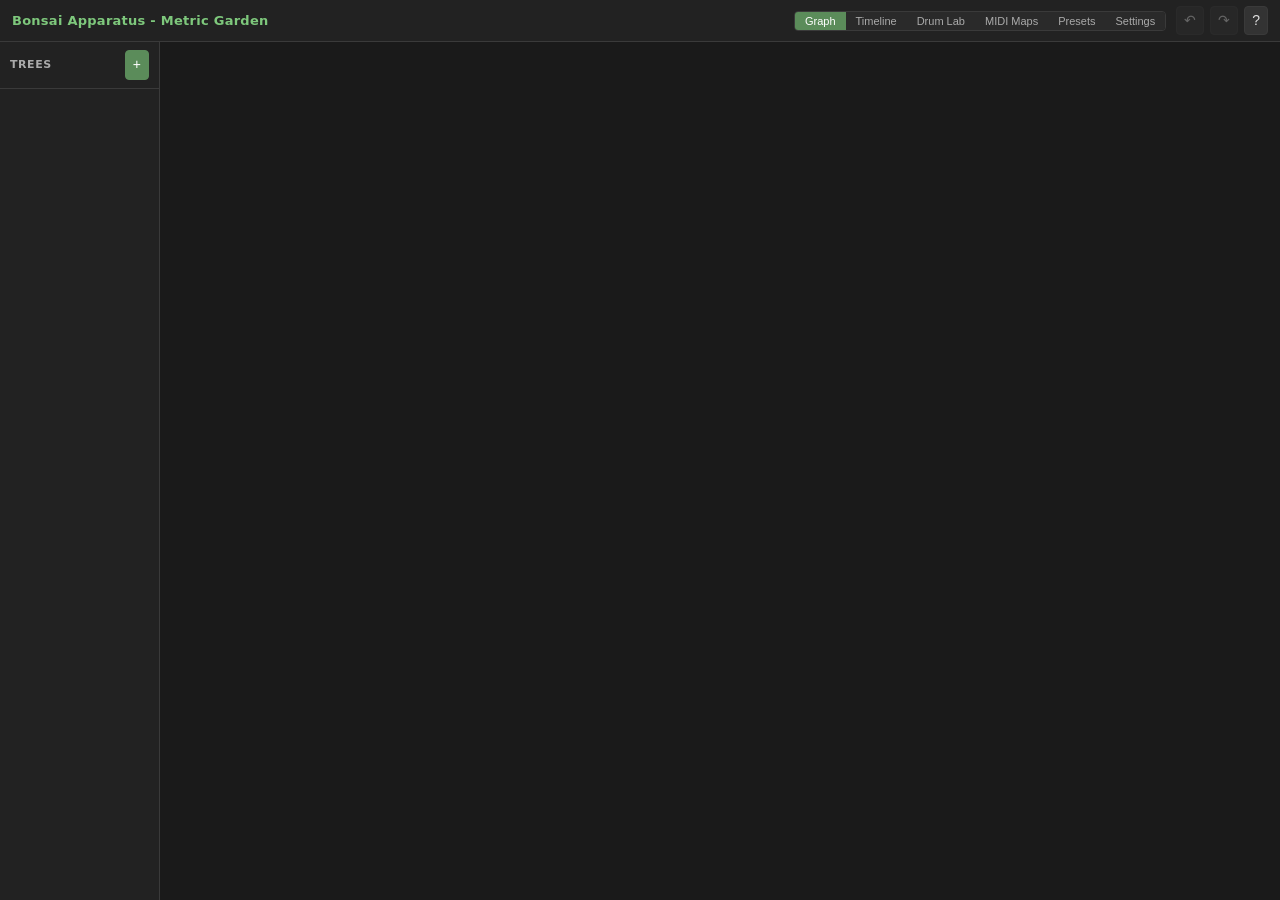
==== commit d8a044ce: "Add docs, move to version 0.1.0" ====
--- a/metricgarden/index.html
+++ b/metricgarden/index.html
@@ -6,7 +6,7 @@
     <link rel="icon" type="image/svg+xml" href="./favicon.svg" />
     <title>Metric Garden</title>
     <script type="module" crossorigin src="./index.js"></script>
-    <link rel="modulepreload" crossorigin href="./assets/vendor-LfQ7dCC3.js">
+    <link rel="modulepreload" crossorigin href="./assets/vendor-tmO6Anz7.js">
     <link rel="stylesheet" crossorigin href="./index.css">
   </head>
   <body>
--- a/metricgarden/index.css
+++ b/metricgarden/index.css
@@ -1 +1 @@
-:root{--bg0: #1a1a1a;--bg1: #222222;--bg2: #2a2a2a;--bg3: #333333;--bg4: #3a3a3a;--accent: #5b8c5a;--accent-hi: #7ec87c;--active-bg: #1a4a2a;--danger: #c04040;--danger-hi: #e05050;--pending: #a07830;--pending-hi: #d4a85a;--pending-bg: #3a2a10;--text0: #e0e0e0;--text1: #aaaaaa;--text2: #666666;--border: #3a3a3a;--radius: 4px;--header-h: 42px;--sidebar-w: 160px}*,*:before,*:after{box-sizing:border-box;margin:0;padding:0}body{font-family:system-ui,-apple-system,sans-serif;font-size:12px;background:var(--bg0);color:var(--text0);overflow:hidden;width:100vw;height:100vh;min-width:800px;min-height:500px}#app{display:flex;flex-direction:column;height:100vh}#header{height:var(--header-h);background:var(--bg1);border-bottom:1px solid var(--border);display:flex;align-items:center;padding:0 12px;gap:10px;flex-shrink:0}.header-title{font-size:13px;font-weight:600;color:var(--accent-hi);letter-spacing:.02em;flex:1}.header-controls{display:flex;align-items:center;gap:6px}.bpm-display{font-size:11px;color:var(--text1);min-width:70px;text-align:right;font-variant-numeric:tabular-nums}#main{flex:1;display:flex;overflow:hidden}#sidebar{background:var(--bg1);border-right:1px solid var(--border);display:flex;flex-direction:column;flex-shrink:0;overflow:hidden}.sidebar-header{display:flex;align-items:center;justify-content:space-between;padding:8px 10px;border-bottom:1px solid var(--border)}.sidebar-label{font-size:11px;font-weight:600;color:var(--text1);text-transform:uppercase;letter-spacing:.05em}#tree-list{list-style:none;flex:1;overflow-y:auto}.tree-list-item{display:flex;align-items:center;padding:7px 10px;cursor:pointer;border-bottom:1px solid transparent;color:var(--text1);-webkit-user-select:none;user-select:none;position:relative}.tree-list-item.drop-before:before,.tree-list-item.drop-after:after{content:"";position:absolute;left:6px;right:6px;height:2px;background:var(--accent-hi);border-radius:1px;pointer-events:none}.tree-list-item.drop-before:before{top:-1px}.tree-list-item.drop-after:after{bottom:-1px}.tree-list-item:hover{background:var(--bg2);color:var(--text0)}.tree-list-item.selected{background:var(--bg3);color:var(--text0);border-left:2px solid var(--accent)}.tree-list-item__label{flex:1;overflow:hidden;text-overflow:ellipsis;white-space:nowrap;font-size:12px}.tree-list-item__activity{width:7px;height:7px;border-radius:50%;background:transparent;border:1px solid var(--text2);flex-shrink:0;margin-right:6px;transition:background 80ms}.tree-list-item__activity.active{background:var(--accent-hi);border-color:var(--accent-hi)}.tree-list-item__remove{background:none;border:none;color:var(--text2);cursor:pointer;padding:0 2px;font-size:14px;line-height:1;opacity:0;transition:opacity .1s,color .1s}.tree-list-item:hover .tree-list-item__remove{opacity:1}.tree-list-item__remove:hover{color:var(--danger)}.tree-list-item__rename-input{flex:1;background:var(--bg1);border:1px solid var(--accent);border-radius:2px;color:var(--text0);font-size:12px;padding:1px 4px;outline:none;min-width:0}.drum-lab{flex:1;min-width:0;overflow:auto;padding:26px clamp(20px,4vw,60px);background:radial-gradient(ellipse at 90% 0%,color-mix(in srgb,var(--tree-color) 20%,transparent) 0,transparent 38%),var(--bg0)}.drum-lab__heading{display:flex;justify-content:space-between;align-items:flex-end;gap:24px;margin:0 auto 22px;max-width:1280px}.drum-lab__heading h1{font-size:25px;letter-spacing:-.03em;margin:3px 0 5px}.drum-lab__heading p,.drum-lab__notes p{color:var(--text1);line-height:1.6}.drum-lab__eyebrow,.drum-panel__title small{color:var(--tree-color);font-size:10px;letter-spacing:.13em;font-weight:700}.drum-panel__title .drum-panel__piece{display:inline-block;font-size:15px;letter-spacing:.08em}.drum-lab__actions{display:flex;gap:8px}.drum-lab__kit-actions{justify-content:flex-end}.drum-lab .btn--primary{background:color-mix(in srgb,var(--tree-color) 72%,#171917)!important;border-color:var(--tree-color)!important;color:#fff!important}.drum-lab__pads{max-width:1280px;margin:auto auto 16px;display:grid;grid-template-columns:repeat(11,minmax(62px,1fr));gap:7px}.drum-pad{min-height:54px;border:1px solid var(--border);background:linear-gradient(145deg,var(--bg2),var(--bg1));color:var(--text1);border-radius:5px;padding:8px 5px;cursor:pointer;display:flex;flex-direction:column;justify-content:space-between;text-align:left}.drum-pad:hover{border-color:var(--tree-color);color:var(--text0)}.drum-pad--selected{color:var(--text0);border-color:var(--tree-color);box-shadow:inset 0 0 0 1px var(--tree-color),0 0 18px color-mix(in srgb,var(--tree-color) 24%,transparent);background:color-mix(in srgb,var(--tree-color) 18%,var(--bg1))}.drum-pad span{font-size:11px;white-space:nowrap}.drum-pad small{color:var(--text2)}.drum-lab__work{max-width:1280px;margin:auto;display:grid;grid-template-columns:minmax(0,1fr);gap:14px;align-items:start}.drum-panel{border:1px solid var(--border);border-radius:7px;background:linear-gradient(140deg,#252725,#202120);padding:18px;box-shadow:0 12px 40px #0002}.drum-panel__title{display:flex;justify-content:space-between;align-items:center;gap:15px}.drum-panel__title h2{font-size:15px;margin-top:5px;font-weight:550}.drum-controls{margin:20px 0;display:grid;grid-template-columns:repeat(3,minmax(130px,1fr));gap:16px 22px}.drum-control-units{margin-top:15px;color:var(--text2);font-size:10px;letter-spacing:.04em}.drum-control{color:var(--text1);display:grid;gap:8px}.drum-control>span{display:flex;justify-content:space-between;font-size:11px}.drum-control b,.velocity b{color:var(--text0);font-variant-numeric:tabular-nums}.drum-control input[type=range],.velocity input{width:100%;height:18px;margin:0;-moz-appearance:none;appearance:none;-webkit-appearance:none;background:transparent;cursor:pointer;accent-color:var(--tree-color)}.drum-control input[type=range]::-webkit-slider-runnable-track,.velocity input::-webkit-slider-runnable-track{height:4px;border-radius:999px;background:var(--bg4);border:1px solid var(--border)}.drum-control input[type=range]::-moz-range-track,.velocity input::-moz-range-track{height:4px;border-radius:999px;background:var(--bg4);border:1px solid var(--border)}.drum-control input[type=range]::-webkit-slider-thumb,.velocity input::-webkit-slider-thumb{width:13px;height:13px;margin-top:-5px;border:2px solid #171917;border-radius:50%;-moz-appearance:none;appearance:none;-webkit-appearance:none;background:var(--tree-color);box-shadow:0 0 0 1px var(--tree-color)}.drum-control input[type=range]::-moz-range-thumb,.velocity input::-moz-range-thumb{width:10px;height:10px;border:2px solid #171917;border-radius:50%;background:var(--tree-color);box-shadow:0 0 0 1px var(--tree-color)}.drum-control input[type=range]:focus-visible,.velocity input:focus-visible{outline:2px solid var(--tree-color);outline-offset:3px;border-radius:999px}.drum-control input[type=number]{color:var(--text0);border:1px solid var(--border);background:var(--bg0);border-radius:3px;padding:5px 7px}.drum-wave{border:1px solid color-mix(in srgb,var(--tree-color) 42%,var(--border));border-radius:4px;background:#161916;overflow:hidden}.drum-wave canvas{display:block;width:100%;height:130px;background:linear-gradient(to bottom,transparent calc(50% - .5px),color-mix(in srgb,var(--tree-color) 55%,#373c37) 50%,transparent calc(50% + .5px))}.drum-metrics{display:flex;justify-content:flex-end;flex-wrap:wrap;gap:8px 18px;color:var(--text2);padding:6px 10px;border-top:1px solid #292d29;font-variant-numeric:tabular-nums}.drum-audition{margin-top:16px;display:flex;align-items:center;gap:8px}.drum-ab{display:inline-flex;border:1px solid var(--border);border-radius:4px;overflow:hidden;margin-right:auto}.drum-ab button{border:0;padding:7px 10px;background:var(--bg1);color:var(--text1);cursor:pointer}.drum-ab button.is-on{color:var(--text0);background:var(--active-bg)}.velocity{display:flex;align-items:center;gap:8px;width:190px;color:var(--text1)}.drum-lab__notes h3{margin-bottom:17px}.drum-lab__notes p{margin-top:12px}.drum-lab__notes strong{color:var(--accent-hi)}.drum-message{margin-top:11px;color:var(--accent-hi)}@media(max-width:1000px){.drum-lab__pads{grid-template-columns:repeat(6,1fr)}.drum-lab__work{grid-template-columns:1fr}.drum-lab__notes{display:none}}@media(max-width:680px){.drum-lab__heading{align-items:flex-start;flex-direction:column}.drum-controls{grid-template-columns:repeat(2,minmax(100px,1fr))}.drum-audition{flex-wrap:wrap}.drum-ab{margin-right:0}.velocity{flex:1}}#node-panel{flex:1;display:flex;flex-direction:column;overflow-y:auto;background:var(--bg0)}.empty-panel{flex:1;display:flex;align-items:center;justify-content:center;color:var(--text2);font-size:13px}.tree-props-bar{display:flex;align-items:center;gap:10px;padding:6px 12px;background:var(--bg1);border-bottom:1px solid var(--border);flex-shrink:0;flex-wrap:wrap}.prop-group{display:flex;flex-direction:column;gap:2px}.prop-group--inline{flex-direction:row;align-items:center;gap:5px}.prop-label{font-size:10px;color:var(--text2);text-transform:uppercase;letter-spacing:.04em}.prop-input{background:var(--bg3);border:1px solid var(--border);border-radius:var(--radius);color:var(--text0);font-size:12px;padding:3px 5px;width:60px;outline:none}.prop-input--sm{width:44px}.prop-input:focus{border-color:var(--accent)}.node-tree-root{padding:6px 0}.tree-section{flex-shrink:0;border-bottom:1px solid var(--border)}.tree-section--selected{background:var(--bg0)}.tree-section-header{display:flex;align-items:center;gap:6px;padding:4px 10px;font-size:12px;font-weight:600;color:var(--text1);text-transform:uppercase;letter-spacing:.05em;border-left:3px solid transparent;background:var(--bg2);cursor:pointer;-webkit-user-select:none;user-select:none}.tree-section-header:hover{background:var(--bg3)}.tree-section--selected .tree-section-header{background:var(--bg1)}.tree-section-header__dot{width:8px;height:8px;border-radius:50%;flex-shrink:0}.tree-section-header__name{flex:1;font-size:13px}.tree-section-header__chevron{background:none;border:none;color:var(--text2);cursor:pointer;font-size:10px;width:14px;text-align:center;flex-shrink:0;padding:0}.tree-section-header__chevron:hover,.tree-section-header__chevron:focus-visible{color:var(--text0)}.tree-section-header__chevron:focus-visible{outline:1px solid var(--accent);outline-offset:2px}.node-tree-empty{height:6px}.node-row{display:contents}.node-row__header{display:flex;align-items:center;gap:5px;padding:4px 8px;border-bottom:1px solid transparent;transition:background 80ms;min-height:30px}.node-row__header{cursor:pointer;position:relative}.node-row__header:hover{background:var(--bg2)}.node-row__pulse{position:absolute;top:0;right:0;bottom:0;left:0;pointer-events:none;background:var(--accent-hi);opacity:0;z-index:-1}.node-row--active .node-row__pulse{opacity:.35}.node-row--active .node-row__pulse--inner{opacity:.18}.node-row__pulse--dim{background:var(--text2)}.node-row--active .node-row__pulse--dim{opacity:.12}.node-row--active .node-row__pulse--inner.node-row__pulse--dim{opacity:.07}.node-row--selected .node-row__header{background:var(--bg3);border-left:2px solid var(--tree-color, var(--accent))}.node-row__header--drag-above{box-shadow:inset 0 2px 0 0 var(--accent)}.node-row__header--drag-into{box-shadow:inset 0 0 0 2px var(--tree-color, var(--accent))}.node-row__header--drag-below{box-shadow:inset 0 -2px 0 0 var(--accent)}.node-row__header--parallel-sibling{position:relative}.node-row__header--parallel-sibling:before{content:"";position:absolute;left:0;top:0;bottom:0;width:3px;background:var(--tree-color, rgba(255,255,255,.45));pointer-events:none}.node-row__indent{flex-shrink:0}.node-row__expand{background:none;border:none;color:var(--text2);cursor:pointer;font-size:10px;width:14px;text-align:center;flex-shrink:0;padding:0}.node-row__expand:hover{color:var(--text0)}.node-row__id{font-size:10px;color:var(--text2);min-width:28px;font-variant-numeric:tabular-nums}.node-row__count{min-width:36px;flex-shrink:0}.node-row__slider-wrap{display:flex;align-items:center;gap:3px;flex-shrink:0}.node-row__slider-label{font-size:10px;color:var(--text2);width:20px;text-align:right}.node-slider{-webkit-appearance:none;-moz-appearance:none;appearance:none;width:64px;height:4px;background:var(--bg4);border-radius:2px;outline:none;cursor:pointer}.node-slider::-webkit-slider-thumb{-webkit-appearance:none;width:12px;height:12px;border-radius:50%;background:var(--tree-color, var(--accent));cursor:pointer}.node-slider:hover::-webkit-slider-thumb{background:var(--tree-color, var(--accent-hi));filter:brightness(1.3)}.node-row__toggles{display:flex;gap:2px;flex-shrink:0}.toggle-btn{background:var(--bg3);border:1px solid var(--border);border-radius:var(--radius);color:var(--text2);cursor:pointer;font-size:10px;padding:2px 5px;line-height:1.4;transition:background 80ms,color 80ms,border-color 80ms;font-weight:600}.toggle-btn:hover{color:var(--text0)}.toggle-btn.active{background:var(--tree-color, var(--accent));color:#fff;border-color:var(--tree-color, var(--accent))}.node-row__midi-count{font-size:10px;color:var(--text2);cursor:pointer;padding:2px 5px;border-radius:var(--radius);background:var(--bg2);border:1px solid var(--border);flex-shrink:0;white-space:nowrap}.node-row__midi-count:hover{color:var(--text0);border-color:var(--accent)}.node-row__spacer{flex:1}.node-row__actions{display:flex;gap:3px;flex-shrink:0}.node-midi-panel{background:var(--bg1);border-bottom:1px solid var(--border);padding:6px 0}.midi-row{display:flex;align-items:center;gap:4px;margin-bottom:8px}.midi-row>.note-dropdown{flex:1;min-width:0}.midi-row .note-dropdown__trigger{font-size:12px}.midi-row>.btn--icon{height:20px;padding-block:0}.midi-label{font-size:10px;color:var(--text2);width:16px;text-align:right;flex-shrink:0}.midi-input{background:var(--bg3);border:1px solid var(--border);border-radius:var(--radius);color:var(--text0);font-size:11px;padding:2px 4px;outline:none;width:38px}.midi-input:focus{border-color:var(--accent)}.midi-input--vel{width:42px}.midi-note-name{font-size:10px;color:var(--accent-hi);min-width:18px;font-variant-numeric:tabular-nums}.midi-panel-footer{display:flex;align-items:center;gap:6px;margin-top:4px}.btn{background:var(--bg3);border:1px solid var(--border);border-radius:var(--radius);color:var(--text0);cursor:pointer;font-size:12px;padding:4px 9px;line-height:1.4;transition:background 80ms,color 80ms}.btn:hover{background:var(--bg4)}.btn:disabled{opacity:.35;cursor:default}.btn--icon{padding:4px 7px;font-size:14px}.btn--sm{font-size:11px;padding:3px 7px}.btn--accent{background:var(--tree-color, var(--accent));border-color:var(--tree-color, var(--accent));color:#fff}.btn--accent:hover{background:var(--tree-color, var(--accent-hi));border-color:var(--tree-color, var(--accent-hi));filter:brightness(1.2)}.btn--active{background:var(--accent);color:#fff;border-color:var(--accent)}.btn--active:hover{background:var(--accent-hi);border-color:var(--accent-hi)}.btn--danger{color:var(--danger);border-color:var(--bg3)}.btn--danger:hover{background:var(--danger);color:#fff;border-color:var(--danger)}.btn--popover{background:var(--bg3);border:1px solid var(--border);font-size:11px;padding:3px 6px;font-variant-numeric:tabular-nums;min-width:42px;text-align:center}.btn--popover:hover,.btn--auto-sum{border-color:var(--tree-color, var(--accent))}.auto-sum-badge{margin-left:4px;color:var(--tree-color, var(--accent-hi));font-size:10px;opacity:.85}.count-popover{position:fixed;z-index:100;background:var(--bg2);border:1px solid var(--border);border-radius:var(--radius);box-shadow:0 4px 16px #00000080;padding:8px}.count-popover__inner{display:flex;align-items:center;gap:5px}.count-input{background:var(--bg3);border:1px solid var(--border);border-radius:var(--radius);color:var(--text0);font-size:13px;padding:4px 6px;width:50px;text-align:center;outline:none}.count-input:focus{border-color:var(--accent)}.count-input--text{width:72px}.count-sep{color:var(--text1);font-size:14px}::-webkit-scrollbar{width:6px;height:6px}::-webkit-scrollbar-track{background:var(--bg1)}::-webkit-scrollbar-thumb{background:var(--bg4);border-radius:3px}::-webkit-scrollbar-thumb:hover{background:var(--text2)}input[type=checkbox]{accent-color:var(--accent);width:14px;height:14px;cursor:pointer}input[type=number]::-webkit-inner-spin-button{opacity:.5}.view-toggle{display:flex;gap:0;border:1px solid var(--border);border-radius:var(--radius);overflow:hidden;flex-shrink:0}.view-toggle__btn{border:none;border-radius:0;padding:3px 10px;font-size:11px;background:var(--bg2);color:var(--text1);cursor:pointer;transition:background 80ms,color 80ms}.view-toggle__btn--active{background:var(--accent);color:#fff}.view-toggle__btn:hover:not(.view-toggle__btn--active){background:var(--bg3);color:var(--text0)}.graph-view{position:relative;flex:1;display:flex;overflow:hidden}.graph-svg{flex:1;display:block;background:var(--bg0);cursor:grab}.graph-svg.panning{cursor:grabbing}.gnode .gshape{fill:transparent;stroke:var(--border);stroke-width:1.5;cursor:pointer;transition:stroke 80ms}.gnode .node-background{fill:var(--bg3);pointer-events:none}.gnode .velocity-fill{fill:var(--tree-color, var(--accent));fill-opacity:0;pointer-events:none}.gnode .gshape:hover{stroke:var(--accent-hi);stroke-width:2}.gnode .gshape.selected{stroke:var(--accent-hi);stroke-width:2.5}.gnode .gshape.muted{opacity:.4}.gnode text{font-size:10px;fill:var(--text1);pointer-events:none;text-anchor:middle;dominant-baseline:central;-webkit-user-select:none;user-select:none}.gedge{stroke:var(--bg4);stroke-width:1.2;fill:none}.gedge--parallel{stroke:var(--text2);stroke-dasharray:4 3;stroke-width:1.5}.hull{fill:var(--tree-color, rgba(255,255,255,.08));fill-opacity:.14;stroke:var(--tree-color, rgba(255,255,255,.3));stroke-opacity:.45;stroke-width:1;stroke-linejoin:round;pointer-events:none}.graph-dock{width:240px;background:var(--bg1);border-left:1px solid var(--border);display:flex;flex-direction:column;flex-shrink:0;overflow:hidden;transition:width .15s ease}.graph-dock--hidden{width:0;border-left:none}.node-dock{background:var(--bg1);border-left:1px solid var(--border);display:flex;flex-direction:column;flex-shrink:0;overflow:hidden}.node-dock__empty{flex:1;display:flex;align-items:center;justify-content:center;color:var(--text2);font-size:11px;text-align:center;padding:12px}.tree-editor__title-row{display:flex;align-items:center;gap:6px;min-width:0;overflow:hidden}.tree-editor__swatch{width:8px;height:8px;border-radius:50%;flex-shrink:0}.tree-editor__name-input{width:100%}.tree-editor__midi-map-dropdown,.tree-editor__midi-map-dropdown .note-dropdown,.tree-editor__midi-map-dropdown .note-dropdown__trigger,.tree-editor__midi-map-dropdown .note-dropdown__input{width:100%;max-width:none}.tree-editor__header-actions{display:flex;gap:4px}.graph-dock__header{display:flex;align-items:center;justify-content:space-between;padding:8px 10px;border-bottom:1px solid var(--border);flex-shrink:0}.graph-dock__title{font-size:11px;font-weight:600;color:var(--text1);text-transform:uppercase;letter-spacing:.05em}.graph-dock__body{flex:1;overflow-y:auto;padding:8px 10px}.graph-dock__section{margin-bottom:12px}.graph-dock__row{display:grid;grid-auto-flow:column;grid-template-rows:auto auto;column-gap:16px;align-items:center}.graph-dock__field{display:contents}.graph-dock__label{font-size:10px;color:var(--text2);text-transform:uppercase;letter-spacing:.04em;margin-bottom:4px;display:block}.graph-dock__slider{-webkit-appearance:none;-moz-appearance:none;appearance:none;width:100%;height:4px;background:var(--bg4);border-radius:2px;outline:none;cursor:pointer}.graph-dock__slider::-webkit-slider-thumb{-webkit-appearance:none;width:12px;height:12px;border-radius:50%;background:var(--tree-color, var(--accent));cursor:pointer}.graph-dock__slider:hover::-webkit-slider-thumb{background:var(--tree-color, var(--accent-hi));filter:brightness(1.3)}.subdivision-input__header{display:flex;align-items:center;justify-content:space-between;margin-bottom:4px}.subdivision-input__controls{display:flex;align-items:center;gap:4px}.subdivision-input__controls>div{flex-shrink:0}.subdivision-input__field{flex:1;min-width:0;width:100%;box-sizing:border-box;background:var(--bg3);border:1px solid var(--border);border-radius:var(--radius);color:var(--text0);font-size:12px;padding:4px 6px;outline:none}.subdivision-input__field:focus{border-color:var(--accent)}.subdivision-input__field--error{border-color:var(--danger)}.gnode .activity-halo{fill:none;stroke:var(--tree-color, var(--accent));stroke-width:3;opacity:0;pointer-events:none}.gnode.node-active .activity-halo{opacity:.9}.gnode.node-active.activity-suppressed .activity-halo{opacity:.3}.gnode.notes-suppressed .note-markers{opacity:.5}.gnode .note-marker{pointer-events:none}.gnode .note-marker-track{fill:var(--bg3)}.gnode .note-marker-outline{stroke-width:1}.gnode .note-marker--active .note-marker-fill{filter:brightness(1.5) drop-shadow(0 0 2px var(--note-color));animation:note-marker-hit .18s ease-out}@keyframes note-marker-hit{0%{filter:brightness(2) drop-shadow(0 0 3px var(--note-color))}to{filter:brightness(1.5) drop-shadow(0 0 2px var(--note-color))}}@media(prefers-reduced-motion:reduce){.gnode .note-marker--active .note-marker-fill{animation:none}}.gnode text.note-overflow,.gnode text.note-suppression{font-size:9px}.gnode .gshape.ratcheting{stroke-dasharray:3 2;stroke-width:2.5;filter:drop-shadow(0 0 4px var(--accent))}.gnode .ratchet-badge{fill:var(--tree-color, var(--accent-hi, #f0c040));font-size:9px;font-weight:700;pointer-events:none}#content-area{flex:1;display:flex;flex-direction:column;overflow:hidden}#view-area{flex:1;display:flex;overflow:hidden}.tl-tree{border-bottom:1px solid var(--border);padding-bottom:2px}.tl-tree-header{display:flex;align-items:center;gap:6px;padding:3px 8px;font-size:10px;font-weight:600;color:var(--text1);text-transform:uppercase;letter-spacing:.05em;border-left:3px solid transparent;background:var(--bg1)}.tl-tree-header__dot{width:8px;height:8px;border-radius:50%;flex-shrink:0}.tl-row{position:relative;height:18px;margin:1px 0}.tl-region{position:absolute;top:1px;bottom:1px;border-radius:2px;cursor:pointer;overflow:hidden;opacity:.72;border:1px solid rgba(255,255,255,.12);display:flex;align-items:center;justify-content:center;min-width:2px}.tl-region:hover{opacity:.92;filter:brightness(1.25);z-index:1}.tl-region--selected{opacity:1;outline:2px solid #fff;outline-offset:-2px;z-index:2}.tl-region-label{font-size:9px;color:#ffffffe6;font-weight:600;pointer-events:none;white-space:nowrap;overflow:hidden;text-overflow:ellipsis;padding:0 3px;line-height:1;font-variant-numeric:tabular-nums}.tl-region--active{filter:brightness(1.8);opacity:1}.tl-region--active-branch{filter:brightness(1.5);opacity:.95}.tl-region--active.tl-region--silenced,.tl-region--active-branch.tl-region--silenced{filter:brightness(1.1);opacity:.55}.tl-region--drag-before{box-shadow:inset 2px 0 #ffffffe6}.tl-region--drag-after{box-shadow:inset -2px 0 #ffffffe6}.tl-region--drag-into{box-shadow:inset 0 0 0 2px #ffffffe6;z-index:3}.tl-region--parallel-child:before{content:"";position:absolute;left:0;top:0;bottom:0;width:4px;background:#ffffffd9;pointer-events:none}.tl-region--parallel-parent:after{content:"";position:absolute;left:0;right:0;bottom:0;height:3px;background:repeating-linear-gradient(90deg,rgba(255,255,255,.85) 0 4px,transparent 4px 8px);pointer-events:none}.tl-region__parallel-mark{position:absolute;top:1px;right:3px;font-size:11px;font-weight:700;color:#fff;text-shadow:0 0 2px rgba(0,0,0,.6);opacity:.95;pointer-events:none}.tl-empty{padding:8px 12px;font-size:11px;color:var(--text2)}.resize-handle{flex-shrink:0;background:transparent;position:relative;z-index:10;transition:background .12s}.resize-handle:hover,.resize-handle.dragging{background:var(--accent);opacity:.4}.resize-handle--ew{width:4px;cursor:ew-resize}.resize-handle--ns{height:4px;cursor:ns-resize}.timeline-view{flex:1;display:flex;flex-direction:column;overflow:hidden;background:var(--bg0)}.timeline-view__ruler{flex-shrink:0;height:14px;background-color:var(--bg2);border-bottom:1px solid var(--border);cursor:col-resize;-webkit-user-select:none;user-select:none;background-image:linear-gradient(to right,var(--border) 1px,transparent 1px);background-size:40px 100%;transition:background-color 80ms}.timeline-view__ruler:hover{background-color:var(--bg3)}.timeline-view__ruler:active{background-color:var(--bg4);cursor:col-resize}.timeline-view__scroll{flex:1;overflow:auto;cursor:grab;-webkit-user-select:none;user-select:none}.timeline-view__scroll.tl-dragging{cursor:grabbing}.timeline-view__inner{min-width:100%;padding:4px 0}.tl-tree--full .tl-tree-header{padding:5px 12px;font-size:11px}.tl-row--full{height:32px;margin:2px 0}.tl-region--full{border-radius:3px;border:1px solid rgba(255,255,255,.15)}.tl-region--full .tl-region-label{font-size:11px}.tl-node-dock{position:fixed;z-index:200;width:240px;max-height:420px;background:var(--bg1);border:1px solid var(--border);border-radius:var(--radius);box-shadow:0 8px 28px #000000a6;display:flex;flex-direction:column;overflow:hidden}.preset-browser{display:flex;flex-direction:column;gap:16px;padding:16px;overflow-y:auto;height:100%;color:var(--text0)}.preset-error{display:flex;align-items:center;justify-content:space-between;background:var(--danger);color:#fff;padding:6px 10px;border-radius:var(--radius);font-size:11px;gap:8px}.preset-browser__actions{display:flex;gap:8px;flex-wrap:wrap}.preset-save-row{display:flex;align-items:center;gap:4px}.preset-save-row__overwrite-msg{font-size:11px;color:var(--text1);flex:1}.preset-save-row__input{background:var(--bg3);border:1px solid var(--accent);border-radius:var(--radius);color:var(--text0);font-size:11px;padding:3px 6px;outline:none;width:140px}.preset-section{display:flex;flex-direction:column;gap:6px}.preset-section__title{font-size:11px;font-weight:600;color:var(--text1);text-transform:uppercase;letter-spacing:.06em}.preset-section__empty{font-size:11px;color:var(--text2);font-style:italic}.preset-list{list-style:none;display:flex;flex-direction:column;gap:3px}.preset-entry{display:flex;align-items:center;justify-content:space-between;background:var(--bg2);border:1px solid var(--border);border-radius:var(--radius);padding:5px 8px;gap:8px;cursor:pointer}.preset-entry--selected{border-color:var(--accent);background:var(--bg3)}.preset-entry__info{display:flex;flex-direction:column;gap:1px;overflow:hidden}.preset-entry__name{font-size:12px;color:var(--text0);white-space:nowrap;overflow:hidden;text-overflow:ellipsis}.preset-entry__date{font-size:10px;color:var(--text2)}.preset-entry__actions{display:flex;gap:4px;flex-shrink:0}.btn--danger{background:var(--danger);color:#fff}.btn--danger:hover{background:var(--danger-hi)}.note-dropdown{position:relative;display:inline-flex;align-items:center}.note-dropdown__trigger{background:var(--bg3);border:1px solid var(--border);border-radius:var(--radius);color:var(--text0);font-size:11px;padding:2px 6px;cursor:pointer;min-width:60px;text-align:left;white-space:nowrap;overflow:hidden;text-overflow:ellipsis;max-width:90px}.note-dropdown__trigger:hover{border-color:var(--accent)}.note-dropdown__input{background:var(--bg3);border:1px solid var(--accent);border-radius:var(--radius);color:var(--text0);font-size:11px;padding:2px 6px;outline:none;min-width:60px;max-width:90px}.note-dropdown__list{position:fixed;z-index:200;background:var(--bg2);border:1px solid var(--border);border-radius:var(--radius);box-shadow:0 4px 16px #0000008c;list-style:none;max-height:200px;overflow-y:auto;min-width:140px;margin-top:2px}.note-dropdown__item{display:flex;justify-content:space-between;align-items:center;padding:3px 8px;cursor:pointer;font-size:11px;gap:8px}.note-dropdown__item:hover,.note-dropdown__item--highlighted{background:var(--bg4)}.note-dropdown__item-name{color:var(--text0)}.note-dropdown__item-num{color:var(--text2);font-variant-numeric:tabular-nums}.note-dropdown__empty{padding:6px 8px;font-size:11px;color:var(--text2)}.prop-select{-webkit-appearance:none;-moz-appearance:none;appearance:none;background:var(--bg3);border:1px solid var(--border);border-radius:var(--radius);color:var(--text0);font-size:11px;padding:2px 20px 2px 6px;outline:none;width:90px;cursor:pointer;background-image:url("data:image/svg+xml,%3Csvg xmlns='http://www.w3.org/2000/svg' width='8' height='5' viewBox='0 0 8 5'%3E%3Cpath d='M0 0l4 5 4-5z' fill='%23666'/%3E%3C/svg%3E");background-repeat:no-repeat;background-position:right 5px center}.prop-select:focus{border-color:var(--accent)}.prop-select:hover{border-color:var(--accent)}.prop-select option{background:var(--bg2);color:var(--text0)}.remap-resolver{background:var(--bg2);border-bottom:1px solid var(--border);padding:8px 12px;display:flex;flex-direction:column;gap:6px;flex-shrink:0}.remap-resolver__header{display:flex;align-items:center;justify-content:space-between;gap:8px}.remap-resolver__title{font-size:11px;color:var(--text1)}.remap-resolver__header-actions{display:flex;gap:4px;flex-shrink:0}.remap-resolver__rows{display:flex;flex-direction:column;gap:4px}.remap-resolver__row{display:flex;align-items:center;gap:6px}.remap-resolver__old-name{font-size:12px;color:var(--text0);min-width:100px}.remap-resolver__arrow{color:var(--text2);font-size:12px}.remap-resolver__select{width:auto;min-width:140px}.scene-view{flex:1;display:flex;flex-direction:column;overflow:hidden;background:var(--bg0)}.scene-view__toolbar{display:flex;align-items:center;gap:8px;padding:8px 12px;background:var(--bg1);border-bottom:1px solid var(--border);flex-shrink:0}.scene-list{flex:1;overflow-y:auto;padding:10px;display:flex;flex-direction:column;gap:10px}.scene-card{background:var(--bg1);border:1px solid var(--border);border-radius:var(--radius);overflow:hidden}.scene-card--active{border-color:var(--accent)}.scene-card--pending{border-color:var(--text1)}.scene-card__header{display:flex;align-items:center;gap:6px;padding:6px 8px;background:var(--bg2);border-bottom:1px solid var(--border)}.scene-card__play{background:none;border:1px solid var(--text2);border-radius:50%;color:var(--text1);cursor:pointer;width:22px;height:22px;display:flex;align-items:center;justify-content:center;font-size:8px;flex-shrink:0;transition:background .1s,border-color .1s,color .1s;padding:0}.scene-card__play:hover:not(:disabled){border-color:var(--accent);color:var(--accent-hi);background:var(--active-bg)}.scene-card__play--on{background:var(--active-bg);border-color:var(--accent);color:var(--accent-hi)}.scene-card__play--pending{background:var(--pending-bg);border-color:var(--pending);color:var(--pending-hi)}.scene-card__play:disabled{opacity:.5;cursor:default}.scene-card__name{flex:1;font-size:12px;color:var(--text0);overflow:hidden;text-overflow:ellipsis;white-space:nowrap;cursor:default;-webkit-user-select:none;user-select:none}.scene-card__unnamed{color:var(--text2);font-style:italic}.scene-card__name-input{flex:1;background:var(--bg1);border:1px solid var(--accent);border-radius:2px;color:var(--text0);font-size:12px;padding:1px 4px;outline:none;min-width:0}.scene-card__remove{background:none;border:none;color:var(--text2);cursor:pointer;padding:0 2px;font-size:14px;line-height:1;opacity:0;transition:opacity .1s,color .1s;flex-shrink:0}.scene-card__header:hover .scene-card__remove{opacity:1}.scene-card__remove:hover{color:var(--danger)}.scene-card__body{padding:8px;display:flex;flex-direction:column;gap:6px}.scene-card__row{display:flex;align-items:center;gap:8px}.scene-card__row--wrap{align-items:flex-start;flex-wrap:wrap}.scene-card__seg{display:flex;border:1px solid var(--border);border-radius:var(--radius);overflow:hidden}.scene-card__seg-btn{background:var(--bg3);border:none;border-right:1px solid var(--border);color:var(--text1);cursor:pointer;font-size:10px;padding:3px 7px;transition:background 80ms,color 80ms}.scene-card__seg-btn:last-child{border-right:none}.scene-card__seg-btn:hover{background:var(--bg4);color:var(--text0)}.scene-card__seg-btn--on{background:var(--active-bg);color:var(--accent-hi)}.scene-card__chips{display:flex;flex-wrap:wrap;gap:4px}.scene-chip{background:var(--bg3);border:1px solid var(--border);border-radius:3px;color:var(--text1);cursor:pointer;font-size:11px;padding:2px 7px;transition:background 80ms,border-color 80ms,color 80ms}.scene-chip:hover{background:var(--bg4);color:var(--text0)}.scene-chip--on{background:var(--active-bg);border-color:var(--accent);color:var(--accent-hi)}.midi-map-view{display:flex;flex-direction:column;height:100%;padding:12px 16px;gap:12px;overflow-y:auto}.midi-map-view__header{display:flex;align-items:center;gap:12px}.midi-map-view__title{font-size:14px;font-weight:600}.midi-map-view__active-badge{font-size:11px;color:var(--accent-hi);background:var(--active-bg);border-radius:var(--radius);padding:2px 8px}.midi-map-view__active-badge--none{color:var(--text2);background:var(--bg2)}.midi-map-view__columns{display:flex;flex-direction:column;gap:16px}.midi-map-view__col{flex:1;display:flex;flex-direction:column;gap:6px;min-width:0}.midi-map-view__col-title{font-size:11px;font-weight:600;color:var(--text1);text-transform:uppercase;letter-spacing:.05em;padding-bottom:4px;border-bottom:1px solid var(--border)}.mmap-list{list-style:none;display:flex;flex-direction:column;gap:2px}.mmap-row{display:flex;align-items:center;justify-content:space-between;padding:4px 8px;border-radius:var(--radius);border:1px solid transparent;cursor:pointer;gap:8px}.mmap-row:hover{background:var(--bg3)}.mmap-row--active{border-color:var(--accent);background:var(--active-bg)}.mmap-row--editing{border-color:var(--accent-hi)}.mmap-row__name{font-size:12px;flex:1;white-space:nowrap;overflow:hidden;text-overflow:ellipsis}.mmap-row__actions{display:flex;gap:4px;flex-shrink:0}.mmap-new-btn{margin-top:4px;align-self:flex-start}.midi-map-view__editor{background:var(--bg2);border:1px solid var(--border);border-radius:var(--radius);padding:10px 12px;display:flex;flex-direction:column;gap:8px}.mmap-editor__toolbar{display:flex;align-items:center;gap:6px}.mmap-editor__name-input{background:var(--bg3);border:1px solid var(--border);border-radius:var(--radius);color:var(--text0);font-size:12px;padding:3px 6px;outline:none;min-width:140px;flex:1}.mmap-editor__name-input:focus{border-color:var(--accent)}.mmap-editor__entries{display:flex;flex-direction:column;gap:3px;max-height:240px;overflow-y:auto}.mmap-entry-row{display:flex;align-items:center;gap:6px}.mmap-entry-row__name{background:var(--bg3);border:1px solid var(--border);border-radius:var(--radius);color:var(--text0);font-size:11px;padding:2px 6px;outline:none;flex:1;min-width:0}.mmap-entry-row__name:focus{border-color:var(--accent)}.mmap-entry-row__name[readonly]{color:var(--text1);cursor:default}.mmap-entry-row__note-ro{font-size:11px;color:var(--text1);min-width:60px;padding:2px 6px;font-variant-numeric:tabular-nums}.mmap-editor__add-btn{align-self:flex-start}.quick-fill-panel{background:var(--bg1);border-bottom:1px solid var(--border);flex-shrink:0}.quick-fill-header{display:flex;align-items:center;justify-content:space-between;width:100%;padding:5px 12px;background:transparent;border:none;color:var(--text1);font-size:11px;font-weight:600;text-transform:uppercase;letter-spacing:.04em;cursor:pointer;text-align:left}.quick-fill-header:hover{color:var(--text0)}.quick-fill-chevron{font-size:9px;color:var(--text2)}.quick-fill-body{padding:6px 0 10px;display:flex;flex-direction:column;gap:5px}.quick-fill-row{display:grid;grid-template-columns:72px minmax(0,1fr);align-items:center;gap:6px}.quick-fill-row>.fill-volume{grid-column:1 / -1;display:grid;grid-template-columns:72px minmax(0,1fr) 4ch;gap:6px}.quick-fill-row .note-dropdown{flex:1;min-width:0}.quick-fill-row .note-dropdown__trigger,.midi-row .note-dropdown__trigger{width:100%;max-width:none}.quick-fill-row__label{font-size:11px;color:var(--text1);width:72px;flex-shrink:0}.quick-fill-generate{margin-top:4px;align-self:flex-start}.quick-fill-status{font-size:10px;color:var(--accent-hi);font-style:italic}.about-backdrop{position:fixed;top:0;right:0;bottom:0;left:0;background:#0000008c;display:flex;align-items:center;justify-content:center;z-index:1000}.about-dialog{background:var(--bg2);border:1px solid var(--border);border-radius:var(--radius);padding:24px 28px;min-width:260px;display:flex;flex-direction:column;gap:10px}.about-dialog__title{font-size:15px;font-weight:600;color:var(--text0)}.about-dialog__company{font-size:11px;color:var(--text1);margin-top:-6px}.about-dialog__row{display:flex;justify-content:space-between;gap:16px;font-size:12px}.about-dialog__label{color:var(--text1)}.about-dialog__value{color:var(--text0);font-family:monospace}.about-dialog__close{margin-top:6px;align-self:flex-end}.settings-page{flex:1;overflow:auto;padding:24px clamp(18px,4vw,56px);color:#d9e5dc}.settings-page h1{font-size:20px;font-weight:600;margin-bottom:8px;color:var(--text0)}.settings-shortcuts{color:var(--text1);margin-bottom:20px}.settings-shortcuts kbd{background:var(--bg3);border:1px solid var(--border);border-radius:3px;padding:2px 5px;color:var(--text0)}.settings-grid{display:grid;grid-template-columns:minmax(0,390px);width:fit-content;max-width:100%;gap:12px}.settings-group{background:var(--bg1);border:1px solid var(--border);border-radius:6px;padding:14px;min-width:0;width:100%;max-width:100%}.settings-group h2{color:var(--accent-hi);font-size:13px;font-weight:600;margin-bottom:12px}.settings-group p[role=status]{color:var(--text1);margin-top:10px}.settings-row{display:flex;align-items:center;gap:10px;flex-wrap:wrap}.settings-row label{display:inline-flex;align-items:center;gap:5px}.settings-group--routing{width:100%}.settings-routing{display:grid;grid-template-columns:minmax(0,360px);gap:10px}.settings-routing label{display:grid;grid-template-columns:100px minmax(0,1fr);align-items:center;gap:10px}.settings-routing .note-dropdown,.settings-row .note-dropdown{min-width:220px}.settings-routing .note-dropdown__trigger,.settings-routing .note-dropdown__input,.settings-row .note-dropdown__trigger,.settings-row .note-dropdown__input{width:100%;max-width:none}.settings-routing input:not([type=checkbox]){width:100%;background:var(--bg3);color:var(--text0);border:1px solid var(--border);border-radius:var(--radius);font:inherit;padding:5px}.settings-routing input:disabled{color:var(--text1);background:var(--bg1);border-color:var(--border);cursor:not-allowed;opacity:.75}.settings-export{display:grid;grid-template-columns:minmax(0,360px);gap:10px}.settings-export>label{display:grid;grid-template-columns:100px minmax(0,1fr);align-items:center;gap:10px}.settings-export .note-dropdown,.settings-export .note-dropdown__trigger,.settings-export .note-dropdown__input{width:100%;max-width:none}.settings-export .note-dropdown{min-width:220px}.settings-export__action{display:flex;align-items:center;gap:10px}.settings-row input:not([type=checkbox]){background:var(--bg3);color:var(--text0);border:1px solid var(--border);border-radius:var(--radius);font:inherit;padding:5px}.settings-row select{-webkit-appearance:none;-moz-appearance:none;appearance:none;background-color:var(--bg3);border:1px solid var(--border);border-radius:var(--radius);color:var(--text0);cursor:pointer;font-size:11px;padding:2px 22px 2px 6px;background-image:url("data:image/svg+xml,%3Csvg xmlns='http://www.w3.org/2000/svg' width='8' height='5' viewBox='0 0 8 5'%3E%3Cpath d='M0 0l4 5 4-5z' fill='%23666'/%3E%3C/svg%3E");background-repeat:no-repeat;background-position:right 7px center}.settings-row select:hover{border-color:var(--accent)}.settings-row select:focus-visible{outline:none;border-color:var(--accent)}.settings-row select option{background:var(--bg2);color:var(--text0)}.settings-row input[type=number]{width:82px}.settings-row .settings-toggle{margin-left:4px}.settings-toggle input[type=checkbox]{-webkit-appearance:none;-moz-appearance:none;appearance:none;display:grid;place-content:center;flex-shrink:0;background:var(--bg3);border:1px solid var(--border);border-radius:var(--radius)}.settings-toggle input[type=checkbox]:hover{border-color:var(--accent)}.settings-toggle input[type=checkbox]:focus-visible{outline:2px solid var(--accent-hi);outline-offset:2px}.settings-toggle input[type=checkbox]:checked{background:var(--accent);border-color:var(--accent)}.settings-toggle input[type=checkbox]:checked:after{content:"";width:4px;height:7px;border:solid #fff;border-width:0 2px 2px 0;transform:translateY(-1px) rotate(45deg)}.settings-page [role=alert]{color:#ffb5a6;padding-top:12px}.fill-volume{display:flex;align-items:center;gap:6px;min-width:0}.fill-volume__label{color:var(--text2);font-size:10px}.fill-volume__slider{flex:1;min-width:0;margin:0;accent-color:var(--tree-color, var(--accent))}.fill-volume__value{width:4ch;text-align:right;color:var(--text1);font-size:11px;font-variant-numeric:tabular-nums}input[type=range]{-moz-appearance:none;appearance:none;-webkit-appearance:none;height:24px;background:transparent;cursor:pointer;color-scheme:dark}input[type=range]::-webkit-slider-runnable-track{height:4px;border:0;border-radius:999px;background:var(--bg4)}input[type=range]::-moz-range-track{height:4px;border:0;border-radius:999px;background:var(--bg4)}input[type=range]::-webkit-slider-thumb{-moz-appearance:none;appearance:none;-webkit-appearance:none;width:12px;height:12px;margin-top:-4px;border:0;border-radius:50%;background:var(--tree-color, var(--accent))}input[type=range]::-moz-range-thumb{width:12px;height:12px;border:0;border-radius:50%;background:var(--tree-color, var(--accent))}input[type=range]:focus-visible{outline:2px solid var(--tree-color, var(--accent-hi));outline-offset:2px}.graph-transform-trigger{position:fixed;bottom:16px;left:calc(100vw - var(--dock-width) + 10px);z-index:1001}.midi-transform{position:fixed;inset:auto;margin:0;box-sizing:border-box;overflow:auto;padding:16px;border:1px solid var(--border);border-radius:8px;background:var(--bg1);color:var(--text0);box-shadow:0 8px 32px #0008}.midi-transform::backdrop{background:#0003}.midi-transform__header,.midi-transform__actions{display:flex;align-items:center;gap:8px;justify-content:space-between}.midi-transform h2{margin:0;font-size:16px}.midi-transform p{font-size:12px;overflow-wrap:anywhere}.midi-transform__row{display:grid;grid-template-columns:minmax(0,1fr) auto minmax(0,1.2fr);align-items:center;gap:8px;margin:12px 0;font-size:12px}.midi-transform__row small{display:block;opacity:.65;margin-top:3px}.midi-transform__row .note-dropdown{width:100%;min-width:0}.midi-transform__row .note-dropdown__trigger,.midi-transform__row .note-dropdown__input{width:100%;max-width:none}.midi-transform__actions{justify-content:flex-end;margin-top:16px}#app.graph-layout .graph-view{position:fixed;top:0;right:0;bottom:0;left:0;z-index:0}#app.graph-layout>#header,#app.graph-layout #main>:not(#content-area):not(dialog):not(.graph-transform-trigger){z-index:1}#app.graph-only>:not(#main),#app.graph-only #main>:not(#content-area),#app.graph-only #view-area>:not(.graph-view){visibility:hidden;pointer-events:none}
+:root{--bg0: #1a1a1a;--bg1: #222222;--bg2: #2a2a2a;--bg3: #333333;--bg4: #3a3a3a;--accent: #5b8c5a;--accent-hi: #7ec87c;--active-bg: #1a4a2a;--danger: #c04040;--danger-hi: #e05050;--pending: #a07830;--pending-hi: #d4a85a;--pending-bg: #3a2a10;--text0: #e0e0e0;--text1: #aaaaaa;--text2: #666666;--border: #3a3a3a;--radius: 4px;--header-h: 42px;--sidebar-w: 160px}*,*:before,*:after{box-sizing:border-box;margin:0;padding:0}body{font-family:system-ui,-apple-system,sans-serif;font-size:12px;background:var(--bg0);color:var(--text0);overflow:hidden;width:100vw;height:100vh;min-width:800px;min-height:500px}#app{display:flex;flex-direction:column;height:100vh}#header{height:var(--header-h);background:var(--bg1);border-bottom:1px solid var(--border);display:flex;align-items:center;padding:0 12px;gap:10px;flex-shrink:0}.header-title{font-size:13px;font-weight:600;color:var(--accent-hi);letter-spacing:.02em;flex:1}.header-controls{display:flex;align-items:center;gap:6px}.bpm-display{font-size:11px;color:var(--text1);min-width:70px;text-align:right;font-variant-numeric:tabular-nums}#main{flex:1;display:flex;overflow:hidden}#sidebar{background:var(--bg1);border-right:1px solid var(--border);display:flex;flex-direction:column;flex-shrink:0;overflow:hidden}.sidebar-header{display:flex;align-items:center;justify-content:space-between;padding:8px 10px;border-bottom:1px solid var(--border)}.sidebar-label{font-size:11px;font-weight:600;color:var(--text1);text-transform:uppercase;letter-spacing:.05em}#tree-list{list-style:none;flex:1;overflow-y:auto}.tree-list-item{display:flex;align-items:center;padding:7px 10px;cursor:pointer;border-bottom:1px solid transparent;color:var(--text1);-webkit-user-select:none;user-select:none;position:relative}.tree-list-item.drop-before:before,.tree-list-item.drop-after:after{content:"";position:absolute;left:6px;right:6px;height:2px;background:var(--accent-hi);border-radius:1px;pointer-events:none}.tree-list-item.drop-before:before{top:-1px}.tree-list-item.drop-after:after{bottom:-1px}.tree-list-item:hover{background:var(--bg2);color:var(--text0)}.tree-list-item.selected{background:var(--bg3);color:var(--text0);border-left:2px solid var(--accent)}.tree-list-item__label{flex:1;overflow:hidden;text-overflow:ellipsis;white-space:nowrap;font-size:12px}.tree-list-item__activity{width:7px;height:7px;border-radius:50%;background:transparent;border:1px solid var(--text2);flex-shrink:0;margin-right:6px;transition:background 80ms}.tree-list-item__activity.active{background:var(--accent-hi);border-color:var(--accent-hi)}.tree-list-item__remove{background:none;border:none;color:var(--text2);cursor:pointer;padding:0 2px;font-size:14px;line-height:1;opacity:0;transition:opacity .1s,color .1s}.tree-list-item:hover .tree-list-item__remove{opacity:1}.tree-list-item__remove:hover{color:var(--danger)}.tree-list-item__rename-input{flex:1;background:var(--bg1);border:1px solid var(--accent);border-radius:2px;color:var(--text0);font-size:12px;padding:1px 4px;outline:none;min-width:0}.drum-lab{flex:1;min-width:0;overflow:auto;padding:26px clamp(20px,4vw,60px);background:radial-gradient(ellipse at 90% 0%,color-mix(in srgb,var(--tree-color) 20%,transparent) 0,transparent 38%),var(--bg0)}.drum-lab__heading{display:flex;justify-content:space-between;align-items:flex-end;gap:24px;margin:0 auto 22px;max-width:1280px}.drum-lab__heading h1{font-size:25px;letter-spacing:-.03em;margin:3px 0 5px}.drum-lab__heading p,.drum-lab__notes p{color:var(--text1);line-height:1.6}.drum-lab__eyebrow,.drum-panel__title small{color:var(--tree-color);font-size:10px;letter-spacing:.13em;font-weight:700}.drum-panel__title .drum-panel__piece{display:inline-block;font-size:15px;letter-spacing:.08em}.drum-lab__actions{display:flex;gap:8px}.drum-lab__kit-actions{justify-content:flex-end}.drum-lab .btn--primary{background:color-mix(in srgb,var(--tree-color) 72%,#171917)!important;border-color:var(--tree-color)!important;color:#fff!important}.drum-lab__pads{max-width:1280px;margin:auto auto 16px;display:grid;grid-template-columns:repeat(11,minmax(62px,1fr));gap:7px}.drum-pad{min-height:54px;border:1px solid var(--border);background:linear-gradient(145deg,var(--bg2),var(--bg1));color:var(--text1);border-radius:5px;padding:8px 5px;cursor:pointer;display:flex;flex-direction:column;justify-content:space-between;text-align:left}.drum-pad:hover{border-color:var(--tree-color);color:var(--text0)}.drum-pad--selected{color:var(--text0);border-color:var(--tree-color);box-shadow:inset 0 0 0 1px var(--tree-color),0 0 18px color-mix(in srgb,var(--tree-color) 24%,transparent);background:color-mix(in srgb,var(--tree-color) 18%,var(--bg1))}.drum-pad span{font-size:11px;white-space:nowrap}.drum-pad small{color:var(--text2)}.drum-lab__work{max-width:1280px;margin:auto;display:grid;grid-template-columns:minmax(0,1fr);gap:14px;align-items:start}.drum-panel{border:1px solid var(--border);border-radius:7px;background:linear-gradient(140deg,#252725,#202120);padding:18px;box-shadow:0 12px 40px #0002}.drum-panel__title{display:flex;justify-content:space-between;align-items:center;gap:15px}.drum-panel__title h2{font-size:15px;margin-top:5px;font-weight:550}.drum-controls{margin:20px 0;display:grid;grid-template-columns:repeat(3,minmax(130px,1fr));gap:16px 22px}.drum-control-units{margin-top:15px;color:var(--text2);font-size:10px;letter-spacing:.04em}.drum-control{color:var(--text1);display:grid;gap:8px}.drum-control>span{display:flex;justify-content:space-between;font-size:11px}.drum-control b,.velocity b{color:var(--text0);font-variant-numeric:tabular-nums}.drum-control input[type=range],.velocity input{width:100%;height:18px;margin:0;-moz-appearance:none;appearance:none;-webkit-appearance:none;background:transparent;cursor:pointer;accent-color:var(--tree-color)}.drum-control input[type=range]::-webkit-slider-runnable-track,.velocity input::-webkit-slider-runnable-track{height:4px;border-radius:999px;background:var(--bg4);border:1px solid var(--border)}.drum-control input[type=range]::-moz-range-track,.velocity input::-moz-range-track{height:4px;border-radius:999px;background:var(--bg4);border:1px solid var(--border)}.drum-control input[type=range]::-webkit-slider-thumb,.velocity input::-webkit-slider-thumb{width:13px;height:13px;margin-top:-5px;border:2px solid #171917;border-radius:50%;-moz-appearance:none;appearance:none;-webkit-appearance:none;background:var(--tree-color);box-shadow:0 0 0 1px var(--tree-color)}.drum-control input[type=range]::-moz-range-thumb,.velocity input::-moz-range-thumb{width:10px;height:10px;border:2px solid #171917;border-radius:50%;background:var(--tree-color);box-shadow:0 0 0 1px var(--tree-color)}.drum-control input[type=range]:focus-visible,.velocity input:focus-visible{outline:2px solid var(--tree-color);outline-offset:3px;border-radius:999px}.drum-control input[type=number]{color:var(--text0);border:1px solid var(--border);background:var(--bg0);border-radius:3px;padding:5px 7px}.drum-wave{border:1px solid color-mix(in srgb,var(--tree-color) 42%,var(--border));border-radius:4px;background:#161916;overflow:hidden}.drum-wave canvas{display:block;width:100%;height:130px;background:linear-gradient(to bottom,transparent calc(50% - .5px),color-mix(in srgb,var(--tree-color) 55%,#373c37) 50%,transparent calc(50% + .5px))}.drum-metrics{display:flex;justify-content:flex-end;flex-wrap:wrap;gap:8px 18px;color:var(--text2);padding:6px 10px;border-top:1px solid #292d29;font-variant-numeric:tabular-nums}.drum-audition{margin-top:16px;display:flex;align-items:center;gap:8px}.drum-ab{display:inline-flex;border:1px solid var(--border);border-radius:4px;overflow:hidden;margin-right:auto}.drum-ab button{border:0;padding:7px 10px;background:var(--bg1);color:var(--text1);cursor:pointer}.drum-ab button.is-on{color:var(--text0);background:var(--active-bg)}.velocity{display:flex;align-items:center;gap:8px;width:190px;color:var(--text1)}.drum-lab__notes h3{margin-bottom:17px}.drum-lab__notes p{margin-top:12px}.drum-lab__notes strong{color:var(--accent-hi)}.drum-message{margin-top:11px;color:var(--accent-hi)}@media(max-width:1000px){.drum-lab__pads{grid-template-columns:repeat(6,1fr)}.drum-lab__work{grid-template-columns:1fr}.drum-lab__notes{display:none}}@media(max-width:680px){.drum-lab__heading{align-items:flex-start;flex-direction:column}.drum-controls{grid-template-columns:repeat(2,minmax(100px,1fr))}.drum-audition{flex-wrap:wrap}.drum-ab{margin-right:0}.velocity{flex:1}}#node-panel{flex:1;display:flex;flex-direction:column;overflow-y:auto;background:var(--bg0)}.empty-panel{flex:1;display:flex;align-items:center;justify-content:center;color:var(--text2);font-size:13px}.tree-props-bar{display:flex;align-items:center;gap:10px;padding:6px 12px;background:var(--bg1);border-bottom:1px solid var(--border);flex-shrink:0;flex-wrap:wrap}.prop-group{display:flex;flex-direction:column;gap:2px}.prop-group--inline{flex-direction:row;align-items:center;gap:5px}.prop-label{font-size:10px;color:var(--text2);text-transform:uppercase;letter-spacing:.04em}.prop-input{background:var(--bg3);border:1px solid var(--border);border-radius:var(--radius);color:var(--text0);font-size:12px;padding:3px 5px;width:60px;outline:none}.prop-input--sm{width:44px}.prop-input:focus{border-color:var(--accent)}.node-tree-root{padding:6px 0}.tree-section{flex-shrink:0;border-bottom:1px solid var(--border)}.tree-section--selected{background:var(--bg0)}.tree-section-header{display:flex;align-items:center;gap:6px;padding:4px 10px;font-size:12px;font-weight:600;color:var(--text1);text-transform:uppercase;letter-spacing:.05em;border-left:3px solid transparent;background:var(--bg2);cursor:pointer;-webkit-user-select:none;user-select:none}.tree-section-header:hover{background:var(--bg3)}.tree-section--selected .tree-section-header{background:var(--bg1)}.tree-section-header__dot{width:8px;height:8px;border-radius:50%;flex-shrink:0}.tree-section-header__name{flex:1;font-size:13px}.tree-section-header__chevron{background:none;border:none;color:var(--text2);cursor:pointer;font-size:10px;width:14px;text-align:center;flex-shrink:0;padding:0}.tree-section-header__chevron:hover,.tree-section-header__chevron:focus-visible{color:var(--text0)}.tree-section-header__chevron:focus-visible{outline:1px solid var(--accent);outline-offset:2px}.node-tree-empty{height:6px}.node-row{display:contents}.node-row__header{display:flex;align-items:center;gap:5px;padding:4px 8px;border-bottom:1px solid transparent;transition:background 80ms;min-height:30px}.node-row__header{cursor:pointer;position:relative}.node-row__header:hover{background:var(--bg2)}.node-row__pulse{position:absolute;top:0;right:0;bottom:0;left:0;pointer-events:none;background:var(--accent-hi);opacity:0;z-index:-1}.node-row--active .node-row__pulse{opacity:.35}.node-row--active .node-row__pulse--inner{opacity:.18}.node-row__pulse--dim{background:var(--text2)}.node-row--active .node-row__pulse--dim{opacity:.12}.node-row--active .node-row__pulse--inner.node-row__pulse--dim{opacity:.07}.node-row--selected .node-row__header{background:var(--bg3);border-left:2px solid var(--tree-color, var(--accent))}.node-row__header--drag-above{box-shadow:inset 0 2px 0 0 var(--accent)}.node-row__header--drag-into{box-shadow:inset 0 0 0 2px var(--tree-color, var(--accent))}.node-row__header--drag-below{box-shadow:inset 0 -2px 0 0 var(--accent)}.node-row__header--parallel-sibling{position:relative}.node-row__header--parallel-sibling:before{content:"";position:absolute;left:0;top:0;bottom:0;width:3px;background:var(--tree-color, rgba(255,255,255,.45));pointer-events:none}.node-row__indent{flex-shrink:0}.node-row__expand{background:none;border:none;color:var(--text2);cursor:pointer;font-size:10px;width:14px;text-align:center;flex-shrink:0;padding:0}.node-row__expand:hover{color:var(--text0)}.node-row__id{font-size:10px;color:var(--text2);min-width:28px;font-variant-numeric:tabular-nums}.node-row__count{min-width:36px;flex-shrink:0}.node-row__slider-wrap{display:flex;align-items:center;gap:3px;flex-shrink:0}.node-row__slider-label{font-size:10px;color:var(--text2);width:20px;text-align:right}.node-slider{-webkit-appearance:none;-moz-appearance:none;appearance:none;width:64px;height:4px;background:var(--bg4);border-radius:2px;outline:none;cursor:pointer}.node-slider::-webkit-slider-thumb{-webkit-appearance:none;width:12px;height:12px;border-radius:50%;background:var(--tree-color, var(--accent));cursor:pointer}.node-slider:hover::-webkit-slider-thumb{background:var(--tree-color, var(--accent-hi));filter:brightness(1.3)}.node-row__toggles{display:flex;gap:2px;flex-shrink:0}.toggle-btn{background:var(--bg3);border:1px solid var(--border);border-radius:var(--radius);color:var(--text2);cursor:pointer;font-size:10px;padding:2px 5px;line-height:1.4;transition:background 80ms,color 80ms,border-color 80ms;font-weight:600}.toggle-btn:hover{color:var(--text0)}.toggle-btn.active{background:var(--tree-color, var(--accent));color:#fff;border-color:var(--tree-color, var(--accent))}.node-row__midi-count{font-size:10px;color:var(--text2);cursor:pointer;padding:2px 5px;border-radius:var(--radius);background:var(--bg2);border:1px solid var(--border);flex-shrink:0;white-space:nowrap}.node-row__midi-count:hover{color:var(--text0);border-color:var(--accent)}.node-row__spacer{flex:1}.node-row__actions{display:flex;gap:3px;flex-shrink:0}.node-midi-panel{background:var(--bg1);border-bottom:1px solid var(--border);padding:6px 0}.midi-row{display:flex;align-items:center;gap:4px;margin-bottom:8px}.midi-row>.note-dropdown{flex:1;min-width:0}.midi-row .note-dropdown__trigger{font-size:12px}.midi-row>.btn--icon{height:20px;padding-block:0}.midi-label{font-size:10px;color:var(--text2);width:16px;text-align:right;flex-shrink:0}.midi-input{background:var(--bg3);border:1px solid var(--border);border-radius:var(--radius);color:var(--text0);font-size:11px;padding:2px 4px;outline:none;width:38px}.midi-input:focus{border-color:var(--accent)}.midi-input--vel{width:42px}.midi-note-name{font-size:10px;color:var(--accent-hi);min-width:18px;font-variant-numeric:tabular-nums}.midi-panel-footer{display:flex;align-items:center;gap:6px;margin-top:4px}.btn{background:var(--bg3);border:1px solid var(--border);border-radius:var(--radius);color:var(--text0);cursor:pointer;font-size:12px;padding:4px 9px;line-height:1.4;transition:background 80ms,color 80ms}.btn:hover{background:var(--bg4)}.btn:disabled{opacity:.35;cursor:default}.btn--icon{padding:4px 7px;font-size:14px}.btn--sm{font-size:11px;padding:3px 7px}.btn--accent{background:var(--tree-color, var(--accent));border-color:var(--tree-color, var(--accent));color:#fff}.btn--accent:hover{background:var(--tree-color, var(--accent-hi));border-color:var(--tree-color, var(--accent-hi));filter:brightness(1.2)}.btn--active{background:var(--accent);color:#fff;border-color:var(--accent)}.btn--active:hover{background:var(--accent-hi);border-color:var(--accent-hi)}.btn--danger{color:var(--danger);border-color:var(--bg3)}.btn--danger:hover{background:var(--danger);color:#fff;border-color:var(--danger)}.btn--popover{background:var(--bg3);border:1px solid var(--border);font-size:11px;padding:3px 6px;font-variant-numeric:tabular-nums;min-width:42px;text-align:center}.btn--popover:hover,.btn--auto-sum{border-color:var(--tree-color, var(--accent))}.auto-sum-badge{margin-left:4px;color:var(--tree-color, var(--accent-hi));font-size:10px;opacity:.85}.count-popover{position:fixed;z-index:100;background:var(--bg2);border:1px solid var(--border);border-radius:var(--radius);box-shadow:0 4px 16px #00000080;padding:8px}.count-popover__inner{display:flex;align-items:center;gap:5px}.count-input{background:var(--bg3);border:1px solid var(--border);border-radius:var(--radius);color:var(--text0);font-size:13px;padding:4px 6px;width:50px;text-align:center;outline:none}.count-input:focus{border-color:var(--accent)}.count-input--text{width:72px}.count-sep{color:var(--text1);font-size:14px}::-webkit-scrollbar{width:6px;height:6px}::-webkit-scrollbar-track{background:var(--bg1)}::-webkit-scrollbar-thumb{background:var(--bg4);border-radius:3px}::-webkit-scrollbar-thumb:hover{background:var(--text2)}input[type=checkbox]{accent-color:var(--accent);width:14px;height:14px;cursor:pointer}input[type=number]::-webkit-inner-spin-button{opacity:.5}.view-toggle{display:flex;gap:0;border:1px solid var(--border);border-radius:var(--radius);overflow:hidden;flex-shrink:0}.view-toggle__btn{border:none;border-radius:0;padding:3px 10px;font-size:11px;background:var(--bg2);color:var(--text1);cursor:pointer;transition:background 80ms,color 80ms}.view-toggle__btn--active{background:var(--accent);color:#fff}.view-toggle__btn:hover:not(.view-toggle__btn--active){background:var(--bg3);color:var(--text0)}.graph-view{position:relative;flex:1;display:flex;overflow:hidden}.graph-svg{flex:1;display:block;background:var(--bg0);cursor:grab}.graph-svg.panning{cursor:grabbing}.gnode .gshape{fill:transparent;stroke:var(--border);stroke-width:1.5;cursor:pointer;transition:stroke 80ms}.gnode .node-background{fill:var(--bg3);pointer-events:none}.gnode .velocity-fill{fill:var(--tree-color, var(--accent));fill-opacity:0;pointer-events:none}.gnode .gshape:hover{stroke:var(--accent-hi);stroke-width:2}.gnode .gshape.selected{stroke:var(--accent-hi);stroke-width:2.5}.gnode .gshape.muted{opacity:.4}.gnode text{font-size:10px;fill:var(--text1);pointer-events:none;text-anchor:middle;dominant-baseline:central;-webkit-user-select:none;user-select:none}.gedge{stroke:var(--bg4);stroke-width:1.2;fill:none}.gedge--parallel{stroke:var(--text2);stroke-dasharray:4 3;stroke-width:1.5}.hull{fill:var(--tree-color, rgba(255,255,255,.08));fill-opacity:.14;stroke:var(--tree-color, rgba(255,255,255,.3));stroke-opacity:.45;stroke-width:1;stroke-linejoin:round;pointer-events:none}.graph-dock{width:240px;background:var(--bg1);border-left:1px solid var(--border);display:flex;flex-direction:column;flex-shrink:0;overflow:hidden;transition:width .15s ease}.graph-dock--hidden{width:0;border-left:none}.node-dock{background:var(--bg1);border-left:1px solid var(--border);display:flex;flex-direction:column;flex-shrink:0;overflow:hidden}.node-dock__empty{flex:1;display:flex;align-items:center;justify-content:center;color:var(--text2);font-size:11px;text-align:center;padding:12px}.tree-editor__title-row{display:flex;align-items:center;gap:6px;min-width:0;overflow:hidden}.tree-editor__swatch{width:8px;height:8px;border-radius:50%;flex-shrink:0}.tree-editor__name-input{width:100%}.tree-editor__midi-map-dropdown,.tree-editor__midi-map-dropdown .note-dropdown,.tree-editor__midi-map-dropdown .note-dropdown__trigger,.tree-editor__midi-map-dropdown .note-dropdown__input{width:100%;max-width:none}.tree-editor__header-actions{display:flex;gap:4px}.graph-dock__header{display:flex;align-items:center;justify-content:space-between;padding:8px 10px;border-bottom:1px solid var(--border);flex-shrink:0}.graph-dock__title{font-size:11px;font-weight:600;color:var(--text1);text-transform:uppercase;letter-spacing:.05em}.graph-dock__body{flex:1;overflow-y:auto;padding:8px 10px}.graph-dock__section{margin-bottom:12px}.graph-dock__row{display:grid;grid-auto-flow:column;grid-template-rows:auto auto;column-gap:16px;align-items:center}.graph-dock__field{display:contents}.graph-dock__label{font-size:10px;color:var(--text2);text-transform:uppercase;letter-spacing:.04em;margin-bottom:4px;display:block}.graph-dock__slider{-webkit-appearance:none;-moz-appearance:none;appearance:none;width:100%;height:4px;background:var(--bg4);border-radius:2px;outline:none;cursor:pointer}.graph-dock__slider::-webkit-slider-thumb{-webkit-appearance:none;width:12px;height:12px;border-radius:50%;background:var(--tree-color, var(--accent));cursor:pointer}.graph-dock__slider:hover::-webkit-slider-thumb{background:var(--tree-color, var(--accent-hi));filter:brightness(1.3)}.subdivision-input__header{display:flex;align-items:center;justify-content:space-between;margin-bottom:4px}.subdivision-input__controls{display:flex;align-items:center;gap:4px}.subdivision-input__controls>div{flex-shrink:0}.subdivision-input__field{flex:1;min-width:0;width:100%;box-sizing:border-box;background:var(--bg3);border:1px solid var(--border);border-radius:var(--radius);color:var(--text0);font-size:12px;padding:4px 6px;outline:none}.subdivision-input__field:focus{border-color:var(--accent)}.subdivision-input__field--error{border-color:var(--danger)}.gnode .activity-halo{fill:none;stroke:var(--tree-color, var(--accent));stroke-width:3;opacity:0;pointer-events:none}.gnode.node-active .activity-halo{opacity:.9}.gnode.node-active.activity-suppressed .activity-halo{opacity:.3}.gnode.notes-suppressed .note-markers{opacity:.5}.gnode .note-marker{pointer-events:none}.gnode .note-marker-track{fill:var(--bg3)}.gnode .note-marker-outline{stroke-width:1}.gnode .note-marker--active .note-marker-fill{filter:brightness(1.5) drop-shadow(0 0 2px var(--note-color));animation:note-marker-hit .18s ease-out}@keyframes note-marker-hit{0%{filter:brightness(2) drop-shadow(0 0 3px var(--note-color))}to{filter:brightness(1.5) drop-shadow(0 0 2px var(--note-color))}}@media(prefers-reduced-motion:reduce){.gnode .note-marker--active .note-marker-fill{animation:none}}.gnode text.note-overflow,.gnode text.note-suppression{font-size:9px}.gnode .gshape.ratcheting{stroke-dasharray:3 2;stroke-width:2.5;filter:drop-shadow(0 0 4px var(--accent))}.gnode .ratchet-badge{fill:var(--tree-color, var(--accent-hi, #f0c040));font-size:9px;font-weight:700;pointer-events:none}#content-area{flex:1;display:flex;flex-direction:column;overflow:hidden}#view-area{flex:1;display:flex;overflow:hidden}.tl-tree{border-bottom:1px solid var(--border);padding-bottom:2px}.tl-tree-header{display:flex;align-items:center;gap:6px;padding:3px 8px;font-size:10px;font-weight:600;color:var(--text1);text-transform:uppercase;letter-spacing:.05em;border-left:3px solid transparent;background:var(--bg1)}.tl-tree-header__dot{width:8px;height:8px;border-radius:50%;flex-shrink:0}.tl-row{position:relative;height:18px;margin:1px 0}.tl-region{position:absolute;top:1px;bottom:1px;border-radius:2px;cursor:pointer;overflow:hidden;opacity:.72;border:1px solid rgba(255,255,255,.12);display:flex;align-items:center;justify-content:center;min-width:2px}.tl-region:hover{opacity:.92;filter:brightness(1.25);z-index:1}.tl-region--selected{opacity:1;outline:2px solid #fff;outline-offset:-2px;z-index:2}.tl-region-label{font-size:9px;color:#ffffffe6;font-weight:600;pointer-events:none;white-space:nowrap;overflow:hidden;text-overflow:ellipsis;padding:0 3px;line-height:1;font-variant-numeric:tabular-nums}.tl-region--active{filter:brightness(1.8);opacity:1}.tl-region--active-branch{filter:brightness(1.5);opacity:.95}.tl-region--active.tl-region--silenced,.tl-region--active-branch.tl-region--silenced{filter:brightness(1.1);opacity:.55}.tl-region--drag-before{box-shadow:inset 2px 0 #ffffffe6}.tl-region--drag-after{box-shadow:inset -2px 0 #ffffffe6}.tl-region--drag-into{box-shadow:inset 0 0 0 2px #ffffffe6;z-index:3}.tl-region--parallel-child:before{content:"";position:absolute;left:0;top:0;bottom:0;width:4px;background:#ffffffd9;pointer-events:none}.tl-region--parallel-parent:after{content:"";position:absolute;left:0;right:0;bottom:0;height:3px;background:repeating-linear-gradient(90deg,rgba(255,255,255,.85) 0 4px,transparent 4px 8px);pointer-events:none}.tl-region__parallel-mark{position:absolute;top:1px;right:3px;font-size:11px;font-weight:700;color:#fff;text-shadow:0 0 2px rgba(0,0,0,.6);opacity:.95;pointer-events:none}.tl-empty{padding:8px 12px;font-size:11px;color:var(--text2)}.resize-handle{flex-shrink:0;background:transparent;position:relative;z-index:10;transition:background .12s}.resize-handle:hover,.resize-handle.dragging{background:var(--accent);opacity:.4}.resize-handle--ew{width:4px;cursor:ew-resize}.resize-handle--ns{height:4px;cursor:ns-resize}.timeline-view{flex:1;display:flex;flex-direction:column;overflow:hidden;background:var(--bg0)}.timeline-view__ruler{flex-shrink:0;height:14px;background-color:var(--bg2);border-bottom:1px solid var(--border);cursor:col-resize;-webkit-user-select:none;user-select:none;background-image:linear-gradient(to right,var(--border) 1px,transparent 1px);background-size:40px 100%;transition:background-color 80ms}.timeline-view__ruler:hover{background-color:var(--bg3)}.timeline-view__ruler:active{background-color:var(--bg4);cursor:col-resize}.timeline-view__scroll{flex:1;overflow:auto;cursor:grab;-webkit-user-select:none;user-select:none}.timeline-view__scroll.tl-dragging{cursor:grabbing}.timeline-view__inner{min-width:100%;padding:4px 0}.tl-tree--full .tl-tree-header{padding:5px 12px;font-size:11px}.tl-row--full{height:32px;margin:2px 0}.tl-region--full{border-radius:3px;border:1px solid rgba(255,255,255,.15)}.tl-region--full .tl-region-label{font-size:11px}.tl-node-dock{position:fixed;z-index:200;width:240px;max-height:420px;background:var(--bg1);border:1px solid var(--border);border-radius:var(--radius);box-shadow:0 8px 28px #000000a6;display:flex;flex-direction:column;overflow:hidden}.preset-browser{display:flex;flex-direction:column;gap:16px;padding:16px;overflow-y:auto;height:100%;color:var(--text0)}.preset-error{display:flex;align-items:center;justify-content:space-between;background:var(--danger);color:#fff;padding:6px 10px;border-radius:var(--radius);font-size:11px;gap:8px}.preset-browser__actions{display:flex;gap:8px;flex-wrap:wrap}.preset-save-row{display:flex;align-items:center;gap:4px}.preset-save-row__overwrite-msg{font-size:11px;color:var(--text1);flex:1}.preset-save-row__input{background:var(--bg3);border:1px solid var(--accent);border-radius:var(--radius);color:var(--text0);font-size:11px;padding:3px 6px;outline:none;width:140px}.preset-section{display:flex;flex-direction:column;gap:6px}.preset-section__title{font-size:11px;font-weight:600;color:var(--text1);text-transform:uppercase;letter-spacing:.06em}.preset-section__empty{font-size:11px;color:var(--text2);font-style:italic}.preset-list{list-style:none;display:flex;flex-direction:column;gap:3px}.preset-entry{display:flex;align-items:center;justify-content:space-between;background:var(--bg2);border:1px solid var(--border);border-radius:var(--radius);padding:5px 8px;gap:8px;cursor:pointer}.preset-entry--selected{border-color:var(--accent);background:var(--bg3)}.preset-entry__info{display:flex;flex-direction:column;gap:1px;overflow:hidden}.preset-entry__name{font-size:12px;color:var(--text0);white-space:nowrap;overflow:hidden;text-overflow:ellipsis}.preset-entry__date{font-size:10px;color:var(--text2)}.preset-entry__actions{display:flex;gap:4px;flex-shrink:0}.btn--danger{background:var(--danger);color:#fff}.btn--danger:hover{background:var(--danger-hi)}.note-dropdown{position:relative;display:inline-flex;align-items:center}.note-dropdown__trigger{background:var(--bg3);border:1px solid var(--border);border-radius:var(--radius);color:var(--text0);font-size:11px;padding:2px 6px;cursor:pointer;min-width:60px;text-align:left;white-space:nowrap;overflow:hidden;text-overflow:ellipsis;max-width:90px}.note-dropdown__trigger:hover{border-color:var(--accent)}.note-dropdown__trigger--glyph{display:flex;align-items:center;gap:6px}.note-glyph{flex-shrink:0}.note-dropdown__glyph-label{flex:1;min-width:0;overflow:hidden;text-overflow:ellipsis;white-space:nowrap}.note-dropdown__input{background:var(--bg3);border:1px solid var(--accent);border-radius:var(--radius);color:var(--text0);font-size:11px;padding:2px 6px;outline:none;min-width:60px;max-width:90px}.note-dropdown__list{position:fixed;z-index:200;background:var(--bg2);border:1px solid var(--border);border-radius:var(--radius);box-shadow:0 4px 16px #0000008c;list-style:none;max-height:200px;overflow-y:auto;min-width:140px;margin-top:2px}.note-dropdown__item{display:flex;justify-content:space-between;align-items:center;padding:3px 8px;cursor:pointer;font-size:11px;gap:8px}.note-dropdown__item:hover,.note-dropdown__item--highlighted{background:var(--bg4)}.note-dropdown__item-name{color:var(--text0)}.note-dropdown__item-num{color:var(--text2);font-variant-numeric:tabular-nums}.note-dropdown__empty{padding:6px 8px;font-size:11px;color:var(--text2)}.prop-select{-webkit-appearance:none;-moz-appearance:none;appearance:none;background:var(--bg3);border:1px solid var(--border);border-radius:var(--radius);color:var(--text0);font-size:11px;padding:2px 20px 2px 6px;outline:none;width:90px;cursor:pointer;background-image:url("data:image/svg+xml,%3Csvg xmlns='http://www.w3.org/2000/svg' width='8' height='5' viewBox='0 0 8 5'%3E%3Cpath d='M0 0l4 5 4-5z' fill='%23666'/%3E%3C/svg%3E");background-repeat:no-repeat;background-position:right 5px center}.prop-select:focus{border-color:var(--accent)}.prop-select:hover{border-color:var(--accent)}.prop-select option{background:var(--bg2);color:var(--text0)}.remap-resolver{background:var(--bg2);border-bottom:1px solid var(--border);padding:8px 12px;display:flex;flex-direction:column;gap:6px;flex-shrink:0}.remap-resolver__header{display:flex;align-items:center;justify-content:space-between;gap:8px}.remap-resolver__title{font-size:11px;color:var(--text1)}.remap-resolver__header-actions{display:flex;gap:4px;flex-shrink:0}.remap-resolver__rows{display:flex;flex-direction:column;gap:4px}.remap-resolver__row{display:flex;align-items:center;gap:6px}.remap-resolver__old-name{font-size:12px;color:var(--text0);min-width:100px}.remap-resolver__arrow{color:var(--text2);font-size:12px}.remap-resolver__select{width:auto;min-width:140px}.scene-view{flex:1;display:flex;flex-direction:column;overflow:hidden;background:var(--bg0)}.scene-view__toolbar{display:flex;align-items:center;gap:8px;padding:8px 12px;background:var(--bg1);border-bottom:1px solid var(--border);flex-shrink:0}.scene-list{flex:1;overflow-y:auto;padding:10px;display:flex;flex-direction:column;gap:10px}.scene-card{background:var(--bg1);border:1px solid var(--border);border-radius:var(--radius);overflow:hidden}.scene-card--active{border-color:var(--accent)}.scene-card--pending{border-color:var(--text1)}.scene-card__header{display:flex;align-items:center;gap:6px;padding:6px 8px;background:var(--bg2);border-bottom:1px solid var(--border)}.scene-card__play{background:none;border:1px solid var(--text2);border-radius:50%;color:var(--text1);cursor:pointer;width:22px;height:22px;display:flex;align-items:center;justify-content:center;font-size:8px;flex-shrink:0;transition:background .1s,border-color .1s,color .1s;padding:0}.scene-card__play:hover:not(:disabled){border-color:var(--accent);color:var(--accent-hi);background:var(--active-bg)}.scene-card__play--on{background:var(--active-bg);border-color:var(--accent);color:var(--accent-hi)}.scene-card__play--pending{background:var(--pending-bg);border-color:var(--pending);color:var(--pending-hi)}.scene-card__play:disabled{opacity:.5;cursor:default}.scene-card__name{flex:1;font-size:12px;color:var(--text0);overflow:hidden;text-overflow:ellipsis;white-space:nowrap;cursor:default;-webkit-user-select:none;user-select:none}.scene-card__unnamed{color:var(--text2);font-style:italic}.scene-card__name-input{flex:1;background:var(--bg1);border:1px solid var(--accent);border-radius:2px;color:var(--text0);font-size:12px;padding:1px 4px;outline:none;min-width:0}.scene-card__remove{background:none;border:none;color:var(--text2);cursor:pointer;padding:0 2px;font-size:14px;line-height:1;opacity:0;transition:opacity .1s,color .1s;flex-shrink:0}.scene-card__header:hover .scene-card__remove{opacity:1}.scene-card__remove:hover{color:var(--danger)}.scene-card__body{padding:8px;display:flex;flex-direction:column;gap:6px}.scene-card__row{display:flex;align-items:center;gap:8px}.scene-card__row--wrap{align-items:flex-start;flex-wrap:wrap}.scene-card__seg{display:flex;border:1px solid var(--border);border-radius:var(--radius);overflow:hidden}.scene-card__seg-btn{background:var(--bg3);border:none;border-right:1px solid var(--border);color:var(--text1);cursor:pointer;font-size:10px;padding:3px 7px;transition:background 80ms,color 80ms}.scene-card__seg-btn:last-child{border-right:none}.scene-card__seg-btn:hover{background:var(--bg4);color:var(--text0)}.scene-card__seg-btn--on{background:var(--active-bg);color:var(--accent-hi)}.scene-card__chips{display:flex;flex-wrap:wrap;gap:4px}.scene-chip{background:var(--bg3);border:1px solid var(--border);border-radius:3px;color:var(--text1);cursor:pointer;font-size:11px;padding:2px 7px;transition:background 80ms,border-color 80ms,color 80ms}.scene-chip:hover{background:var(--bg4);color:var(--text0)}.scene-chip--on{background:var(--active-bg);border-color:var(--accent);color:var(--accent-hi)}.midi-map-view{display:flex;flex-direction:column;height:100%;padding:12px 16px;gap:12px;overflow-y:auto}.midi-map-view__header{display:flex;align-items:center;gap:12px}.midi-map-view__title{font-size:14px;font-weight:600}.midi-map-view__active-badge{font-size:11px;color:var(--accent-hi);background:var(--active-bg);border-radius:var(--radius);padding:2px 8px}.midi-map-view__active-badge--none{color:var(--text2);background:var(--bg2)}.midi-map-view__columns{display:flex;flex-direction:column;gap:16px}.midi-map-view__col{flex:1;display:flex;flex-direction:column;gap:6px;min-width:0}.midi-map-view__col-title{font-size:11px;font-weight:600;color:var(--text1);text-transform:uppercase;letter-spacing:.05em;padding-bottom:4px;border-bottom:1px solid var(--border)}.mmap-list{list-style:none;display:flex;flex-direction:column;gap:2px}.mmap-row{display:flex;align-items:center;justify-content:space-between;padding:4px 8px;border-radius:var(--radius);border:1px solid transparent;cursor:pointer;gap:8px}.mmap-row:hover{background:var(--bg3)}.mmap-row--active{border-color:var(--accent);background:var(--active-bg)}.mmap-row--editing{border-color:var(--accent-hi)}.mmap-row__name{font-size:12px;flex:1;white-space:nowrap;overflow:hidden;text-overflow:ellipsis}.mmap-row__actions{display:flex;gap:4px;flex-shrink:0}.mmap-new-btn{margin-top:4px;align-self:flex-start}.midi-map-view__editor{background:var(--bg2);border:1px solid var(--border);border-radius:var(--radius);padding:10px 12px;display:flex;flex-direction:column;gap:8px}.mmap-editor__toolbar{display:flex;align-items:center;gap:6px}.mmap-editor__name-input{background:var(--bg3);border:1px solid var(--border);border-radius:var(--radius);color:var(--text0);font-size:12px;padding:3px 6px;outline:none;min-width:140px;flex:1}.mmap-editor__name-input:focus{border-color:var(--accent)}.mmap-editor__entries{display:flex;flex-direction:column;gap:3px;max-height:240px;overflow-y:auto}.mmap-entry-row{display:flex;align-items:center;gap:6px}.mmap-entry-row__name{background:var(--bg3);border:1px solid var(--border);border-radius:var(--radius);color:var(--text0);font-size:11px;padding:2px 6px;outline:none;flex:1;min-width:0}.mmap-entry-row__name:focus{border-color:var(--accent)}.mmap-entry-row__name[readonly]{color:var(--text1);cursor:default}.mmap-entry-row__note-ro{font-size:11px;color:var(--text1);min-width:60px;padding:2px 6px;font-variant-numeric:tabular-nums}.mmap-editor__add-btn{align-self:flex-start}.quick-fill-panel{background:var(--bg1);border-bottom:1px solid var(--border);flex-shrink:0}.quick-fill-header{display:flex;align-items:center;justify-content:space-between;width:100%;padding:5px 12px;background:transparent;border:none;color:var(--text1);font-size:11px;font-weight:600;text-transform:uppercase;letter-spacing:.04em;cursor:pointer;text-align:left}.quick-fill-header:hover{color:var(--text0)}.quick-fill-chevron{font-size:9px;color:var(--text2)}.quick-fill-body{padding:6px 0 10px;display:flex;flex-direction:column;gap:5px}.quick-fill-row{display:grid;grid-template-columns:72px minmax(0,1fr);align-items:center;gap:6px}.quick-fill-row>.fill-volume{grid-column:1 / -1;display:grid;grid-template-columns:72px minmax(0,1fr) 4ch;gap:6px}.quick-fill-row .note-dropdown{flex:1;min-width:0}.quick-fill-row .note-dropdown__trigger,.midi-row .note-dropdown__trigger{width:100%;max-width:none}.quick-fill-row__label{font-size:11px;color:var(--text1);width:72px;flex-shrink:0}.quick-fill-generate{margin-top:4px;align-self:flex-start}.quick-fill-status{font-size:10px;color:var(--accent-hi);font-style:italic}.about-backdrop{position:fixed;top:0;right:0;bottom:0;left:0;background:#0000008c;display:flex;align-items:center;justify-content:center;z-index:1000}.about-dialog{background:var(--bg2);border:1px solid var(--border);border-radius:var(--radius);padding:24px 28px;min-width:260px;display:flex;flex-direction:column;gap:10px}.about-dialog__title{font-size:15px;font-weight:600;color:var(--text0)}.about-dialog__company{font-size:11px;color:var(--text1);margin-top:-6px}.about-dialog__row{display:flex;justify-content:space-between;gap:16px;font-size:12px}.about-dialog__label{color:var(--text1)}.about-dialog__value{color:var(--text0);font-family:monospace}.about-dialog__close{margin-top:6px;align-self:flex-end}.settings-page{flex:1;overflow:auto;padding:24px clamp(18px,4vw,56px);color:#d9e5dc}.settings-page h1{font-size:20px;font-weight:600;margin-bottom:8px;color:var(--text0)}.settings-shortcuts{color:var(--text1);margin-bottom:20px}.settings-shortcuts kbd{background:var(--bg3);border:1px solid var(--border);border-radius:3px;padding:2px 5px;color:var(--text0)}.settings-grid{display:grid;grid-template-columns:minmax(0,390px);width:fit-content;max-width:100%;gap:12px}.settings-group{background:var(--bg1);border:1px solid var(--border);border-radius:6px;padding:14px;min-width:0;width:100%;max-width:100%}.settings-group h2{color:var(--accent-hi);font-size:13px;font-weight:600;margin-bottom:12px}.settings-group p[role=status]{color:var(--text1);margin-top:10px}.settings-row{display:flex;align-items:center;gap:10px;flex-wrap:wrap}.settings-row label{display:inline-flex;align-items:center;gap:5px}.settings-group--routing{width:100%}.settings-routing{display:grid;grid-template-columns:minmax(0,360px);gap:10px}.settings-routing label{display:grid;grid-template-columns:100px minmax(0,1fr);align-items:center;gap:10px}.settings-routing .note-dropdown,.settings-row .note-dropdown{min-width:220px}.settings-routing .note-dropdown__trigger,.settings-routing .note-dropdown__input,.settings-row .note-dropdown__trigger,.settings-row .note-dropdown__input{width:100%;max-width:none}.settings-routing input:not([type=checkbox]){width:100%;background:var(--bg3);color:var(--text0);border:1px solid var(--border);border-radius:var(--radius);font:inherit;padding:5px}.settings-routing input:disabled{color:var(--text1);background:var(--bg1);border-color:var(--border);cursor:not-allowed;opacity:.75}.settings-export{display:grid;grid-template-columns:minmax(0,360px);gap:10px}.settings-export>label{display:grid;grid-template-columns:100px minmax(0,1fr);align-items:center;gap:10px}.settings-export .note-dropdown,.settings-export .note-dropdown__trigger,.settings-export .note-dropdown__input{width:100%;max-width:none}.settings-export .note-dropdown{min-width:220px}.settings-export__action{display:flex;align-items:center;gap:10px}.settings-row input:not([type=checkbox]){background:var(--bg3);color:var(--text0);border:1px solid var(--border);border-radius:var(--radius);font:inherit;padding:5px}.settings-row select{-webkit-appearance:none;-moz-appearance:none;appearance:none;background-color:var(--bg3);border:1px solid var(--border);border-radius:var(--radius);color:var(--text0);cursor:pointer;font-size:11px;padding:2px 22px 2px 6px;background-image:url("data:image/svg+xml,%3Csvg xmlns='http://www.w3.org/2000/svg' width='8' height='5' viewBox='0 0 8 5'%3E%3Cpath d='M0 0l4 5 4-5z' fill='%23666'/%3E%3C/svg%3E");background-repeat:no-repeat;background-position:right 7px center}.settings-row select:hover{border-color:var(--accent)}.settings-row select:focus-visible{outline:none;border-color:var(--accent)}.settings-row select option{background:var(--bg2);color:var(--text0)}.settings-row input[type=number]{width:82px}.settings-row .settings-toggle{margin-left:4px}.settings-toggle input[type=checkbox]{-webkit-appearance:none;-moz-appearance:none;appearance:none;display:grid;place-content:center;flex-shrink:0;background:var(--bg3);border:1px solid var(--border);border-radius:var(--radius)}.settings-toggle input[type=checkbox]:hover{border-color:var(--accent)}.settings-toggle input[type=checkbox]:focus-visible{outline:2px solid var(--accent-hi);outline-offset:2px}.settings-toggle input[type=checkbox]:checked{background:var(--accent);border-color:var(--accent)}.settings-toggle input[type=checkbox]:checked:after{content:"";width:4px;height:7px;border:solid #fff;border-width:0 2px 2px 0;transform:translateY(-1px) rotate(45deg)}.settings-page [role=alert]{color:#ffb5a6;padding-top:12px}.fill-volume{display:flex;align-items:center;gap:6px;min-width:0}.fill-volume__label{color:var(--text2);font-size:10px}.fill-volume__slider{flex:1;min-width:0;margin:0;accent-color:var(--tree-color, var(--accent))}.fill-volume__value{width:4ch;text-align:right;color:var(--text1);font-size:11px;font-variant-numeric:tabular-nums}input[type=range]{-moz-appearance:none;appearance:none;-webkit-appearance:none;height:24px;background:transparent;cursor:pointer;color-scheme:dark}input[type=range]::-webkit-slider-runnable-track{height:4px;border:0;border-radius:999px;background:var(--bg4)}input[type=range]::-moz-range-track{height:4px;border:0;border-radius:999px;background:var(--bg4)}input[type=range]::-webkit-slider-thumb{-moz-appearance:none;appearance:none;-webkit-appearance:none;width:12px;height:12px;margin-top:-4px;border:0;border-radius:50%;background:var(--tree-color, var(--accent))}input[type=range]::-moz-range-thumb{width:12px;height:12px;border:0;border-radius:50%;background:var(--tree-color, var(--accent))}input[type=range]:focus-visible{outline:2px solid var(--tree-color, var(--accent-hi));outline-offset:2px}.graph-transform-trigger{position:fixed;bottom:16px;left:calc(100vw - var(--dock-width) + 10px);z-index:1001}.midi-transform{position:fixed;inset:auto;margin:0;box-sizing:border-box;overflow:auto;padding:16px;border:1px solid var(--border);border-radius:8px;background:var(--bg1);color:var(--text0);box-shadow:0 8px 32px #0008}.midi-transform::backdrop{background:#0003}.midi-transform__header,.midi-transform__actions{display:flex;align-items:center;gap:8px;justify-content:space-between}.midi-transform h2{margin:0;font-size:16px}.midi-transform p{font-size:12px;overflow-wrap:anywhere}.midi-transform__row{display:grid;grid-template-columns:minmax(0,1fr) auto minmax(0,1.2fr);align-items:center;gap:8px;margin:12px 0;font-size:12px}.midi-transform__row small{display:block;opacity:.65;margin-top:3px}.midi-transform__row .note-dropdown{width:100%;min-width:0}.midi-transform__row .note-dropdown__trigger,.midi-transform__row .note-dropdown__input{width:100%;max-width:none}.midi-transform__actions{justify-content:flex-end;margin-top:16px}#app.graph-layout .graph-view{position:fixed;top:0;right:0;bottom:0;left:0;z-index:0}#app.presets-layout>#header,#app.presets-layout #main>:not(#content-area):not(dialog),#app.graph-layout>#header,#app.graph-layout #main>:not(#content-area):not(dialog):not(.graph-transform-trigger){z-index:1}#app.graph-only>:not(#main),#app.graph-only #main>:not(#content-area),#app.graph-only #view-area>:not(.graph-view){visibility:hidden;pointer-events:none}.preset-library{--preset-controls-width: 320px;padding:20px;overflow:auto;flex:1;min-width:0;pointer-events:none}.preset-library>:not(.graph-view--preview){position:relative;z-index:1;pointer-events:auto}.preset-library h2,.preset-library h3{margin:0 0 12px}.preset-library__toolbar{display:flex;flex-wrap:wrap;align-items:center;gap:8px;margin:12px 0}.preset-library .btn[aria-pressed=true]{border-color:var(--accent, #79b887);background:#79b88726}.preset-library__segments{display:inline-flex;border:1px solid var(--border);border-radius:var(--radius);overflow:hidden}.preset-library__segments>.btn{flex:1;border:0;border-radius:0;padding:6px 14px}.preset-library__segments>.btn+.btn{border-left:1px solid var(--border)}.preset-library__columns{display:grid;grid-template-columns:var(--preset-controls-width) minmax(0,1fr);gap:24px;align-items:start}.preset-library__row{display:flex;flex-direction:column;align-items:flex-start;width:100%;margin-bottom:8px;text-align:left}.preset-library__row span{font-size:12px;opacity:.7}.preset-library__editor{margin:0}.preset-library__editor label{display:flex;flex-direction:column;gap:6px;margin:10px 0}.preset-library__editor .prop-input{width:100%}.preset-library__save-actions{width:var(--preset-controls-width);flex-wrap:nowrap;margin-top:0}.preset-library__save-actions>.btn{flex:1;white-space:nowrap}.preset-library__selection>.preset-library__toolbar:not(.preset-library__save-actions){margin-top:0;flex-direction:column;align-items:stretch}.preset-library__selection .preset-library__segments{width:100%}.preset-library__details{display:flex;flex-direction:column;gap:12px;min-width:0}.preset-library .graph-view--preview{position:fixed;top:0;right:0;bottom:0;left:0;z-index:0;width:100%;height:100%;border:0;border-radius:0;margin:0;overflow:hidden;pointer-events:auto}.graph-view--preview .gnode{cursor:grab}.graph-view--preview .gnode:active{cursor:grabbing}.preset-library__info-header{display:flex;align-items:flex-start;justify-content:space-between;gap:12px}.preset-library__info-header h3{color:var(--accent-hi);min-width:0;overflow-wrap:anywhere}.preset-library__info-header .btn{flex-shrink:0}.preset-library__info-actions{display:flex;align-items:center;gap:6px}.preset-library__info-actions>.btn{height:30px;display:inline-flex;align-items:center;justify-content:center}.subdivision-input__error{margin:6px 0 0;color:var(--danger, #f87171);font-size:11px;overflow-wrap:anywhere}
